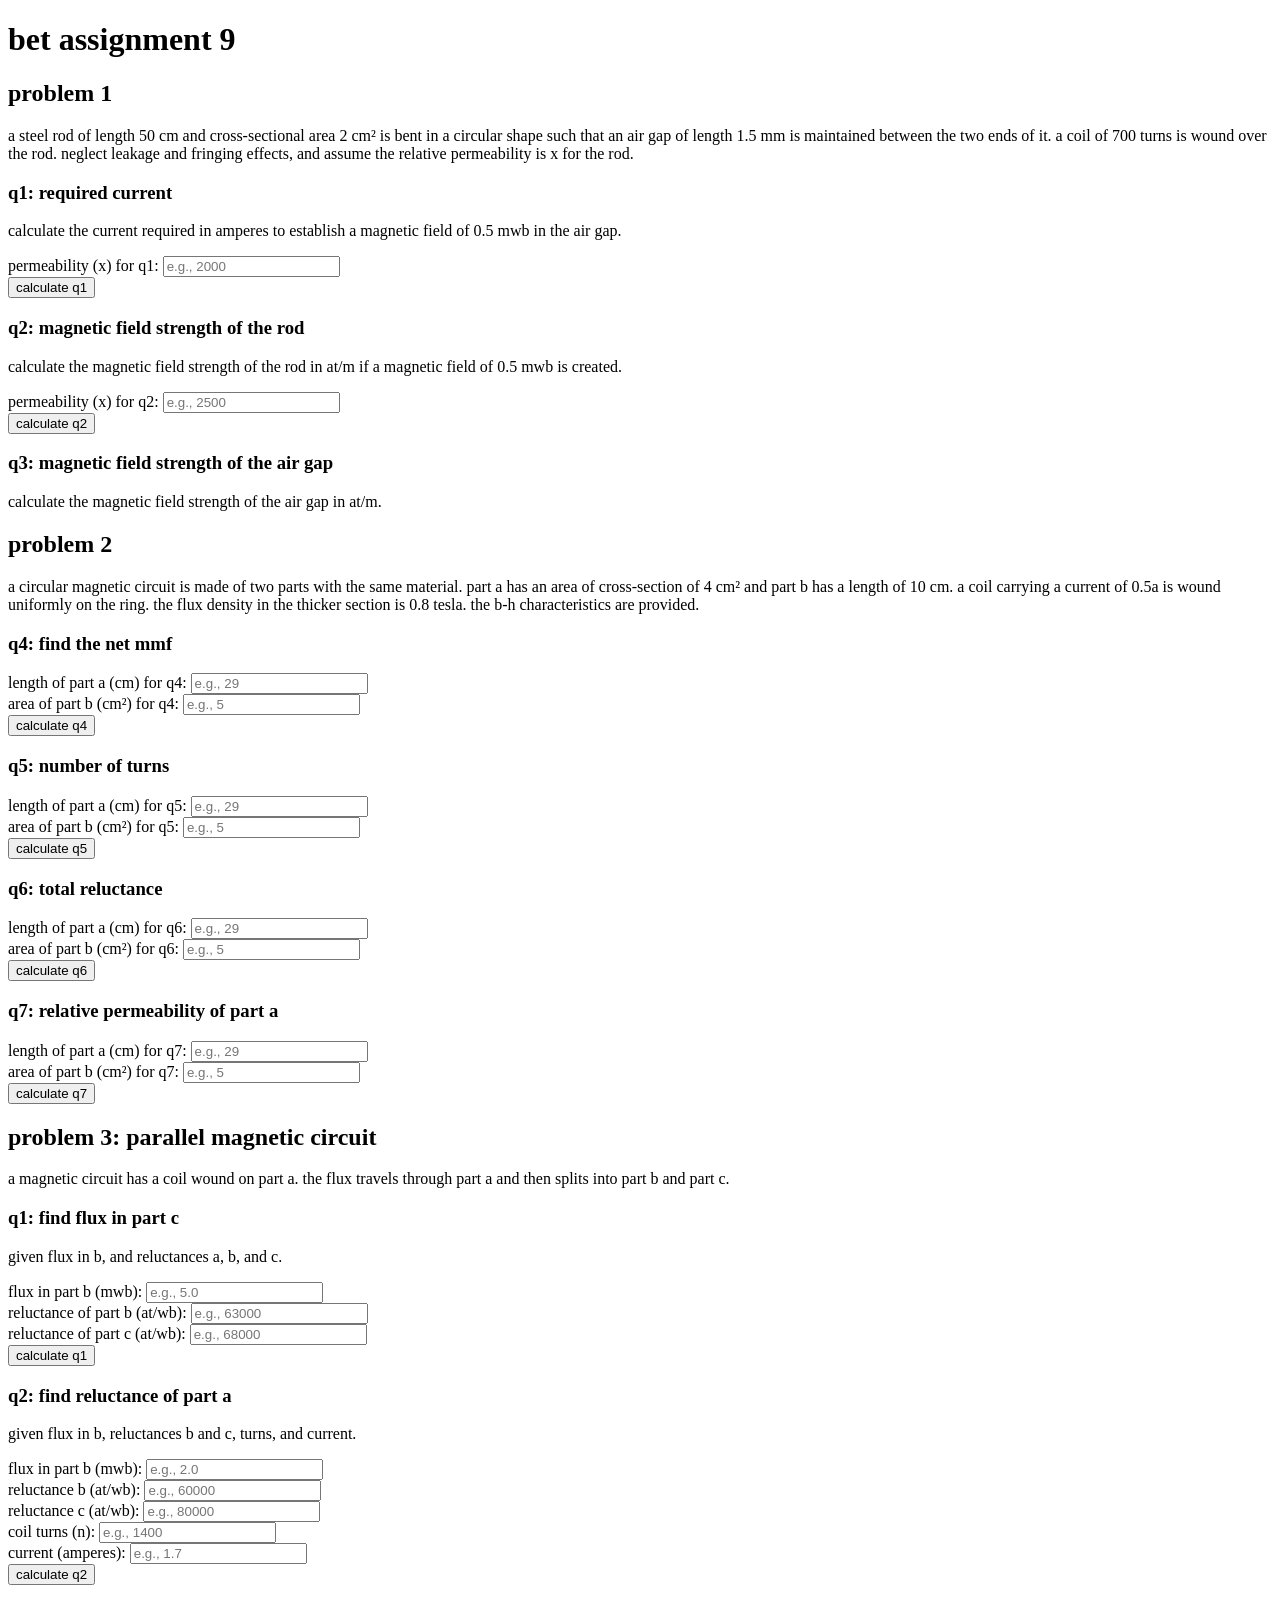
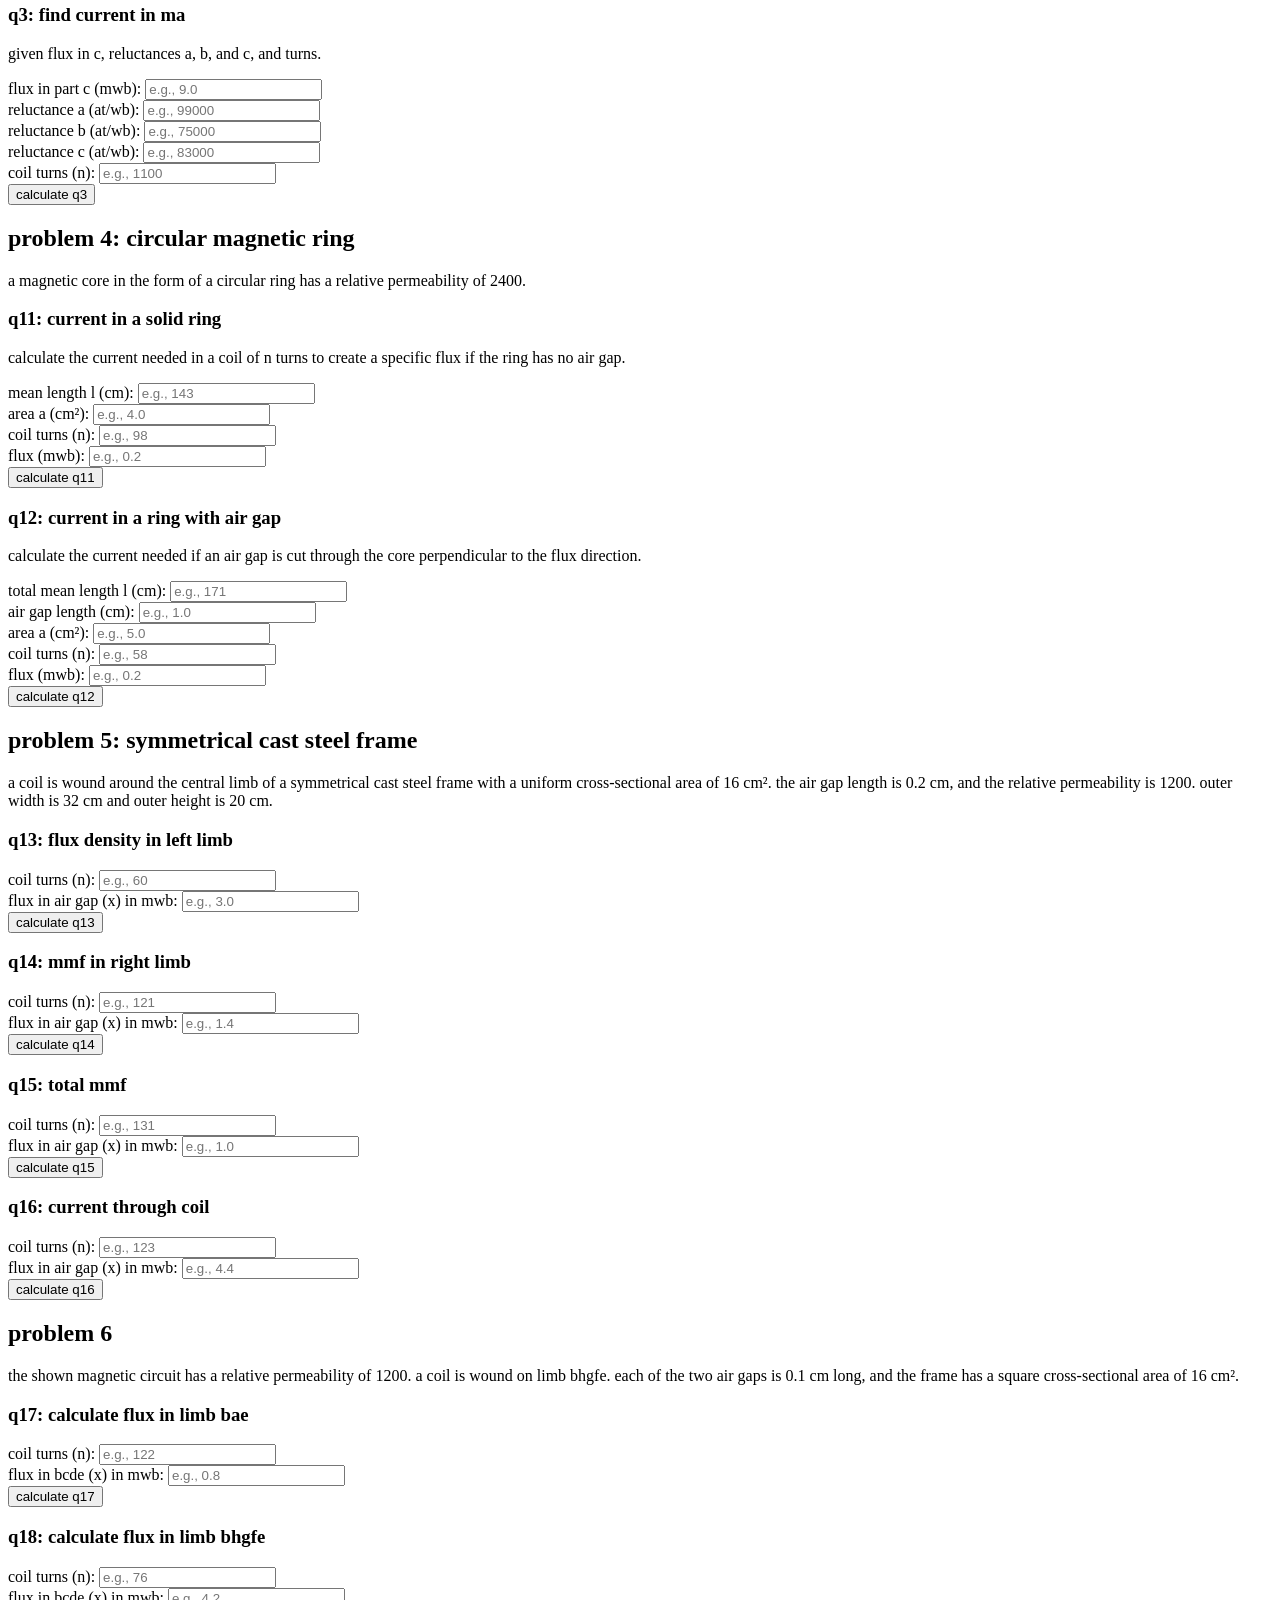
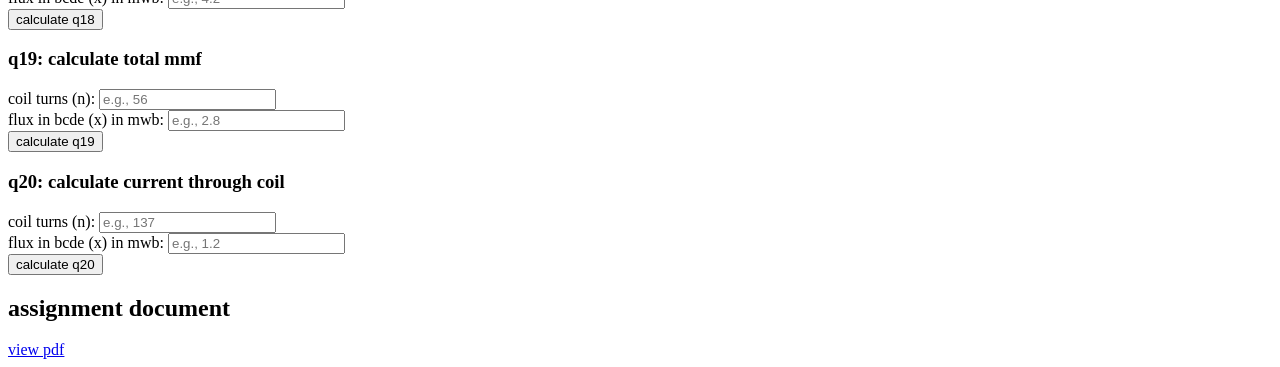
==== bet9/index.html @ fe2abc00 "Create index.html" ====
<!DOCTYPE html>
<html lang="en">
<head>
    <meta charset="UTF-8">
    <meta name="viewport" content="width=device-width, initial-scale=1.0">
    <title>bet assignment 9</title>
    <link rel="stylesheet" href="style.css">
</head>
<body>

    <h1>bet assignment 9</h1>

    <div class="question-block">
        <h2>problem 1</h2>
        <div class="problem-text">
            a steel rod of length 50 cm and cross-sectional area 2 cm² is bent in a circular shape such that an air gap of length 1.5 mm is maintained between the two ends of it. a coil of 700 turns is wound over the rod. neglect leakage and fringing effects, and assume the relative permeability is x for the rod.
        </div>

        <div class="sub-question">
            <h3>q1: required current</h3>
            <p>calculate the current required in amperes to establish a magnetic field of 0.5 mwb in the air gap.</p>
            <div class="input-group">
                <label>permeability (x) for q1:</label>
                <input type="number" id="p1q1-x" placeholder="e.g., 2000">
            </div>
            <button onclick="calcP1Q1()">calculate q1</button>
            <div class="result" id="p1q1-result"></div>
        </div>

        <div class="sub-question">
            <h3>q2: magnetic field strength of the rod</h3>
            <p>calculate the magnetic field strength of the rod in at/m if a magnetic field of 0.5 mwb is created.</p>
            <div class="input-group">
                <label>permeability (x) for q2:</label>
                <input type="number" id="p1q2-x" placeholder="e.g., 2500">
            </div>
            <button onclick="calcP1Q2()">calculate q2</button>
            <div class="result" id="p1q2-result"></div>
        </div>

        <div class="sub-question">
            <h3>q3: magnetic field strength of the air gap</h3>
            <p>calculate the magnetic field strength of the air gap in at/m.</p>
            <div class="result" id="p1q3-result"></div>
        </div>
    </div>

    <div class="question-block">
        <h2>problem 2</h2>
        <div class="problem-text">
            a circular magnetic circuit is made of two parts with the same material. part a has an area of cross-section of 4 cm² and part b has a length of 10 cm. a coil carrying a current of 0.5a is wound uniformly on the ring. the flux density in the thicker section is 0.8 tesla. the b-h characteristics are provided.
        </div>

        <div class="sub-question">
            <h3>q4: find the net mmf</h3>
            <div class="input-group">
                <label>length of part a (cm) for q4:</label>
                <input type="number" id="p2q4-len" placeholder="e.g., 29">
            </div>
            <div class="input-group">
                <label>area of part b (cm²) for q4:</label>
                <input type="number" id="p2q4-area" placeholder="e.g., 5">
            </div>
            <button onclick="calcP2Q4()">calculate q4</button>
            <div class="result" id="p2q4-result"></div>
        </div>

        <div class="sub-question">
            <h3>q5: number of turns</h3>
            <div class="input-group">
                <label>length of part a (cm) for q5:</label>
                <input type="number" id="p2q5-len" placeholder="e.g., 29">
            </div>
            <div class="input-group">
                <label>area of part b (cm²) for q5:</label>
                <input type="number" id="p2q5-area" placeholder="e.g., 5">
            </div>
            <button onclick="calcP2Q5()">calculate q5</button>
            <div class="result" id="p2q5-result"></div>
        </div>

        <div class="sub-question">
            <h3>q6: total reluctance</h3>
            <div class="input-group">
                <label>length of part a (cm) for q6:</label>
                <input type="number" id="p2q6-len" placeholder="e.g., 29">
            </div>
            <div class="input-group">
                <label>area of part b (cm²) for q6:</label>
                <input type="number" id="p2q6-area" placeholder="e.g., 5">
            </div>
            <button onclick="calcP2Q6()">calculate q6</button>
            <div class="result" id="p2q6-result"></div>
        </div>

        <div class="sub-question">
            <h3>q7: relative permeability of part a</h3>
            <div class="input-group">
                <label>length of part a (cm) for q7:</label>
                <input type="number" id="p2q7-len" placeholder="e.g., 29">
            </div>
            <div class="input-group">
                <label>area of part b (cm²) for q7:</label>
                <input type="number" id="p2q7-area" placeholder="e.g., 5">
            </div>
            <button onclick="calcP2Q7()">calculate q7</button>
            <div class="result" id="p2q7-result"></div>
        </div>
    </div>

    <div class="question-block">
        <h2>problem 3: parallel magnetic circuit</h2>
        <div class="problem-text">
            a magnetic circuit has a coil wound on part a. the flux travels through part a and then splits into part b and part c.
        </div>

        <div class="sub-question">
            <h3>q1: find flux in part c</h3>
            <p>given flux in b, and reluctances a, b, and c.</p>
            <div class="input-group">
                <label>flux in part b (mwb):</label>
                <input type="number" id="p3q1-flux-b" placeholder="e.g., 5.0">
            </div>
            <div class="input-group">
                <label>reluctance of part b (at/wb):</label>
                <input type="number" id="p3q1-rel-b" placeholder="e.g., 63000">
            </div>
            <div class="input-group">
                <label>reluctance of part c (at/wb):</label>
                <input type="number" id="p3q1-rel-c" placeholder="e.g., 68000">
            </div>
            <button onclick="calcP3Q1()">calculate q1</button>
            <div class="result" id="p3q1-result"></div>
        </div>

        <div class="sub-question">
            <h3>q2: find reluctance of part a</h3>
            <p>given flux in b, reluctances b and c, turns, and current.</p>
            <div class="input-group">
                <label>flux in part b (mwb):</label>
                <input type="number" id="p3q2-flux-b" placeholder="e.g., 2.0">
            </div>
            <div class="input-group">
                <label>reluctance b (at/wb):</label>
                <input type="number" id="p3q2-rel-b" placeholder="e.g., 60000">
            </div>
            <div class="input-group">
                <label>reluctance c (at/wb):</label>
                <input type="number" id="p3q2-rel-c" placeholder="e.g., 80000">
            </div>
            <div class="input-group">
                <label>coil turns (n):</label>
                <input type="number" id="p3q2-turns" placeholder="e.g., 1400">
            </div>
            <div class="input-group">
                <label>current (amperes):</label>
                <input type="number" id="p3q2-current" placeholder="e.g., 1.7">
            </div>
            <button onclick="calcP3Q2()">calculate q2</button>
            <div class="result" id="p3q2-result"></div>
        </div>

        <div class="sub-question">
            <h3>q3: find current in ma</h3>
            <p>given flux in c, reluctances a, b, and c, and turns.</p>
            <div class="input-group">
                <label>flux in part c (mwb):</label>
                <input type="number" id="p3q3-flux-c" placeholder="e.g., 9.0">
            </div>
            <div class="input-group">
                <label>reluctance a (at/wb):</label>
                <input type="number" id="p3q3-rel-a" placeholder="e.g., 99000">
            </div>
            <div class="input-group">
                <label>reluctance b (at/wb):</label>
                <input type="number" id="p3q3-rel-b" placeholder="e.g., 75000">
            </div>
            <div class="input-group">
                <label>reluctance c (at/wb):</label>
                <input type="number" id="p3q3-rel-c" placeholder="e.g., 83000">
            </div>
            <div class="input-group">
                <label>coil turns (n):</label>
                <input type="number" id="p3q3-turns" placeholder="e.g., 1100">
            </div>
            <button onclick="calcP3Q3()">calculate q3</button>
            <div class="result" id="p3q3-result"></div>
        </div>
    </div>

    <div class="question-block">
        <h2>problem 4: circular magnetic ring</h2>
        <div class="problem-text">
            a magnetic core in the form of a circular ring has a relative permeability of 2400. 
        </div>

        <div class="sub-question">
            <h3>q11: current in a solid ring</h3>
            <p>calculate the current needed in a coil of n turns to create a specific flux if the ring has no air gap.</p>
            <div class="input-group">
                <label>mean length l (cm):</label>
                <input type="number" id="p4q11-len" placeholder="e.g., 143">
            </div>
            <div class="input-group">
                <label>area a (cm²):</label>
                <input type="number" id="p4q11-area" placeholder="e.g., 4.0">
            </div>
            <div class="input-group">
                <label>coil turns (n):</label>
                <input type="number" id="p4q11-turns" placeholder="e.g., 98">
            </div>
            <div class="input-group">
                <label>flux (mwb):</label>
                <input type="number" id="p4q11-flux" placeholder="e.g., 0.2">
            </div>
            <button onclick="calcP4Q11()">calculate q11</button>
            <div class="result" id="p4q11-result"></div>
        </div>

        <div class="sub-question">
            <h3>q12: current in a ring with air gap</h3>
            <p>calculate the current needed if an air gap is cut through the core perpendicular to the flux direction.</p>
            <div class="input-group">
                <label>total mean length l (cm):</label>
                <input type="number" id="p4q12-len" placeholder="e.g., 171">
            </div>
            <div class="input-group">
                <label>air gap length (cm):</label>
                <input type="number" id="p4q12-gap" placeholder="e.g., 1.0">
            </div>
            <div class="input-group">
                <label>area a (cm²):</label>
                <input type="number" id="p4q12-area" placeholder="e.g., 5.0">
            </div>
            <div class="input-group">
                <label>coil turns (n):</label>
                <input type="number" id="p4q12-turns" placeholder="e.g., 58">
            </div>
            <div class="input-group">
                <label>flux (mwb):</label>
                <input type="number" id="p4q12-flux" placeholder="e.g., 0.2">
            </div>
            <button onclick="calcP4Q12()">calculate q12</button>
            <div class="result" id="p4q12-result"></div>
        </div>
    </div>

    <div class="question-block">
        <h2>problem 5: symmetrical cast steel frame</h2>
        <div class="problem-text">
            a coil is wound around the central limb of a symmetrical cast steel frame with a uniform cross-sectional area of 16 cm². the air gap length is 0.2 cm, and the relative permeability is 1200. outer width is 32 cm and outer height is 20 cm.
        </div>

        <div class="sub-question">
            <h3>q13: flux density in left limb</h3>
            <div class="input-group">
                <label>coil turns (n):</label>
                <input type="number" id="p5q13-turns" placeholder="e.g., 60">
            </div>
            <div class="input-group">
                <label>flux in air gap (x) in mwb:</label>
                <input type="number" id="p5q13-flux" placeholder="e.g., 3.0">
            </div>
            <button onclick="calcP5Q13()">calculate q13</button>
            <div class="result" id="p5q13-result"></div>
        </div>

        <div class="sub-question">
            <h3>q14: mmf in right limb</h3>
            <div class="input-group">
                <label>coil turns (n):</label>
                <input type="number" id="p5q14-turns" placeholder="e.g., 121">
            </div>
            <div class="input-group">
                <label>flux in air gap (x) in mwb:</label>
                <input type="number" id="p5q14-flux" placeholder="e.g., 1.4">
            </div>
            <button onclick="calcP5Q14()">calculate q14</button>
            <div class="result" id="p5q14-result"></div>
        </div>

        <div class="sub-question">
            <h3>q15: total mmf</h3>
            <div class="input-group">
                <label>coil turns (n):</label>
                <input type="number" id="p5q15-turns" placeholder="e.g., 131">
            </div>
            <div class="input-group">
                <label>flux in air gap (x) in mwb:</label>
                <input type="number" id="p5q15-flux" placeholder="e.g., 1.0">
            </div>
            <button onclick="calcP5Q15()">calculate q15</button>
            <div class="result" id="p5q15-result"></div>
        </div>

        <div class="sub-question">
            <h3>q16: current through coil</h3>
            <div class="input-group">
                <label>coil turns (n):</label>
                <input type="number" id="p5q16-turns" placeholder="e.g., 123">
            </div>
            <div class="input-group">
                <label>flux in air gap (x) in mwb:</label>
                <input type="number" id="p5q16-flux" placeholder="e.g., 4.4">
            </div>
            <button onclick="calcP5Q16()">calculate q16</button>
            <div class="result" id="p5q16-result"></div>
        </div>
    </div>

    <div class="question-block">
        <h2>problem 6</h2>
        <div class="problem-text">
            the shown magnetic circuit has a relative permeability of 1200. a coil is wound on limb bhgfe. each of the two air gaps is 0.1 cm long, and the frame has a square cross-sectional area of 16 cm². 
        </div>

        <div class="sub-question">
            <h3>q17: calculate flux in limb bae</h3>
            <div class="input-group">
                <label>coil turns (n):</label>
                <input type="number" id="p6q17-turns" placeholder="e.g., 122">
            </div>
            <div class="input-group">
                <label>flux in bcde (x) in mwb:</label>
                <input type="number" id="p6q17-flux" placeholder="e.g., 0.8">
            </div>
            <button onclick="calcP6Q17()">calculate q17</button>
            <div class="result" id="p6q17-result"></div>
        </div>

        <div class="sub-question">
            <h3>q18: calculate flux in limb bhgfe</h3>
            <div class="input-group">
                <label>coil turns (n):</label>
                <input type="number" id="p6q18-turns" placeholder="e.g., 76">
            </div>
            <div class="input-group">
                <label>flux in bcde (x) in mwb:</label>
                <input type="number" id="p6q18-flux" placeholder="e.g., 4.2">
            </div>
            <button onclick="calcP6Q18()">calculate q18</button>
            <div class="result" id="p6q18-result"></div>
        </div>

        <div class="sub-question">
            <h3>q19: calculate total mmf</h3>
            <div class="input-group">
                <label>coil turns (n):</label>
                <input type="number" id="p6q19-turns" placeholder="e.g., 56">
            </div>
            <div class="input-group">
                <label>flux in bcde (x) in mwb:</label>
                <input type="number" id="p6q19-flux" placeholder="e.g., 2.8">
            </div>
            <button onclick="calcP6Q19()">calculate q19</button>
            <div class="result" id="p6q19-result"></div>
        </div>

        <div class="sub-question">
            <h3>q20: calculate current through coil</h3>
            <div class="input-group">
                <label>coil turns (n):</label>
                <input type="number" id="p6q20-turns" placeholder="e.g., 137">
            </div>
            <div class="input-group">
                <label>flux in bcde (x) in mwb:</label>
                <input type="number" id="p6q20-flux" placeholder="e.g., 1.2">
            </div>
            <button onclick="calcP6Q20()">calculate q20</button>
            <div class="result" id="p6q20-result"></div>
        </div>
    </div>

    <div class="pdf-section">
        <h2>assignment document</h2>
        <a href="assignment.pdf" target="_blank">view pdf</a>
    </div>

    <script src="script.js"></script>
</body>
</html>
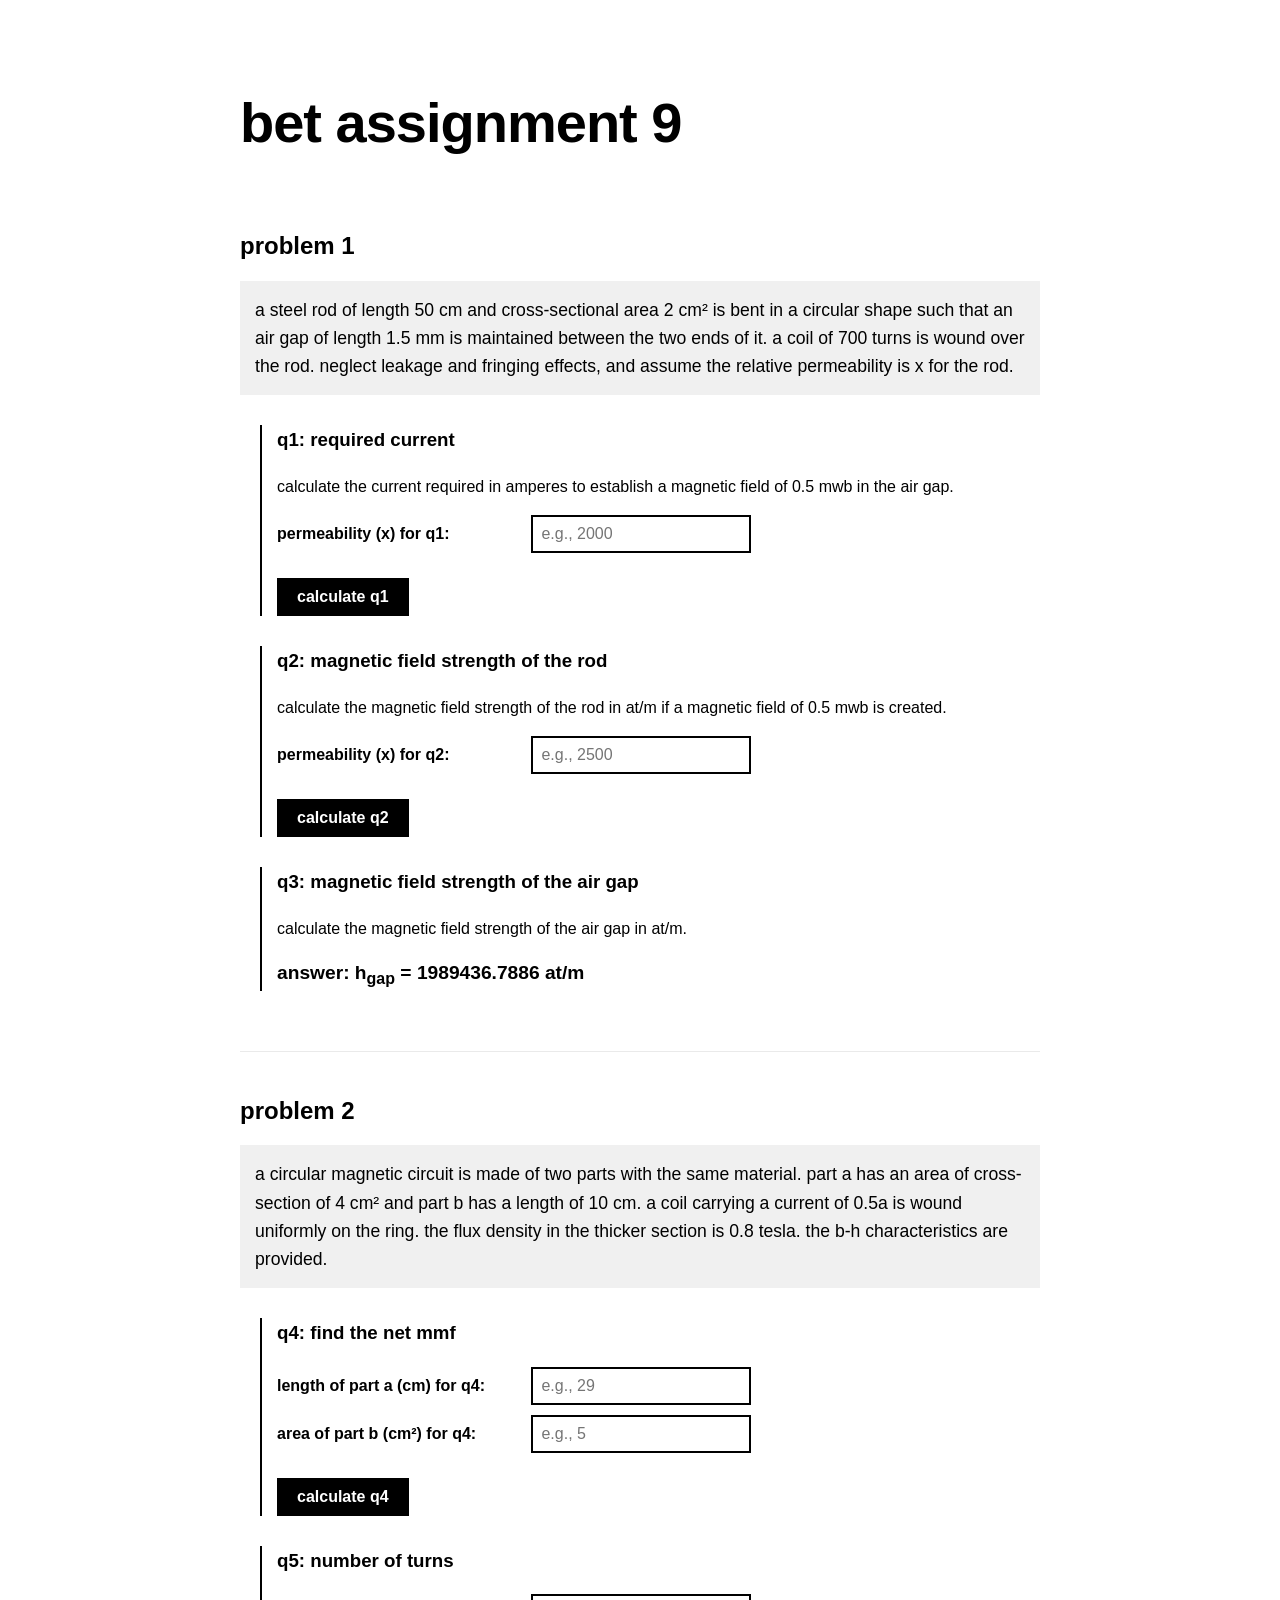
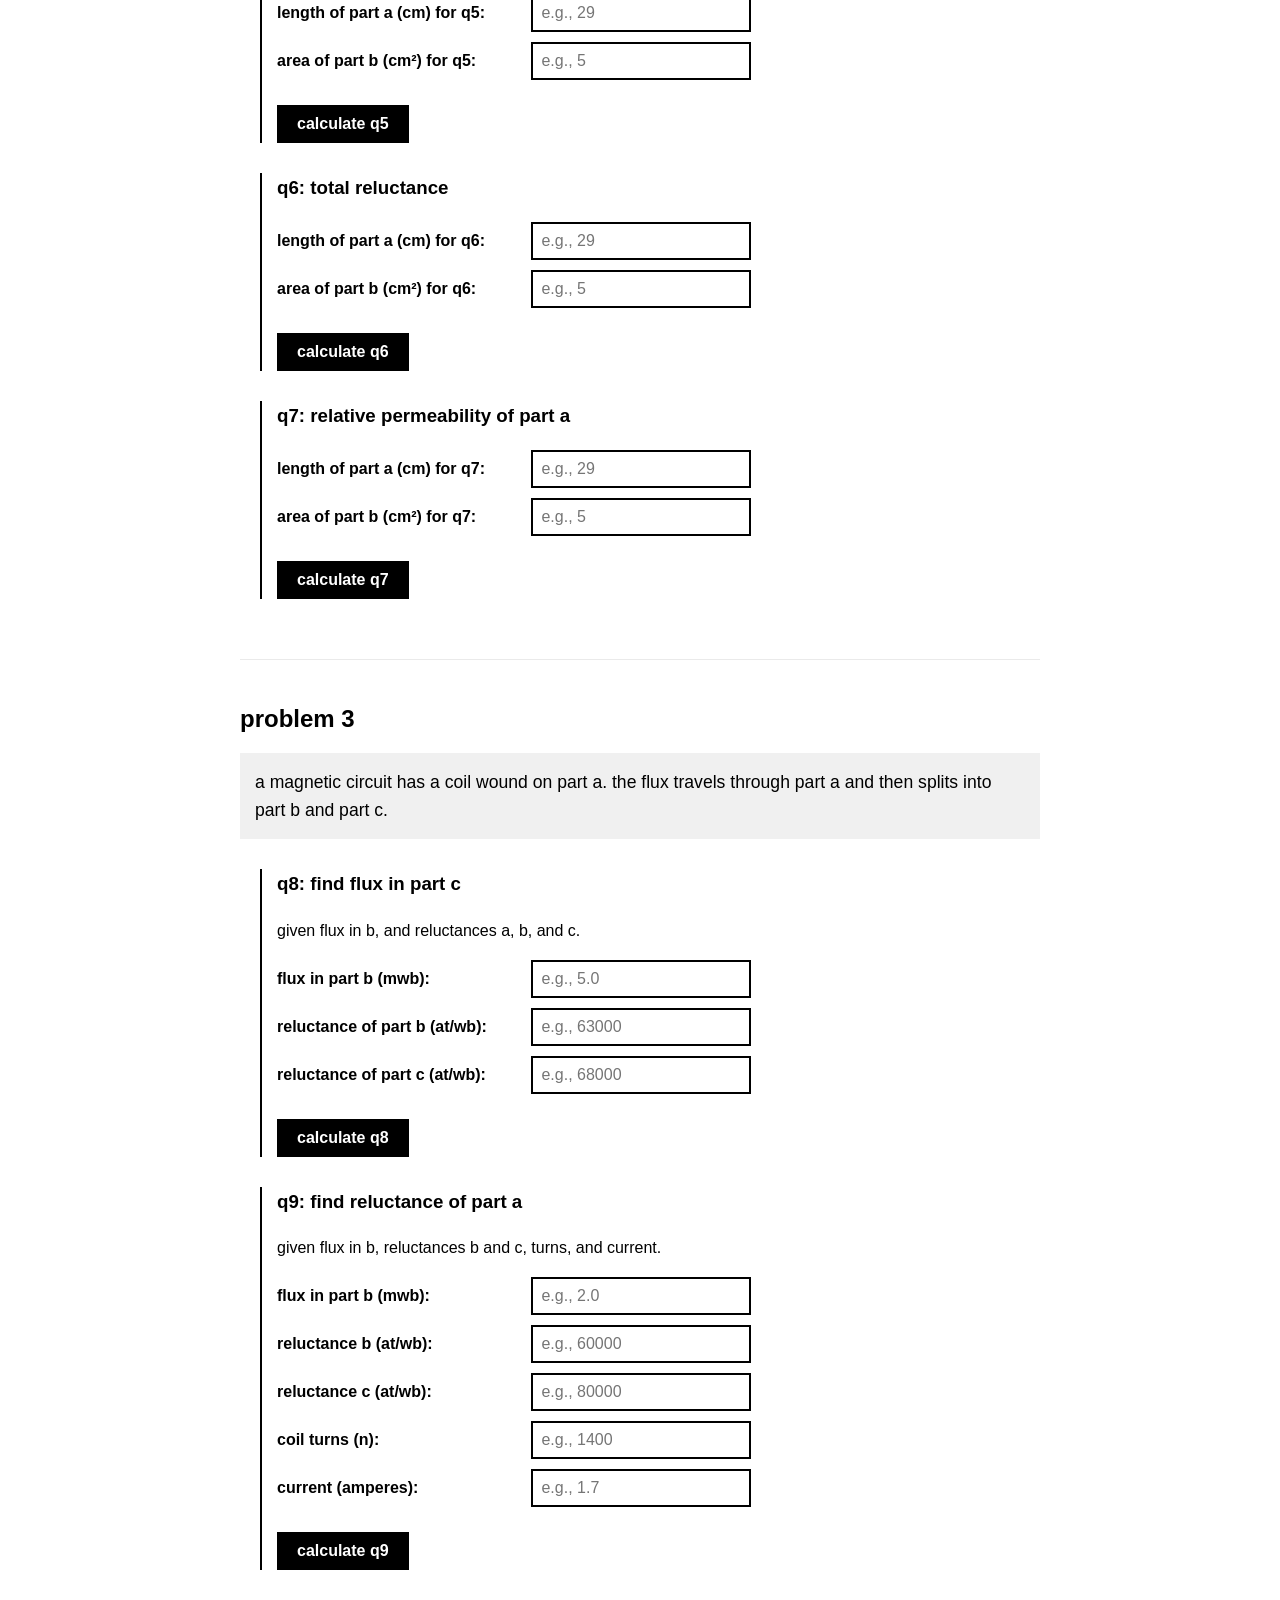
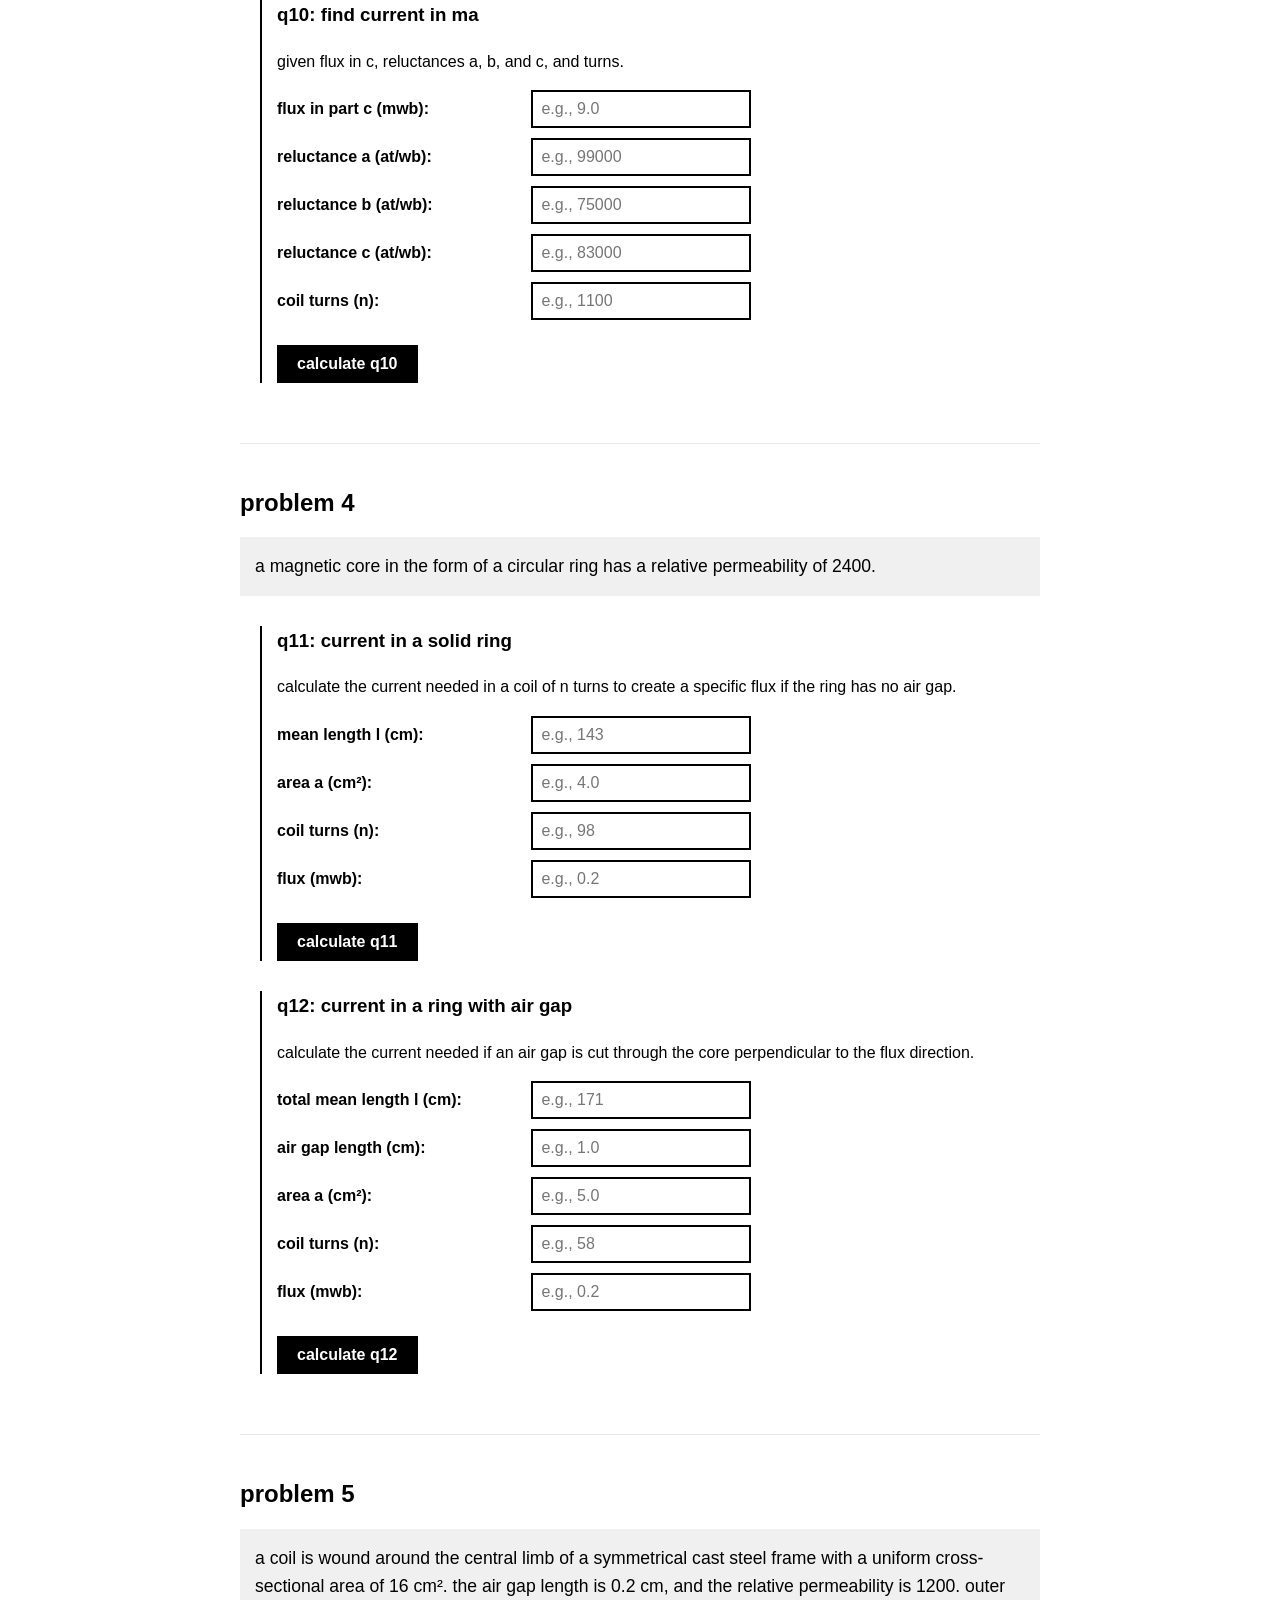
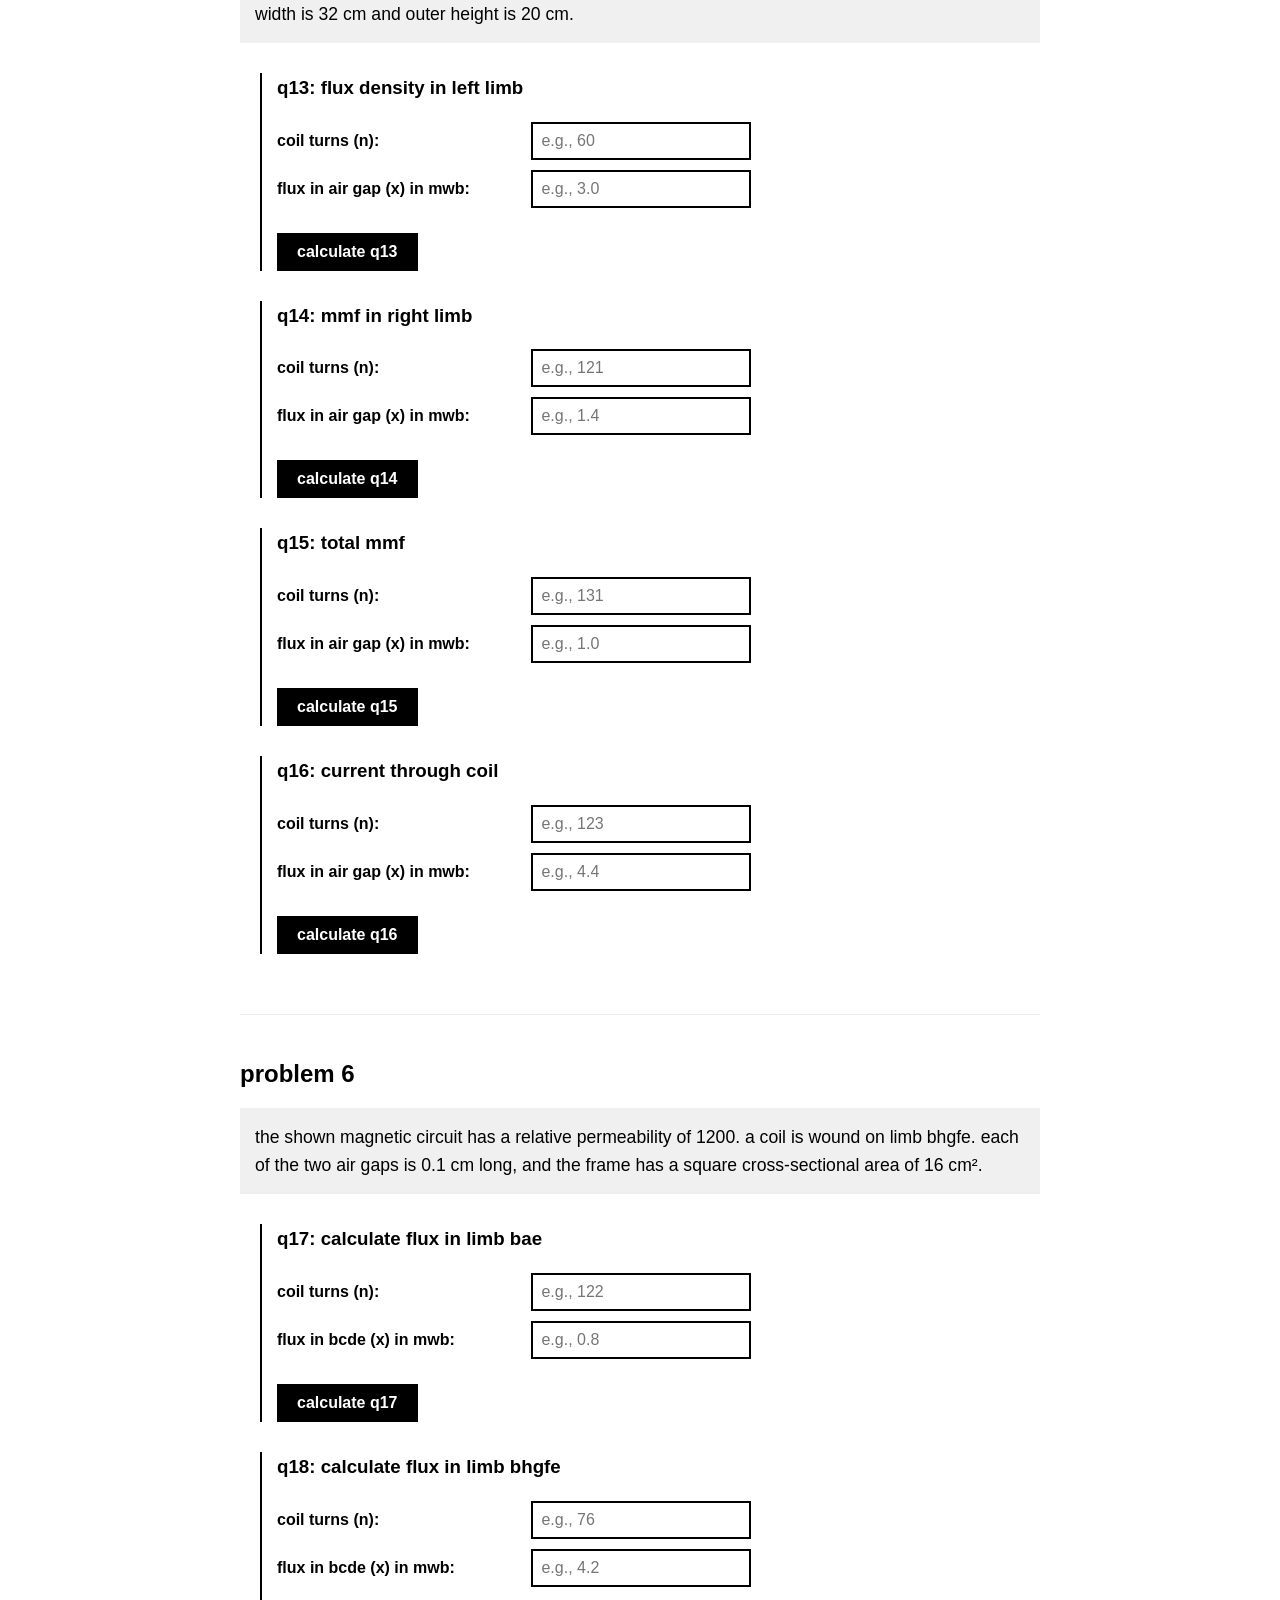
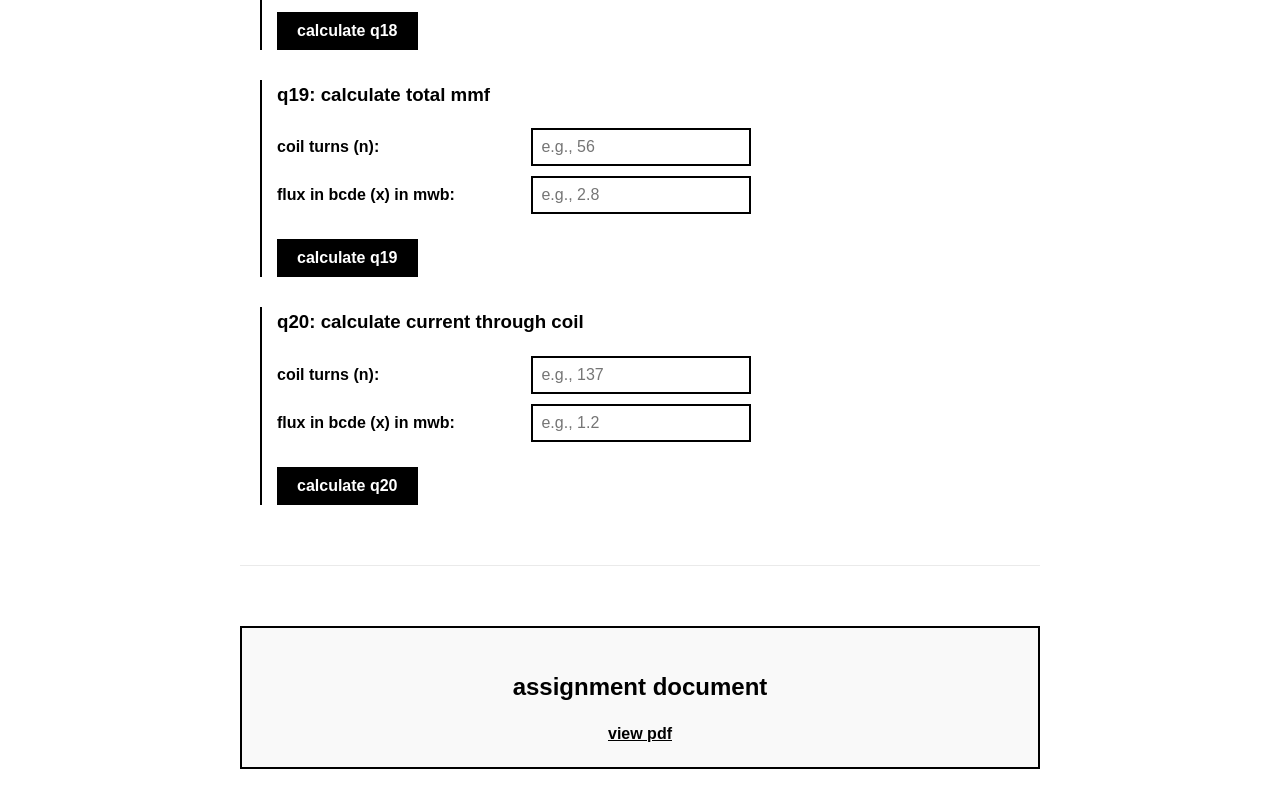
==== commit 10988edd: "Update index.html" ====
--- a/bet9/index.html
+++ b/bet9/index.html
@@ -109,13 +109,13 @@
     </div>
 
     <div class="question-block">
-        <h2>problem 3: parallel magnetic circuit</h2>
+        <h2>problem 3</h2>
         <div class="problem-text">
             a magnetic circuit has a coil wound on part a. the flux travels through part a and then splits into part b and part c.
         </div>
 
         <div class="sub-question">
-            <h3>q1: find flux in part c</h3>
+            <h3>q8: find flux in part c</h3>
             <p>given flux in b, and reluctances a, b, and c.</p>
             <div class="input-group">
                 <label>flux in part b (mwb):</label>
@@ -129,12 +129,12 @@
                 <label>reluctance of part c (at/wb):</label>
                 <input type="number" id="p3q1-rel-c" placeholder="e.g., 68000">
             </div>
-            <button onclick="calcP3Q1()">calculate q1</button>
+            <button onclick="calcP3Q1()">calculate q8</button>
             <div class="result" id="p3q1-result"></div>
         </div>
 
         <div class="sub-question">
-            <h3>q2: find reluctance of part a</h3>
+            <h3>q9: find reluctance of part a</h3>
             <p>given flux in b, reluctances b and c, turns, and current.</p>
             <div class="input-group">
                 <label>flux in part b (mwb):</label>
@@ -156,12 +156,12 @@
                 <label>current (amperes):</label>
                 <input type="number" id="p3q2-current" placeholder="e.g., 1.7">
             </div>
-            <button onclick="calcP3Q2()">calculate q2</button>
+            <button onclick="calcP3Q2()">calculate q9</button>
             <div class="result" id="p3q2-result"></div>
         </div>
 
         <div class="sub-question">
-            <h3>q3: find current in ma</h3>
+            <h3>q10: find current in ma</h3>
             <p>given flux in c, reluctances a, b, and c, and turns.</p>
             <div class="input-group">
                 <label>flux in part c (mwb):</label>
@@ -183,13 +183,13 @@
                 <label>coil turns (n):</label>
                 <input type="number" id="p3q3-turns" placeholder="e.g., 1100">
             </div>
-            <button onclick="calcP3Q3()">calculate q3</button>
+            <button onclick="calcP3Q3()">calculate q10</button>
             <div class="result" id="p3q3-result"></div>
         </div>
     </div>
 
     <div class="question-block">
-        <h2>problem 4: circular magnetic ring</h2>
+        <h2>problem 4</h2>
         <div class="problem-text">
             a magnetic core in the form of a circular ring has a relative permeability of 2400. 
         </div>
@@ -246,7 +246,7 @@
     </div>
 
     <div class="question-block">
-        <h2>problem 5: symmetrical cast steel frame</h2>
+        <h2>problem 5</h2>
         <div class="problem-text">
             a coil is wound around the central limb of a symmetrical cast steel frame with a uniform cross-sectional area of 16 cm². the air gap length is 0.2 cm, and the relative permeability is 1200. outer width is 32 cm and outer height is 20 cm.
         </div>
--- a/bet9/style.css
+++ b/bet9/style.css
@@ -0,0 +1,95 @@
+body {
+    font-family: 'Futura', 'Trebuchet MS', Arial, sans-serif;
+    background-color: #ffffff;
+    color: #000000;
+    max-width: 800px;
+    margin: 0 auto;
+    padding: 40px 20px;
+    line-height: 1.6;
+}
+
+h1 {
+    font-size: 3.5rem;
+    letter-spacing: -1px;
+    margin-bottom: 50px;
+    /*border-bottom: 4px solid #000;*/
+    padding-bottom: 10px;
+}
+
+.question-block {
+    margin-bottom: 40px;
+    padding-bottom: 30px;
+    border-bottom: 1px solid #eaeaea;
+}
+
+h2 {
+    font-size: 1.5rem;
+    margin-bottom: 15px;
+}
+
+.sub-question {
+    margin-left: 20px;
+    padding-left: 15px;
+    border-left: 2px solid #000;
+    margin-bottom: 30px;
+}
+.problem-text {
+    font-size: 1.1rem;
+    margin-bottom: 30px;
+    background-color: #f0f0f0;
+    padding: 15px;
+}
+
+.input-group {
+    margin-bottom: 10px;
+}
+
+label {
+    display: inline-block;
+    width: 250px;
+    font-weight: bold;
+}
+
+input {
+    padding: 8px;
+    font-size: 1rem;
+    border: 2px solid #000;
+    border-radius: 0;
+    font-family: inherit;
+}
+
+button {
+    margin-top: 15px;
+    padding: 10px 20px;
+    font-size: 1rem;
+    font-weight: bold;
+    background-color: #000;
+    color: #fff;
+    border: none;
+    cursor: pointer;
+    font-family: inherit;
+}
+
+button:hover {
+    background-color: #444;
+}
+
+.result {
+    margin-top: 15px;
+    font-size: 1.2rem;
+    font-weight: bold;
+}
+
+.pdf-section {
+    margin-top: 60px;
+    padding: 20px;
+    background-color: #f9f9f9;
+    border: 2px solid #000;
+    text-align: center;
+}
+
+.pdf-section a {
+    color: #000;
+    font-weight: bold;
+    text-decoration: underline;
+}
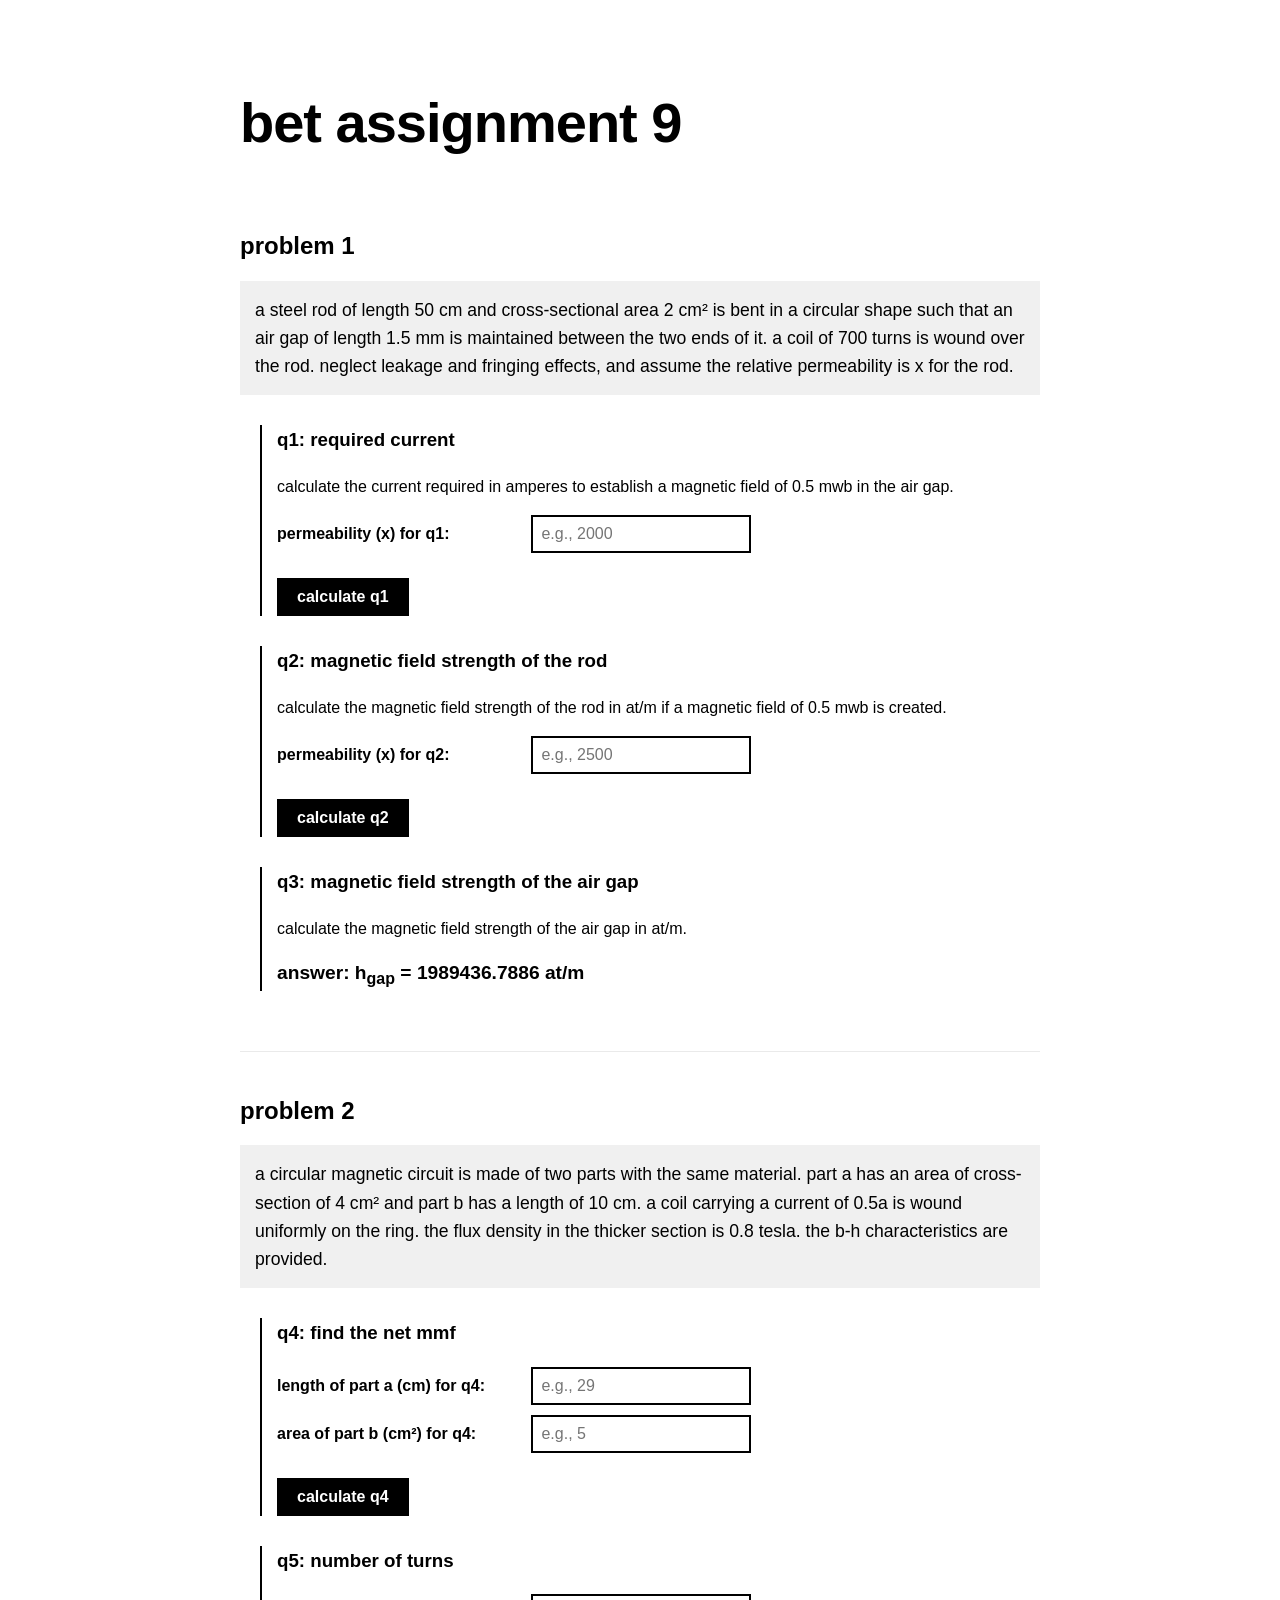
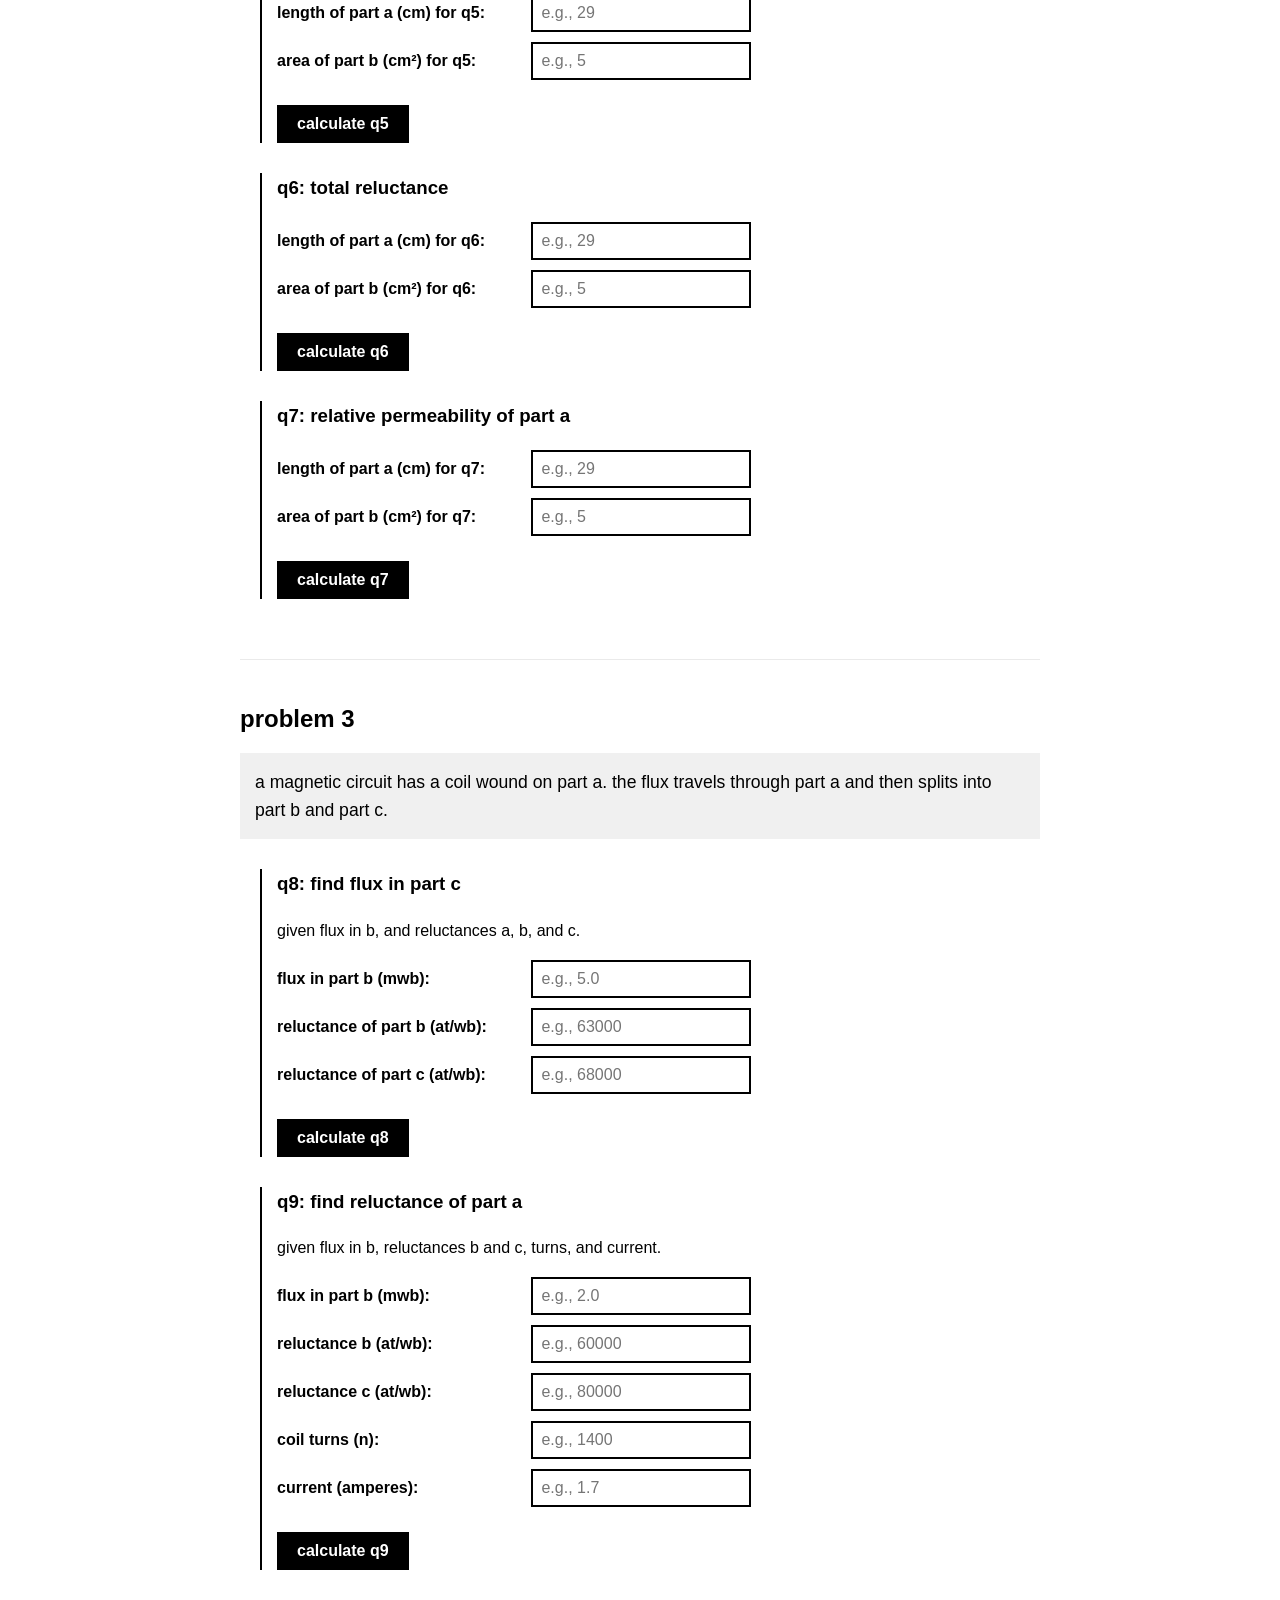
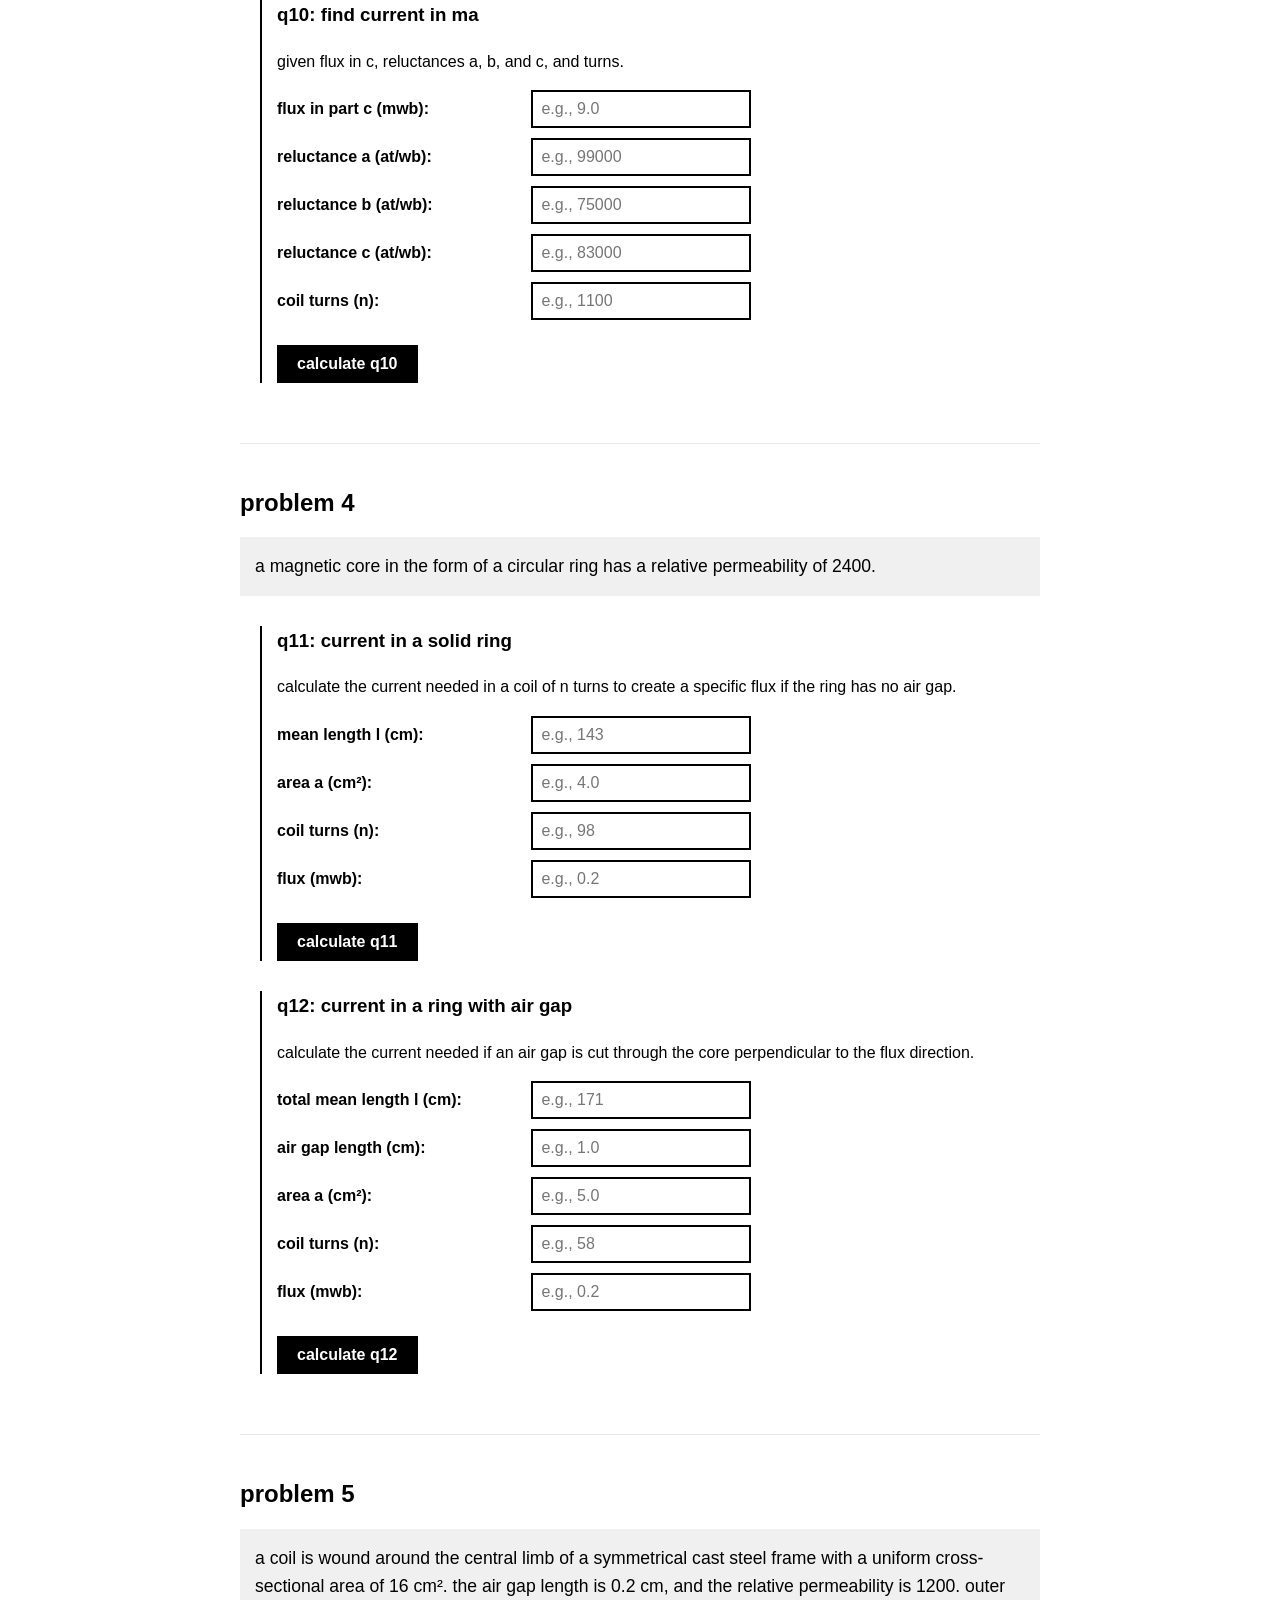
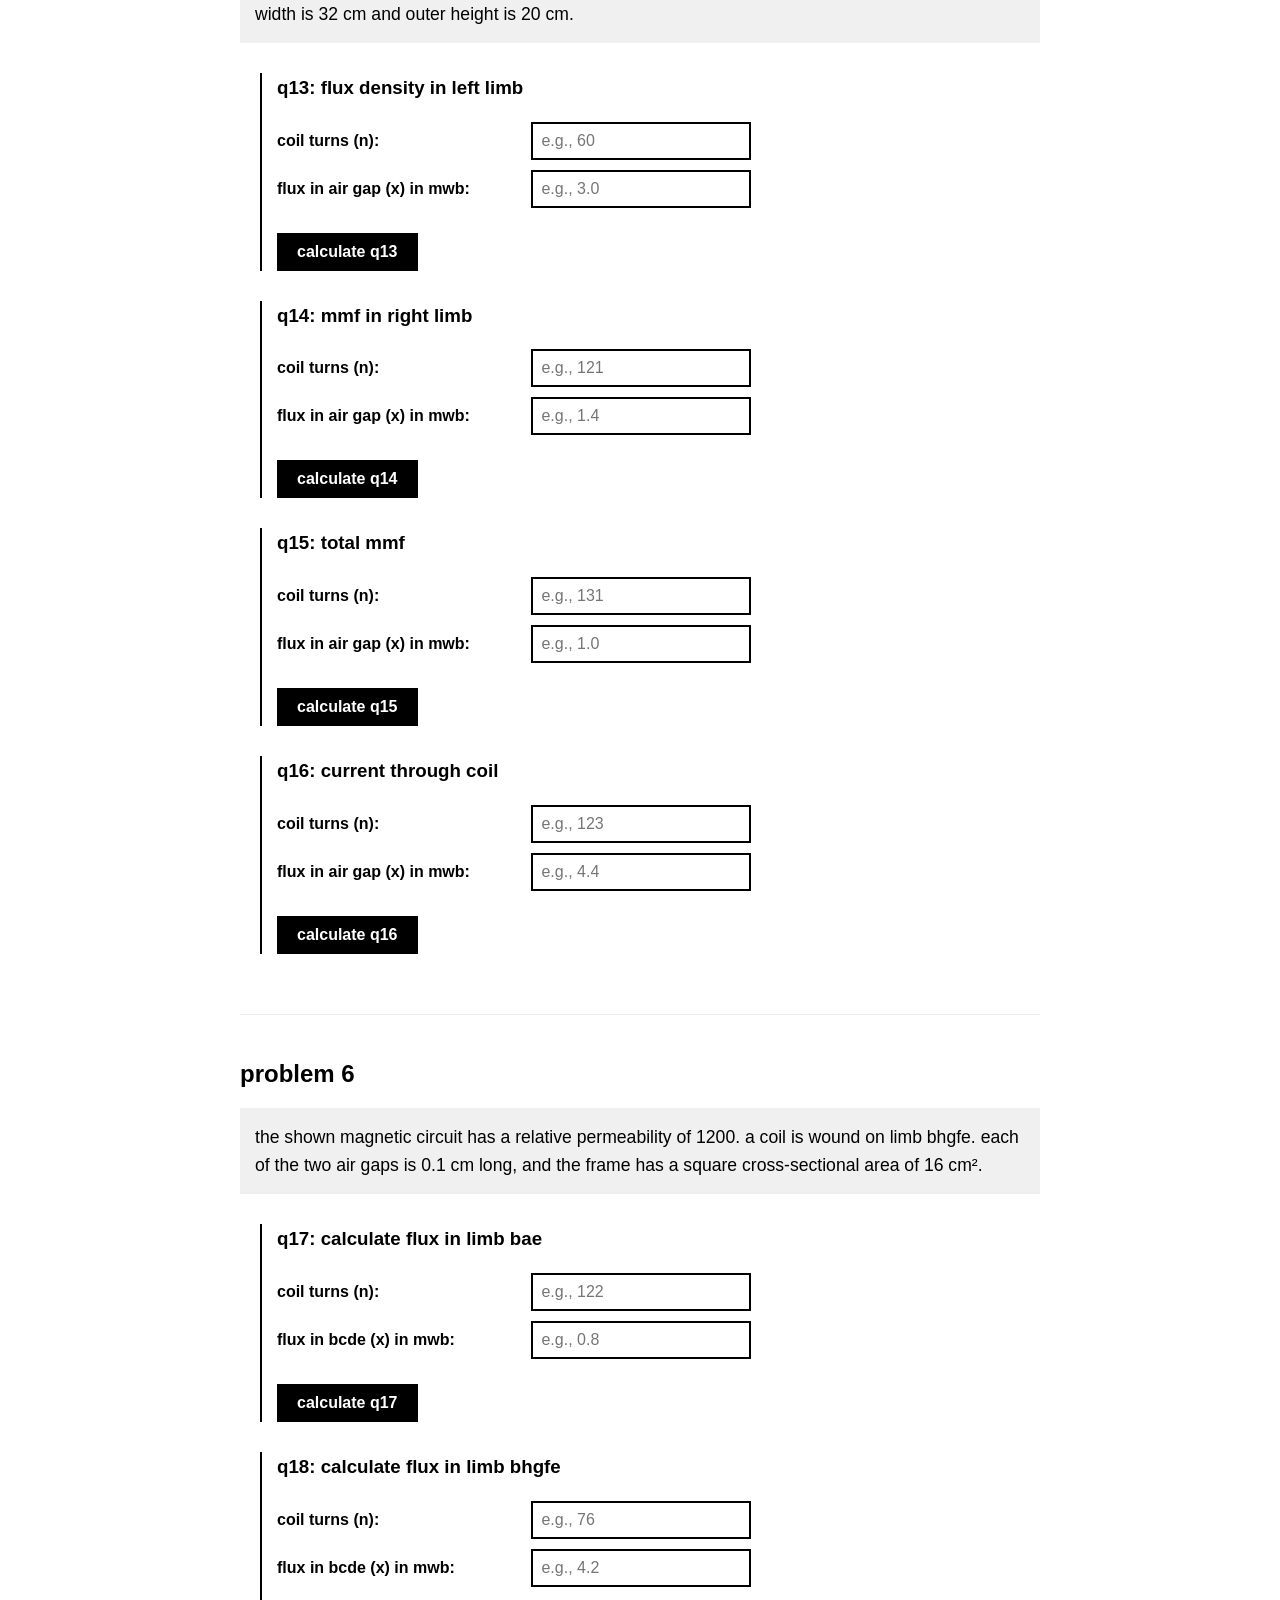
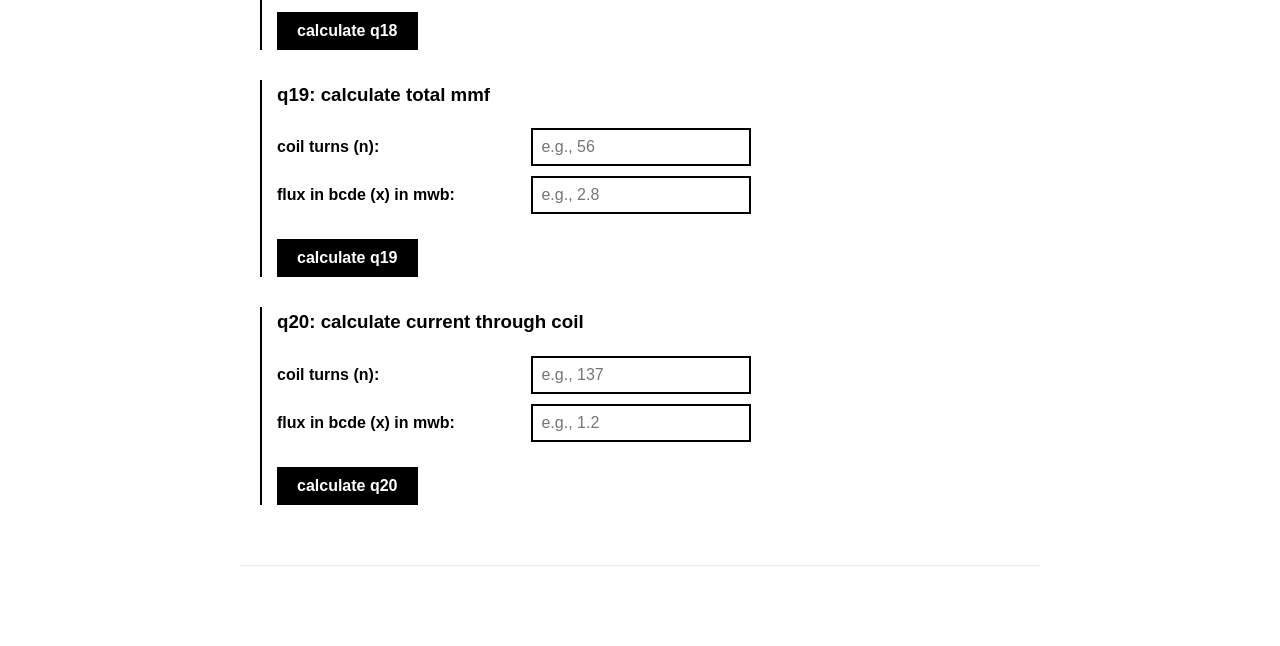
==== commit b88e7c2b: "Update index.html" ====
--- a/bet9/index.html
+++ b/bet9/index.html
@@ -371,11 +371,6 @@
         </div>
     </div>
 
-    <div class="pdf-section">
-        <h2>assignment document</h2>
-        <a href="assignment.pdf" target="_blank">view pdf</a>
-    </div>
-
     <script src="script.js"></script>
 </body>
 </html>
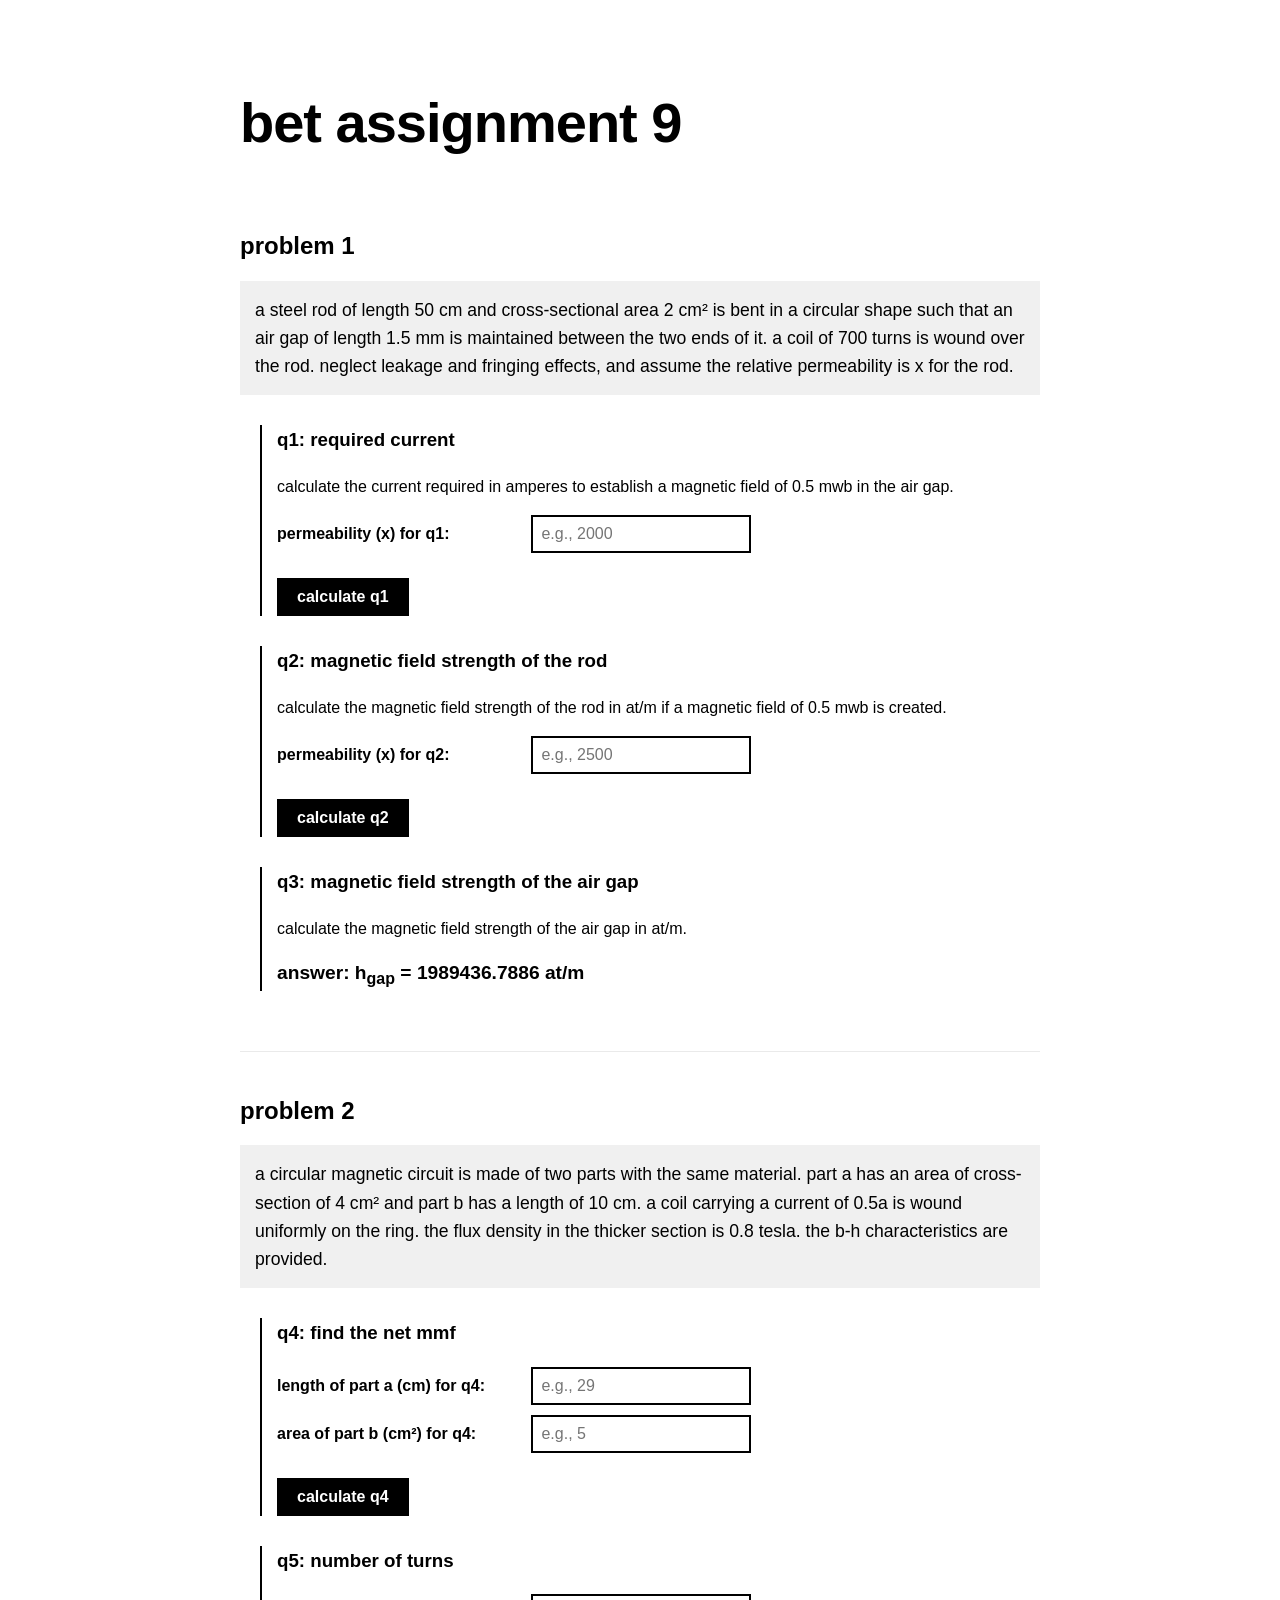
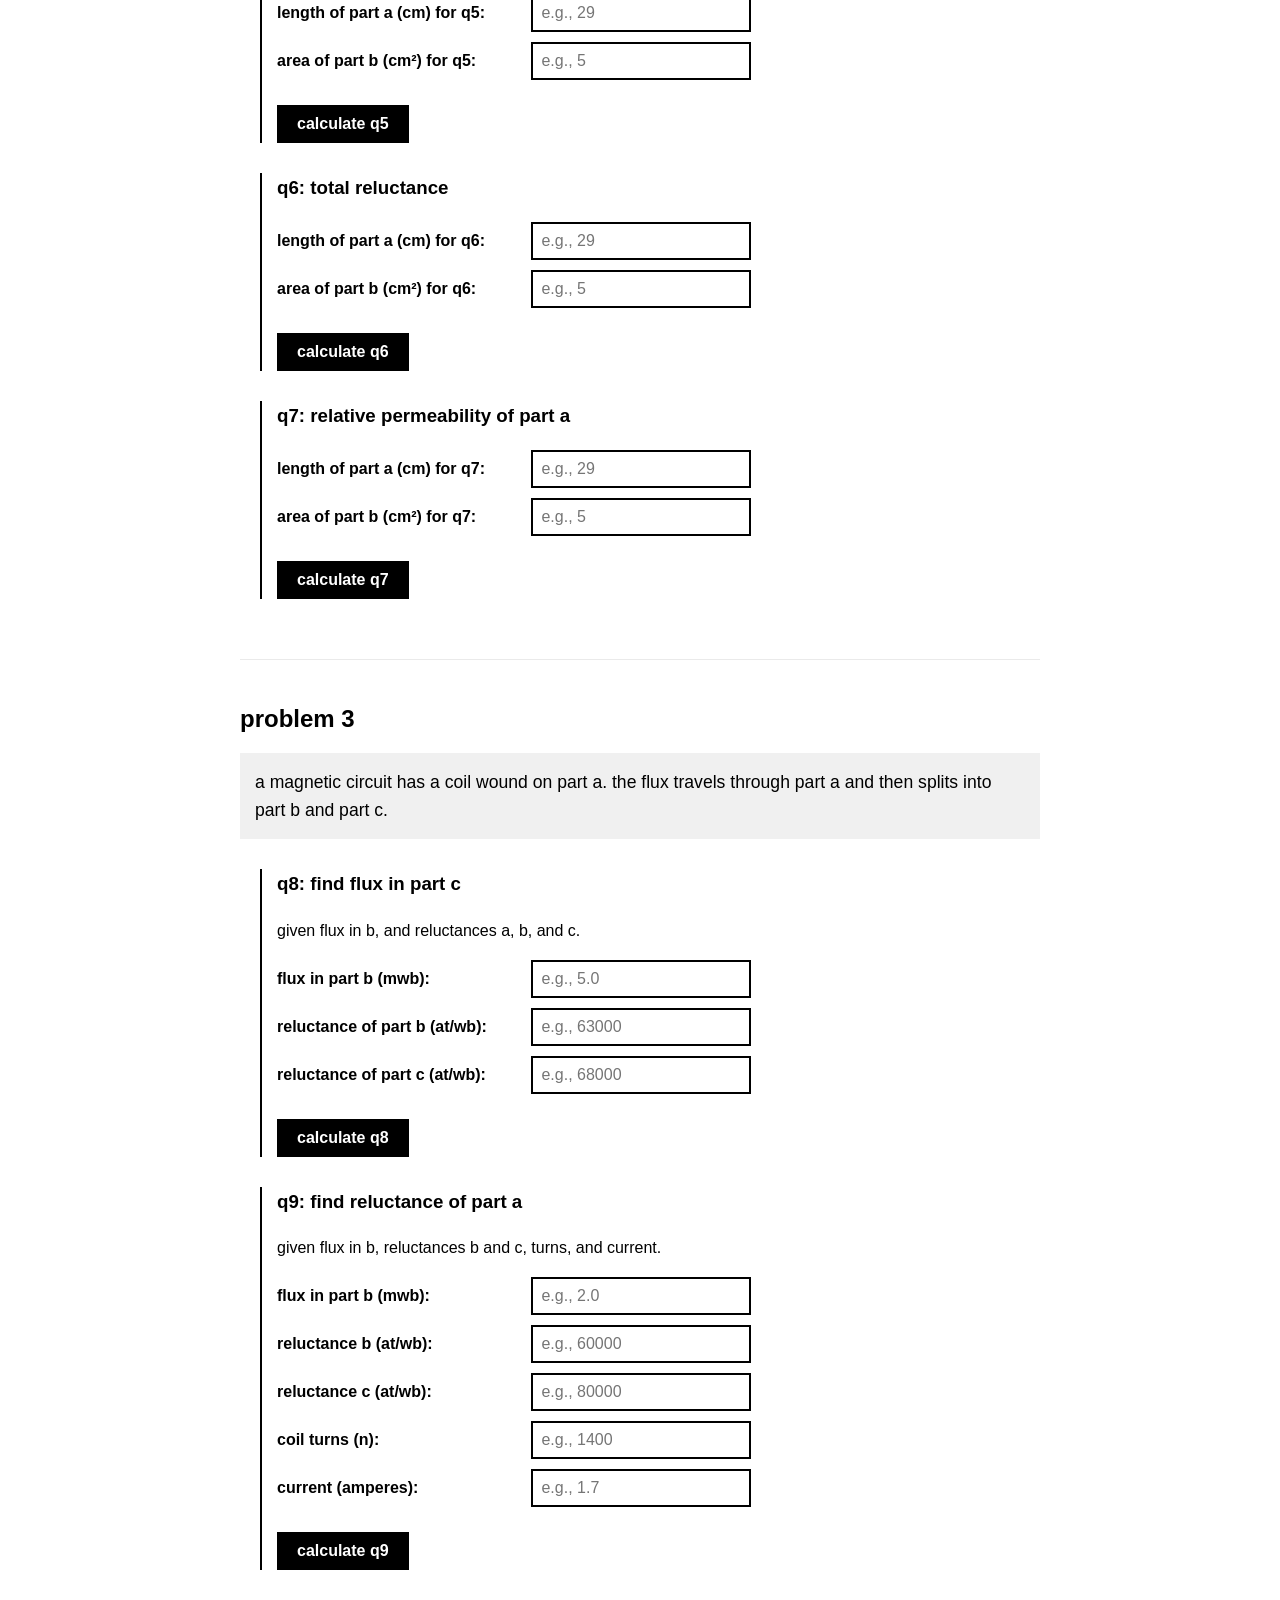
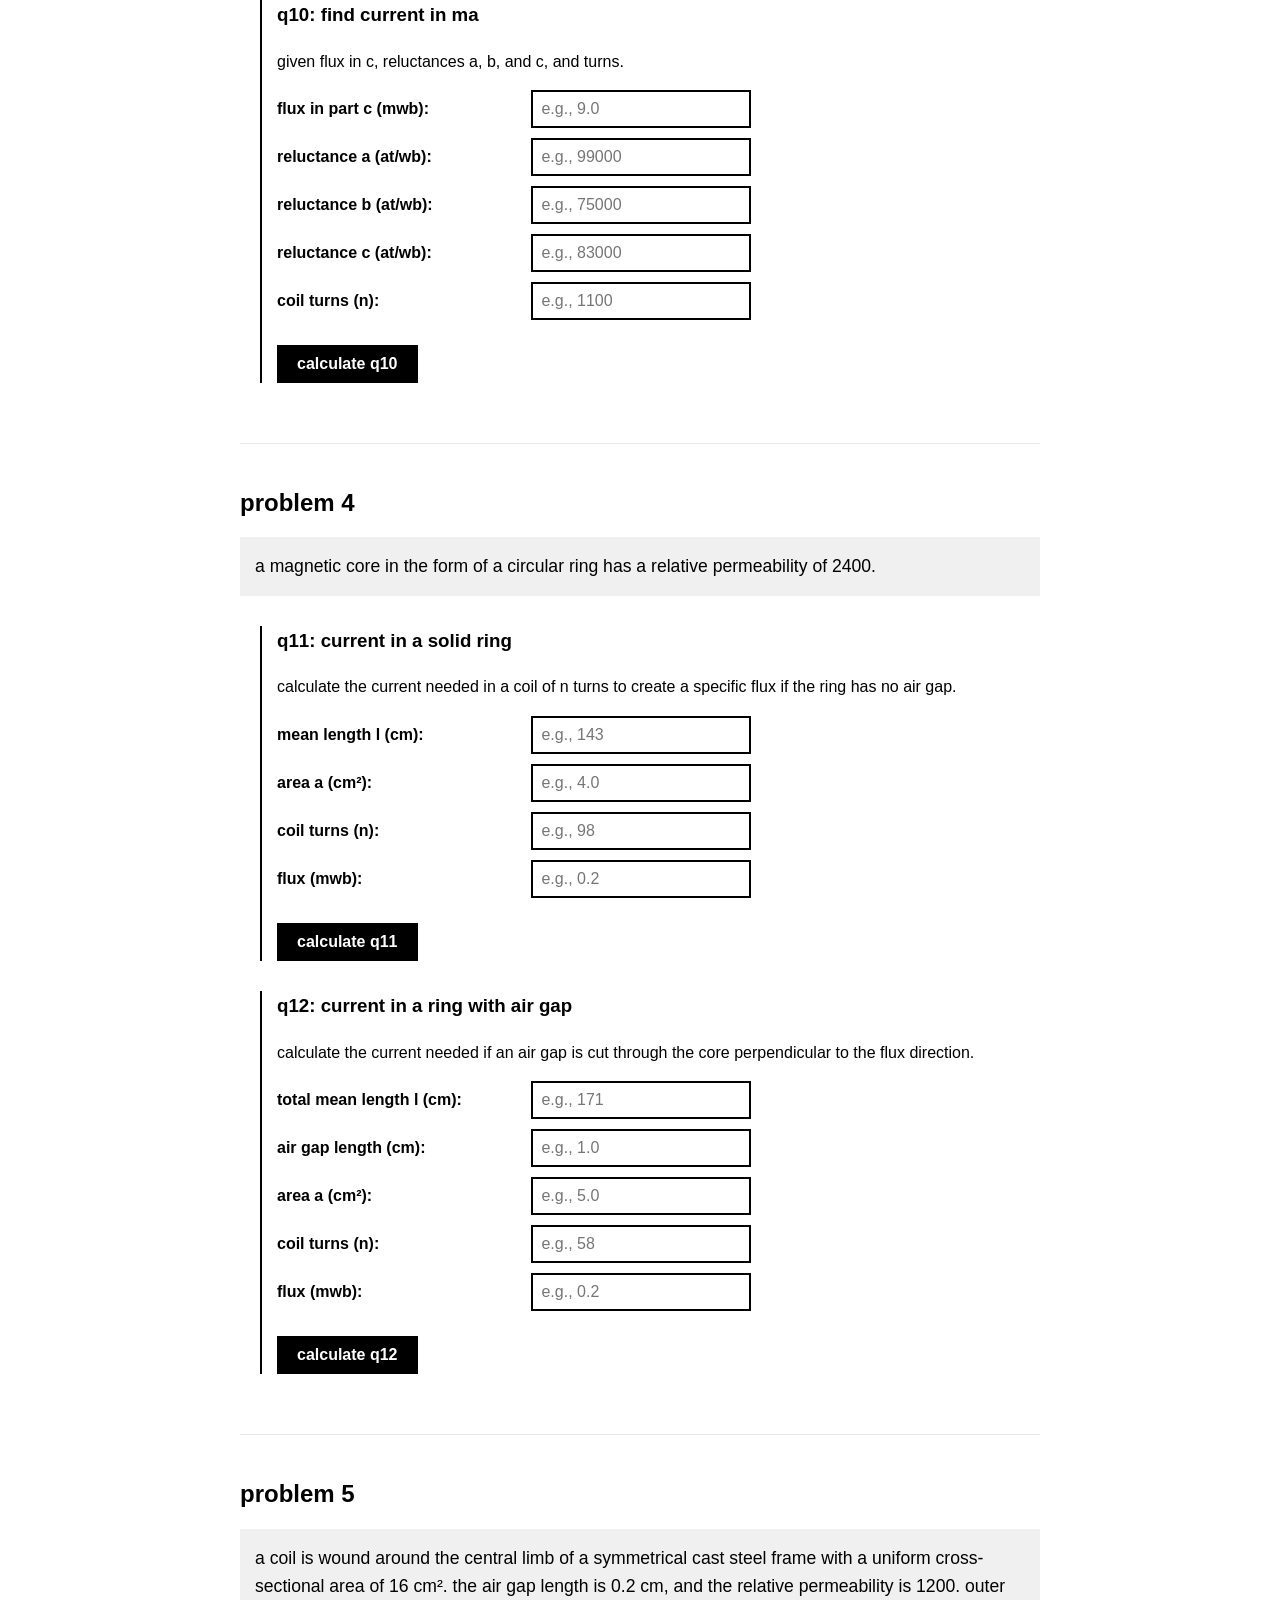
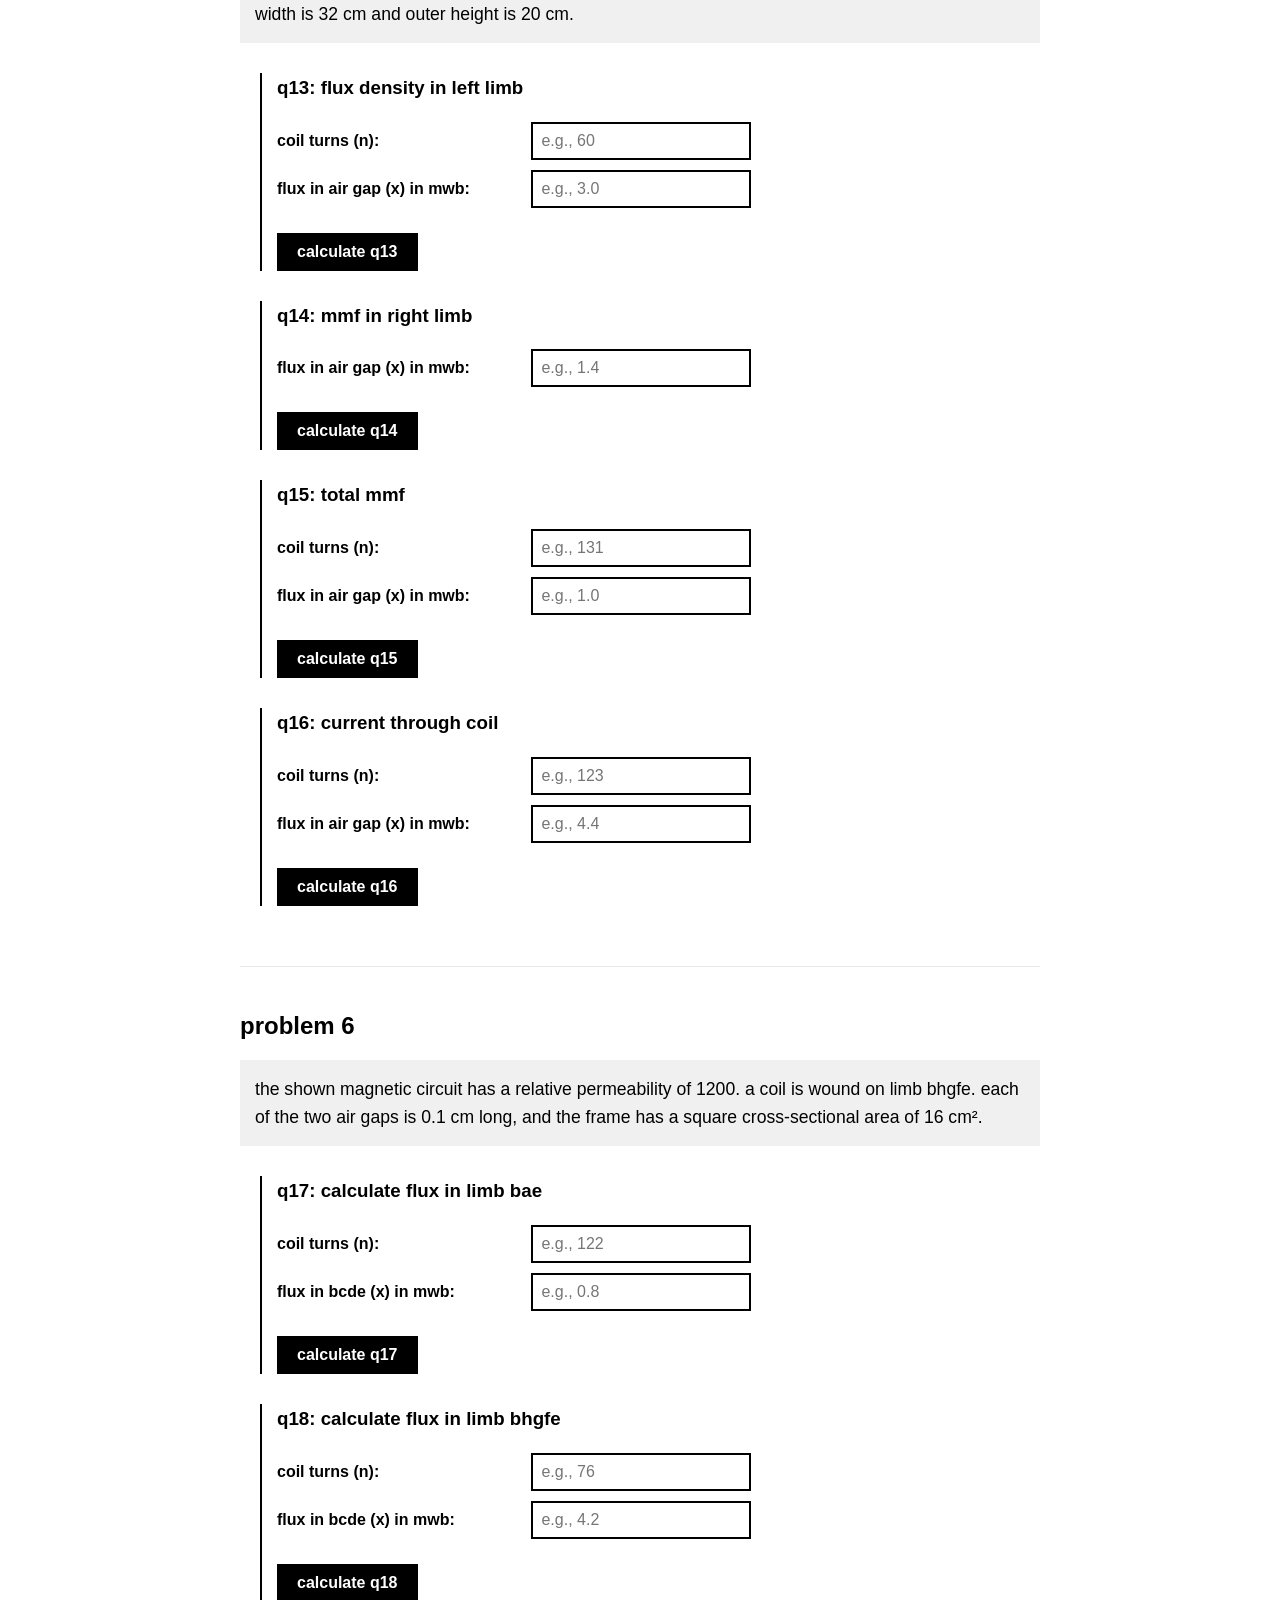
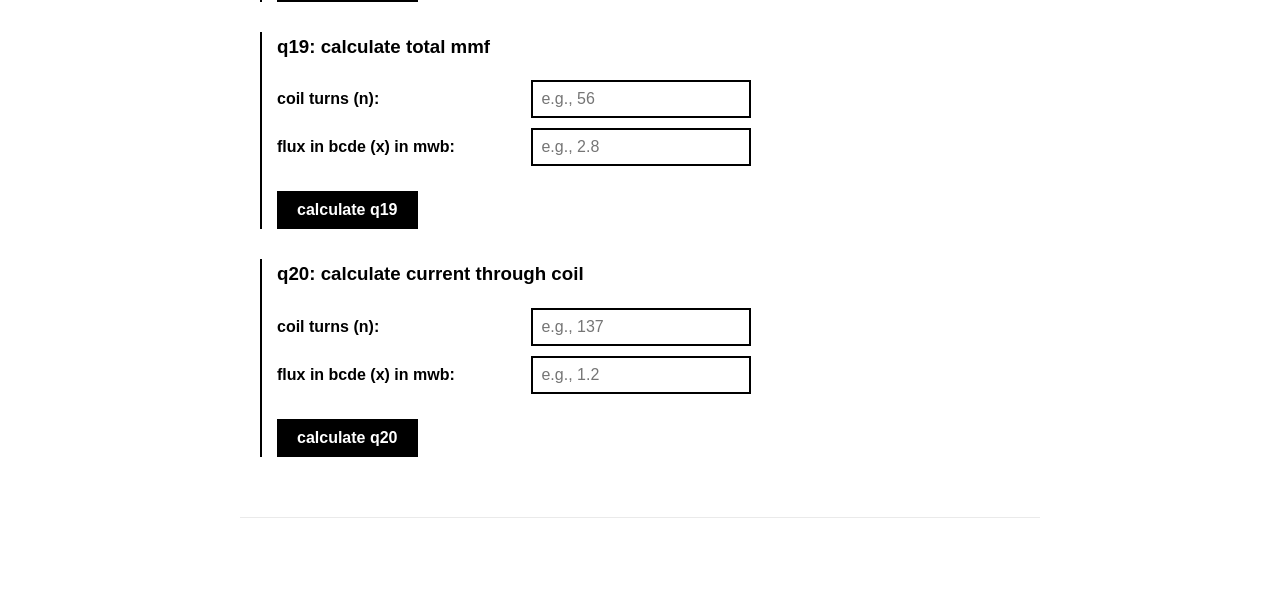
==== commit 3fed0dc0: "Update index.html" ====
--- a/bet9/index.html
+++ b/bet9/index.html
@@ -268,10 +268,6 @@
         <div class="sub-question">
             <h3>q14: mmf in right limb</h3>
             <div class="input-group">
-                <label>coil turns (n):</label>
-                <input type="number" id="p5q14-turns" placeholder="e.g., 121">
-            </div>
-            <div class="input-group">
                 <label>flux in air gap (x) in mwb:</label>
                 <input type="number" id="p5q14-flux" placeholder="e.g., 1.4">
             </div>
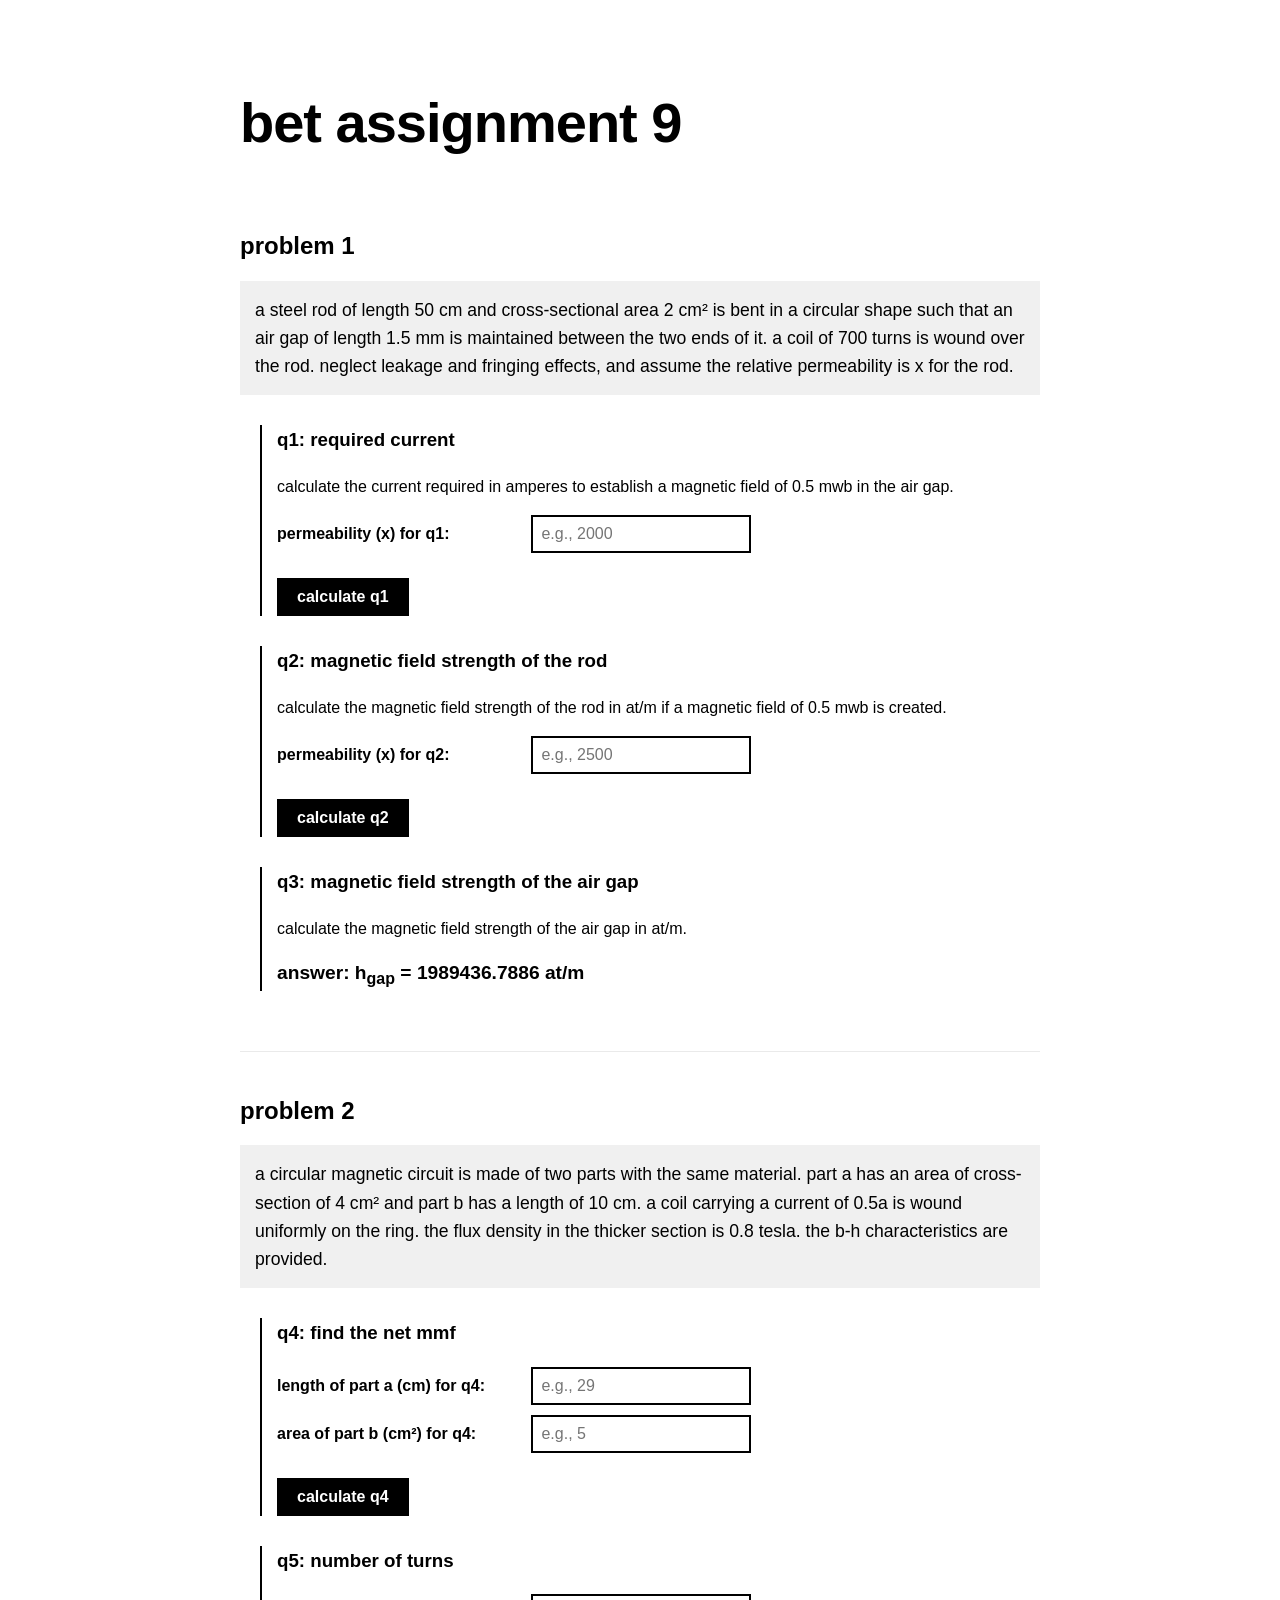
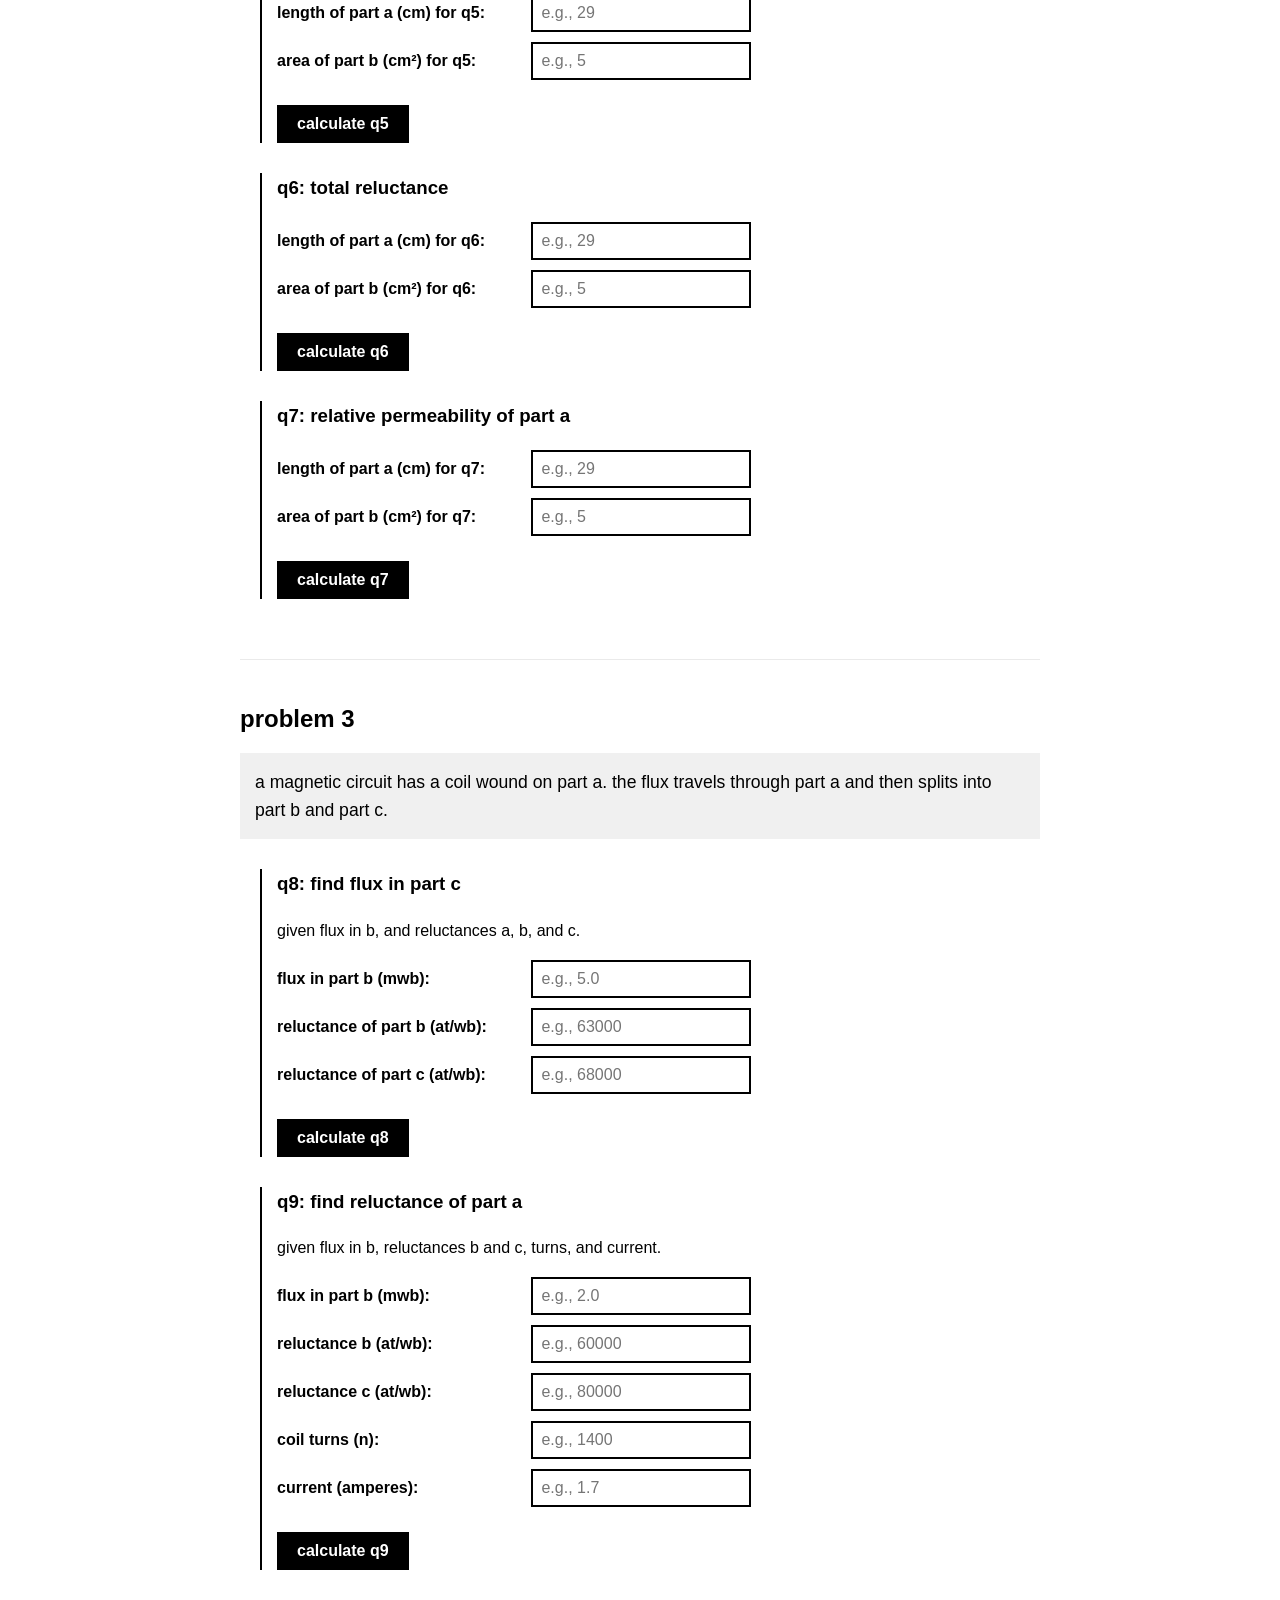
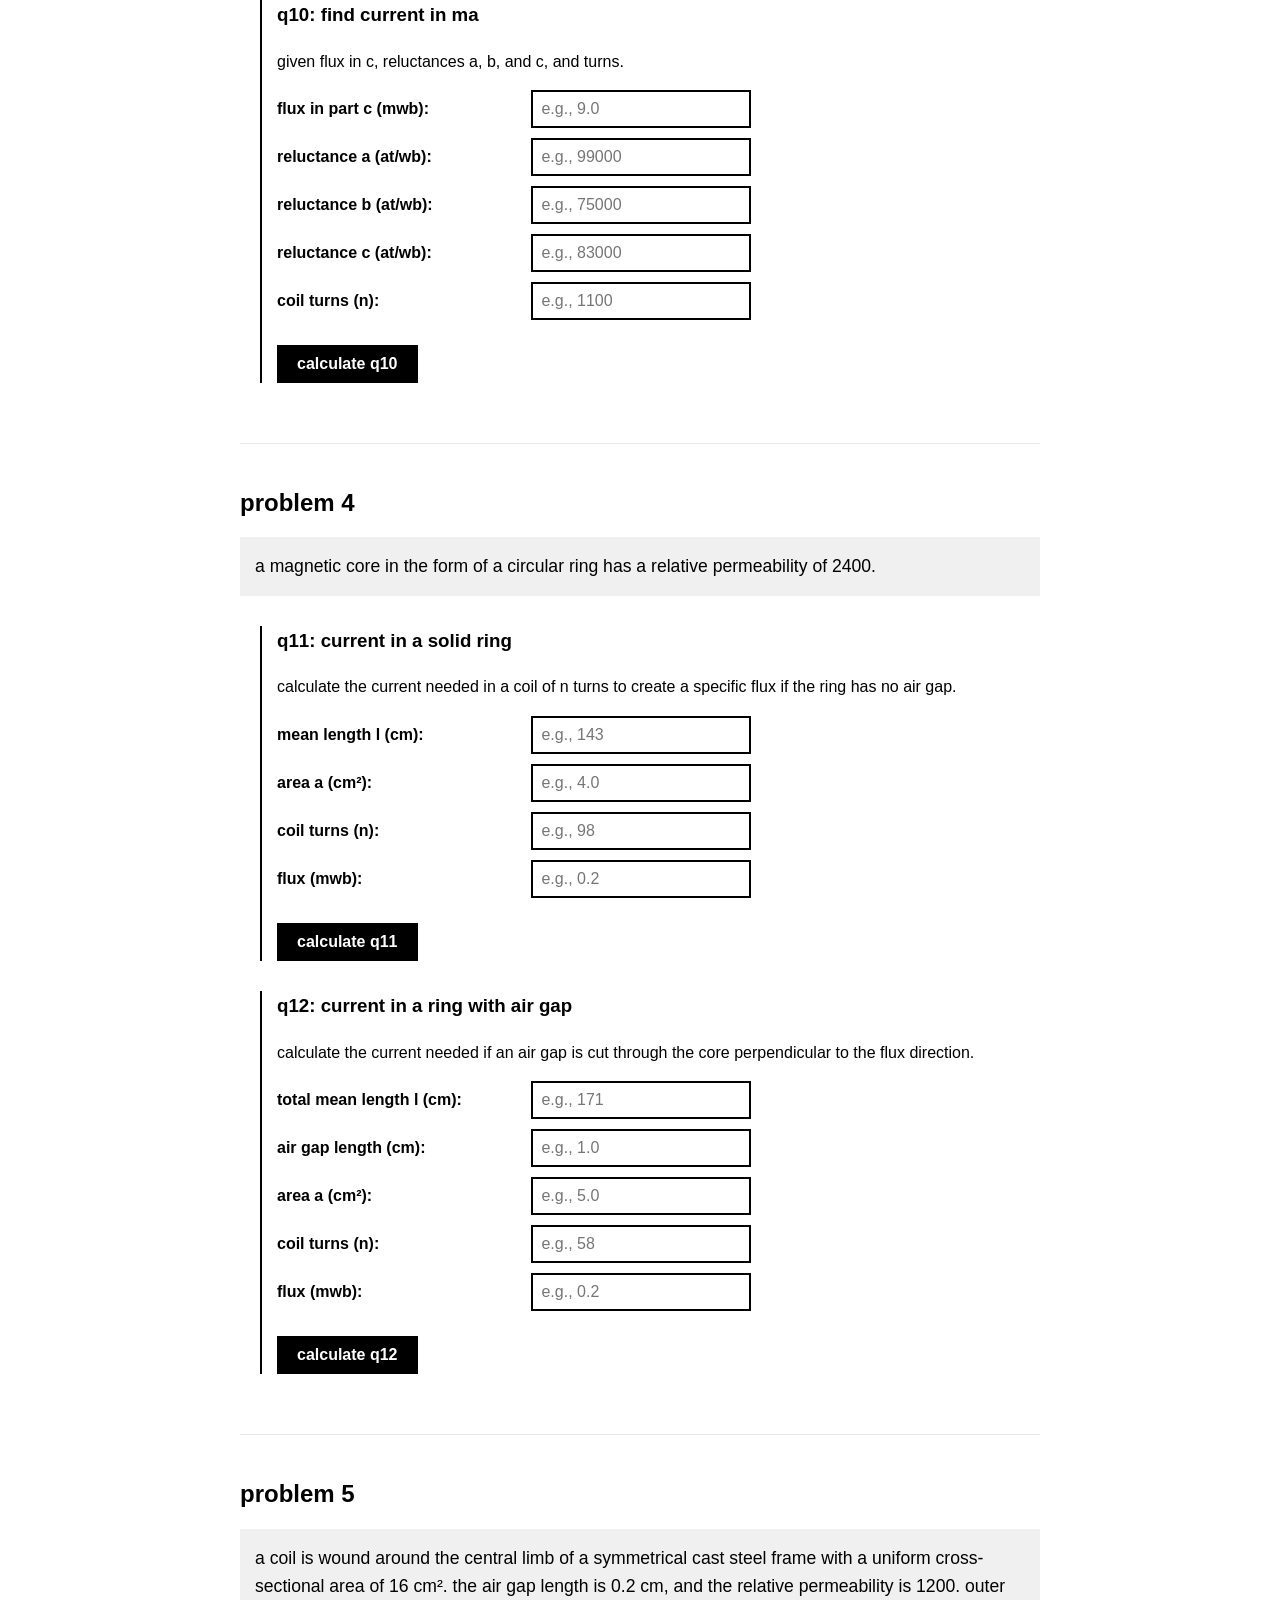
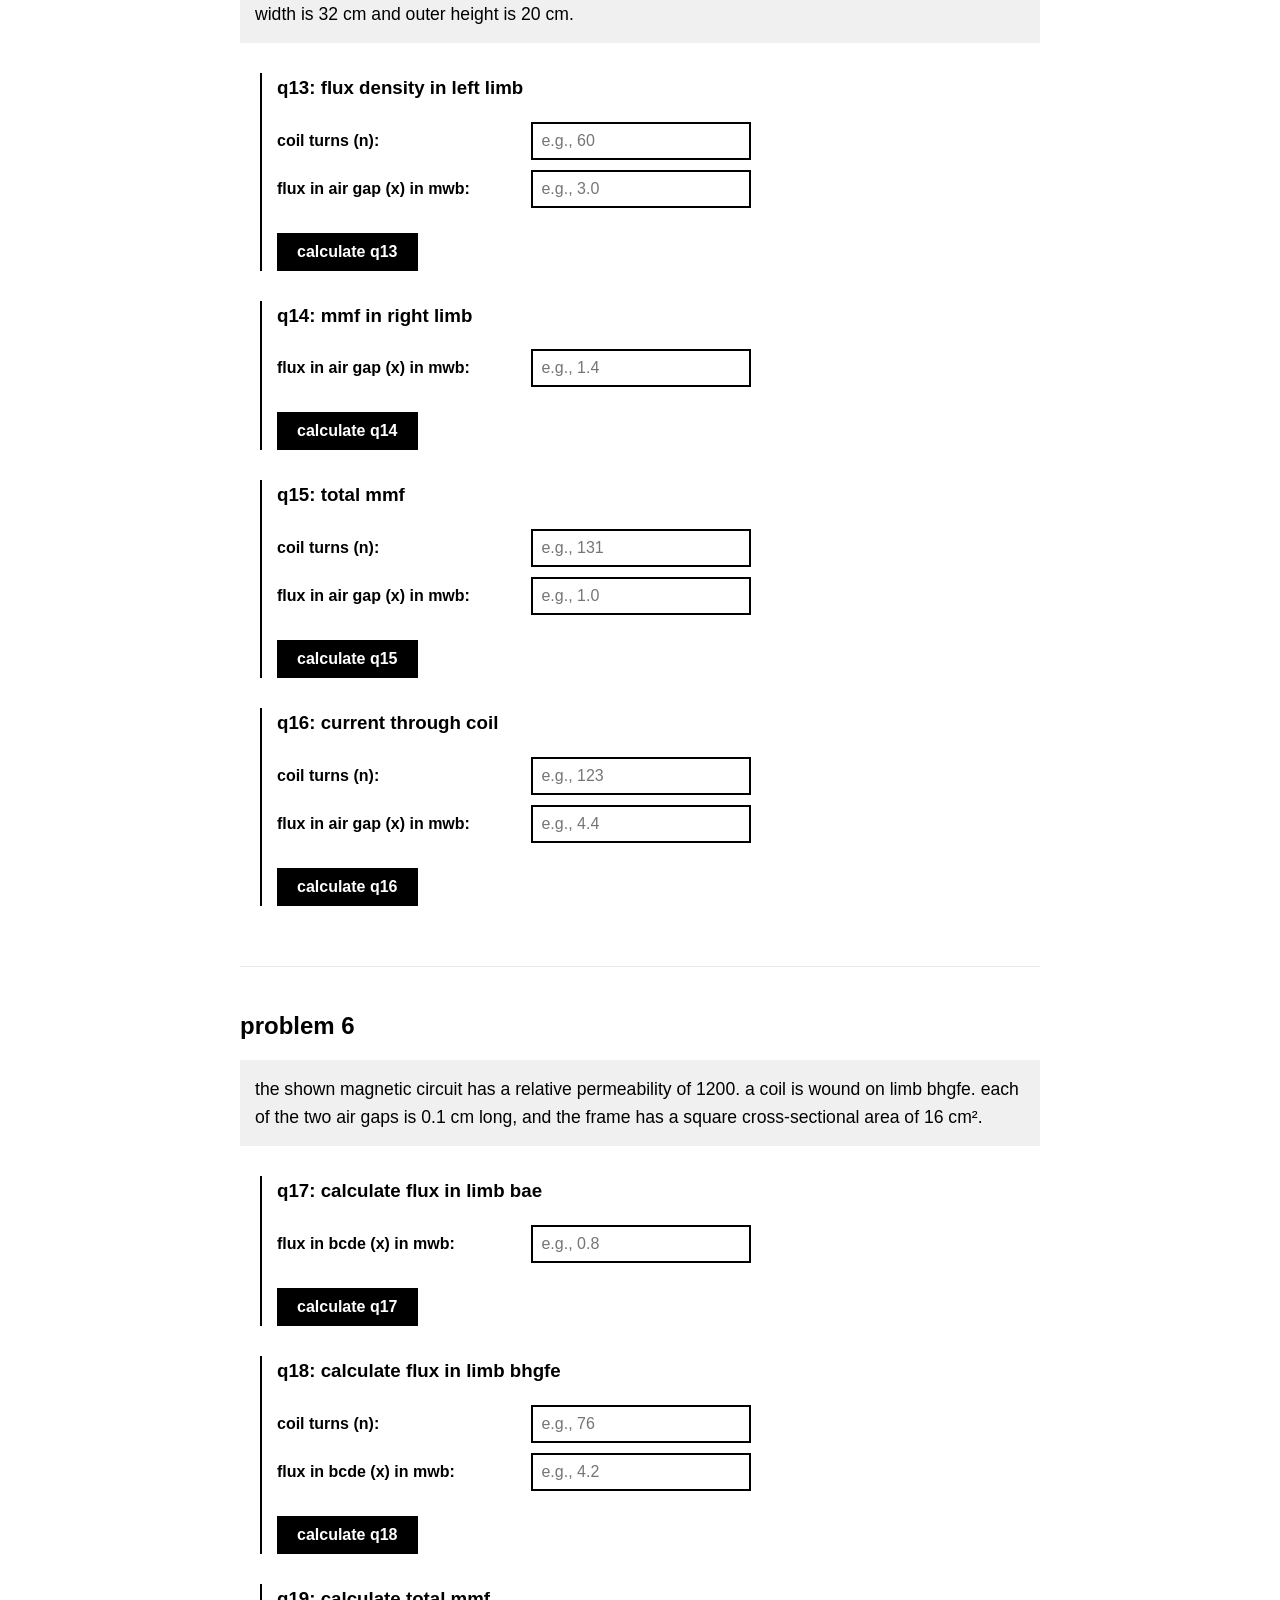
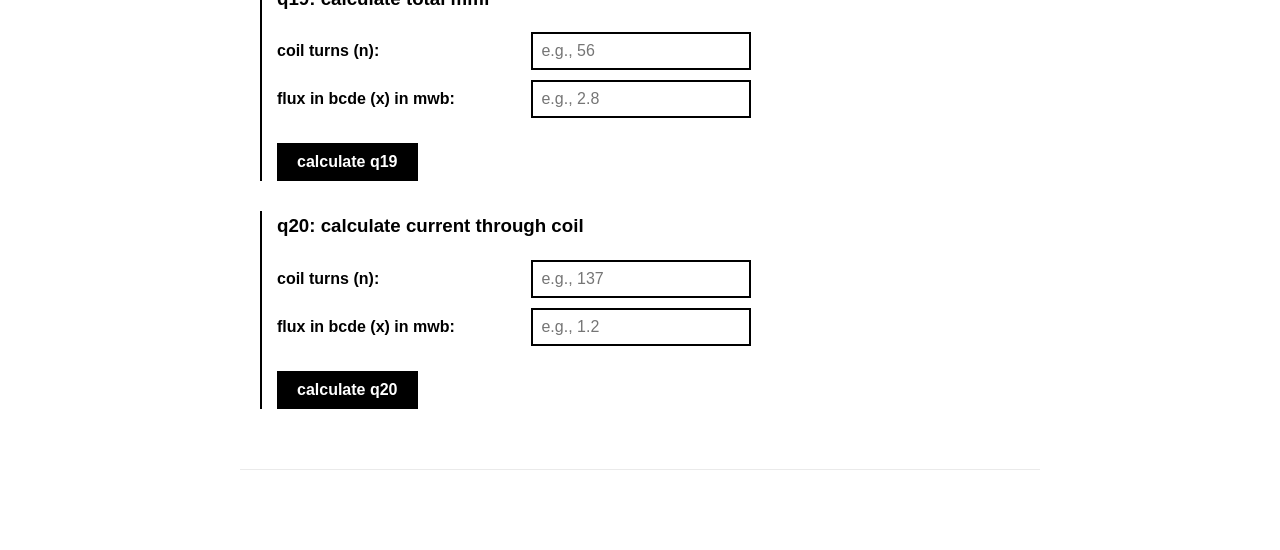
==== commit 0f1821bc: "Update index.html" ====
--- a/bet9/index.html
+++ b/bet9/index.html
@@ -313,10 +313,6 @@
         <div class="sub-question">
             <h3>q17: calculate flux in limb bae</h3>
             <div class="input-group">
-                <label>coil turns (n):</label>
-                <input type="number" id="p6q17-turns" placeholder="e.g., 122">
-            </div>
-            <div class="input-group">
                 <label>flux in bcde (x) in mwb:</label>
                 <input type="number" id="p6q17-flux" placeholder="e.g., 0.8">
             </div>
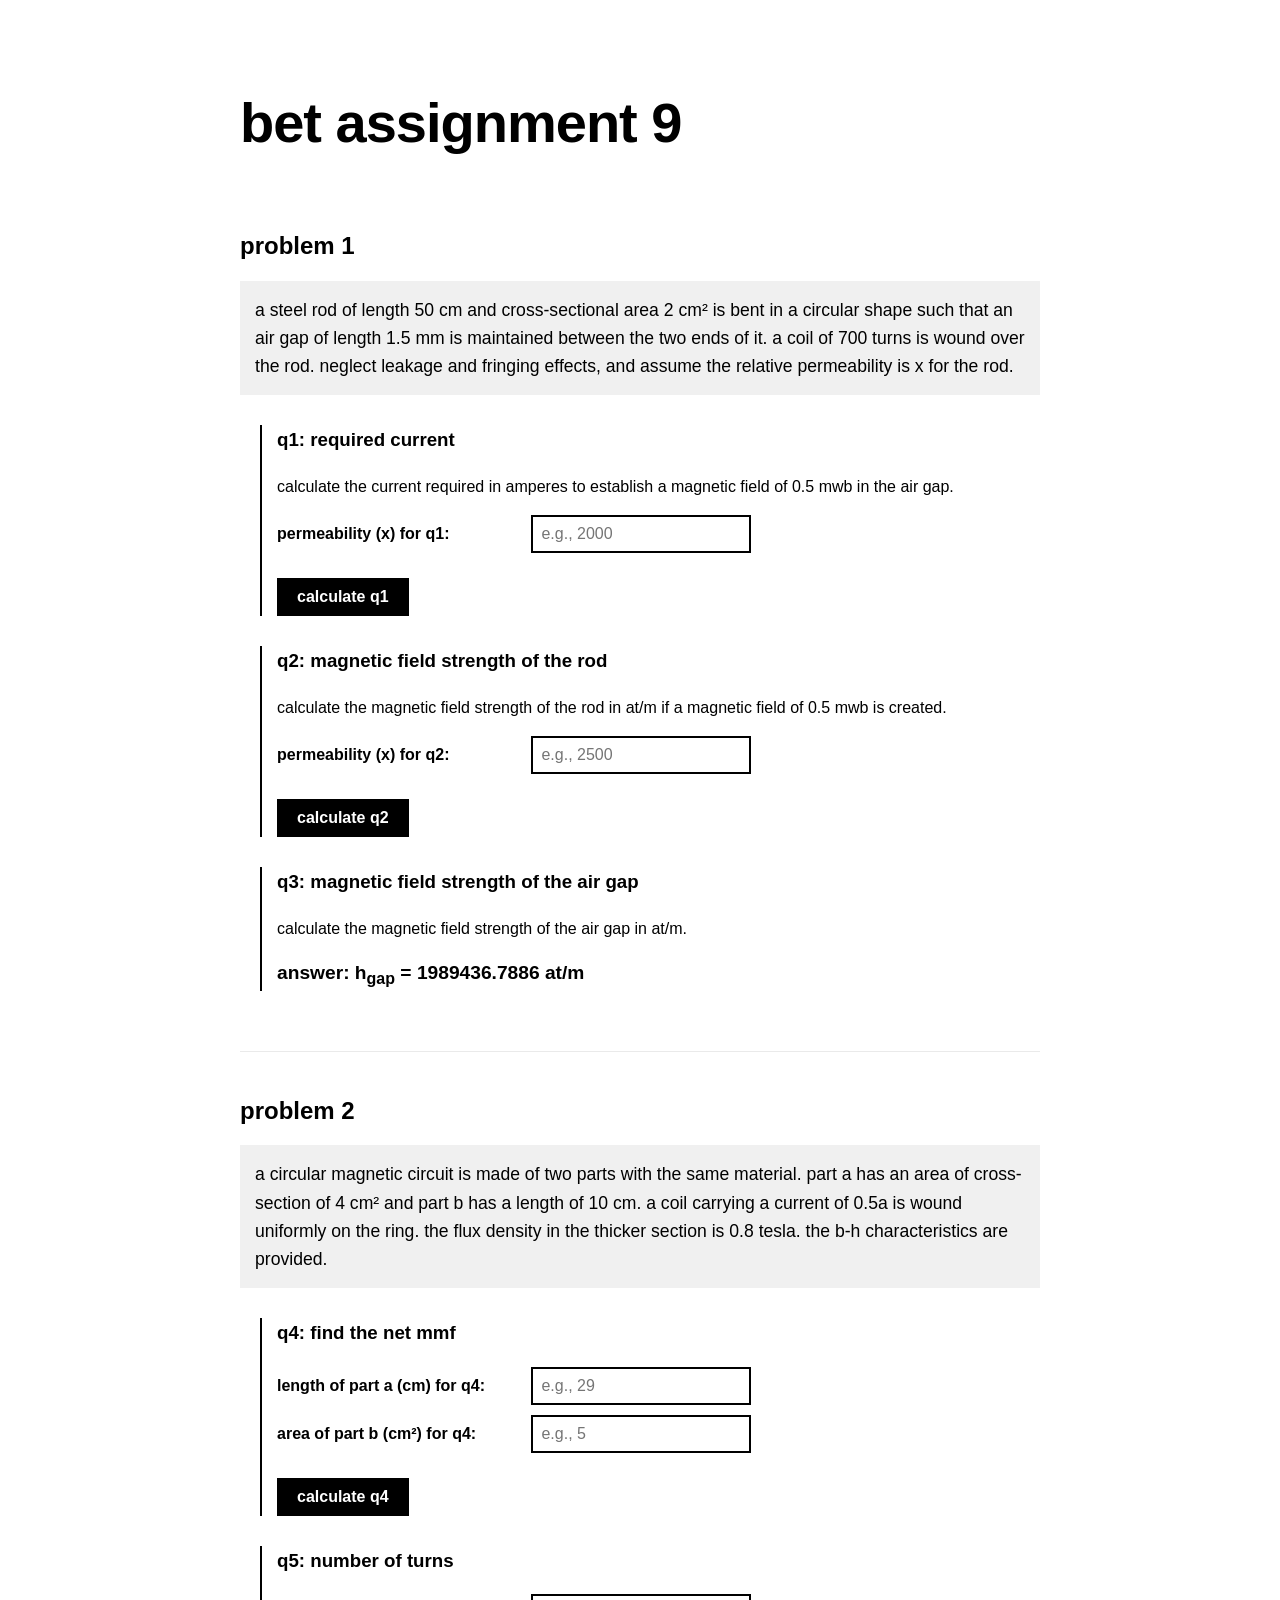
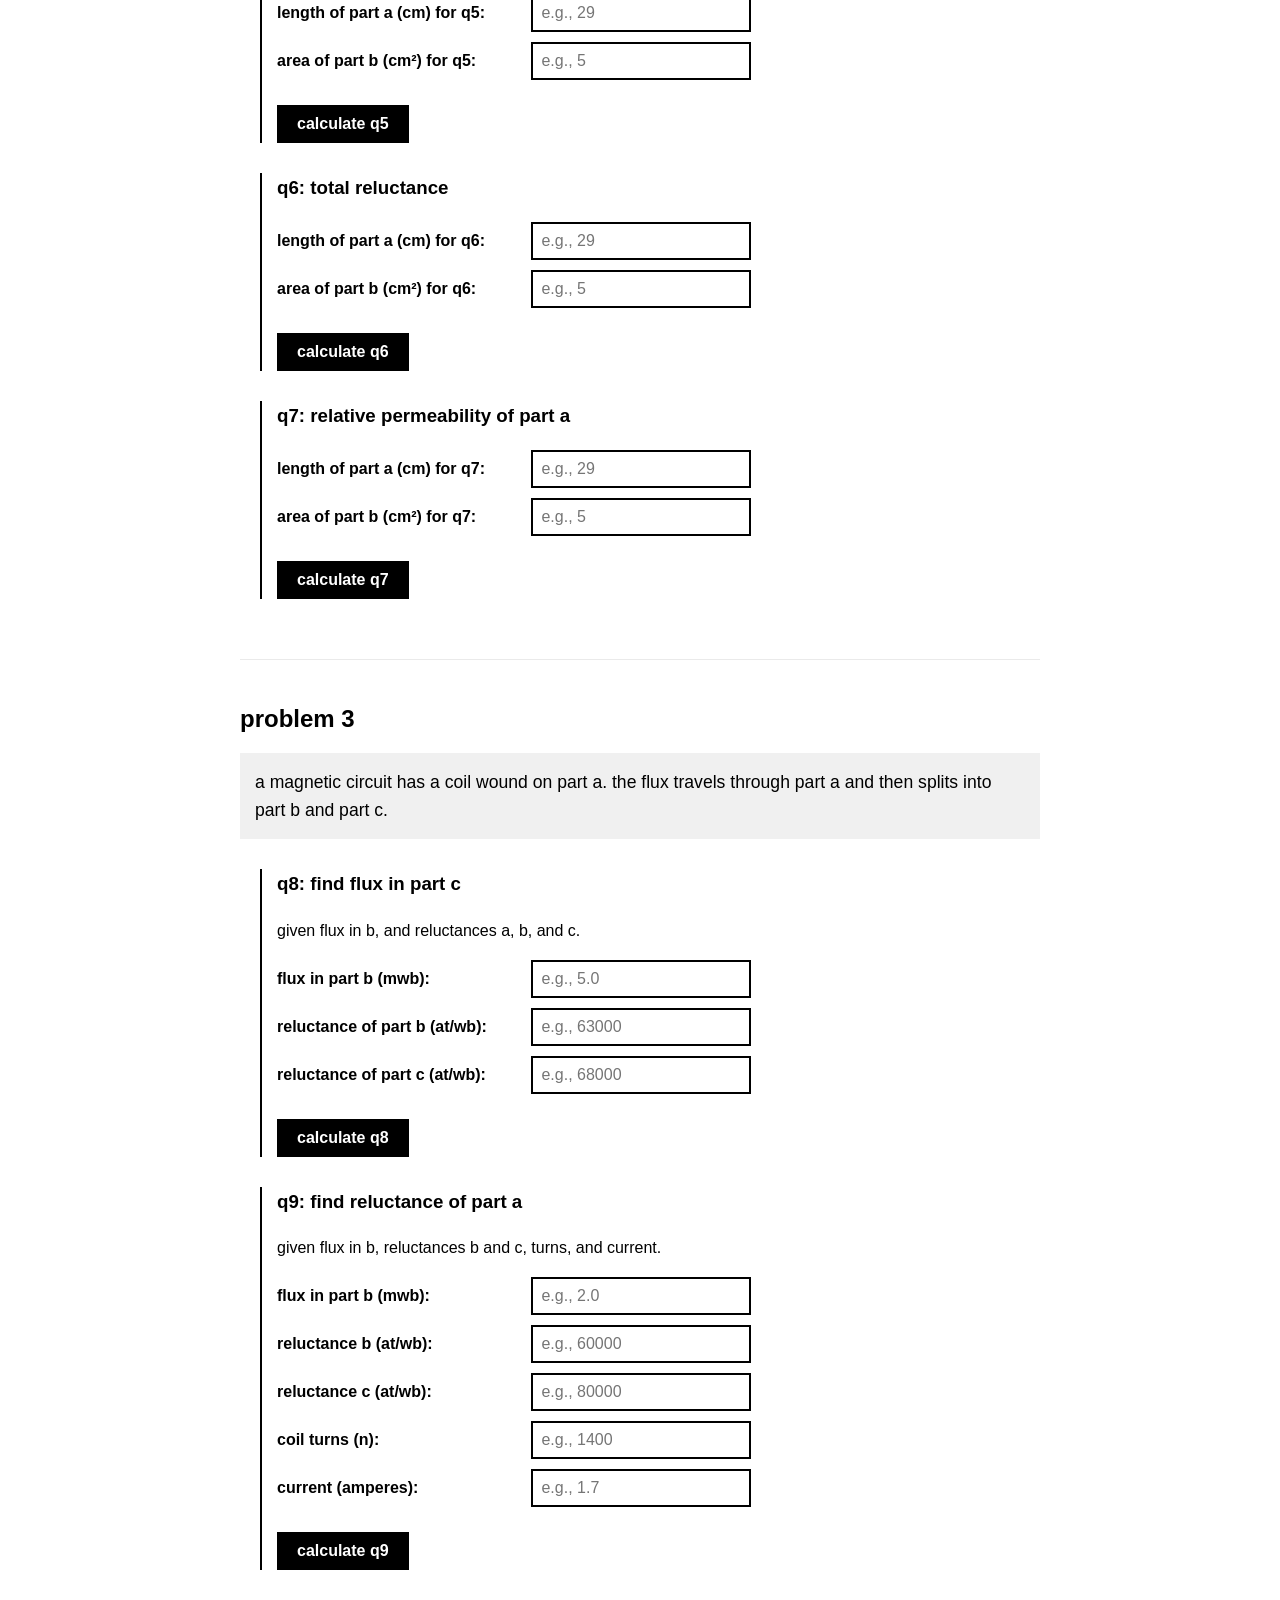
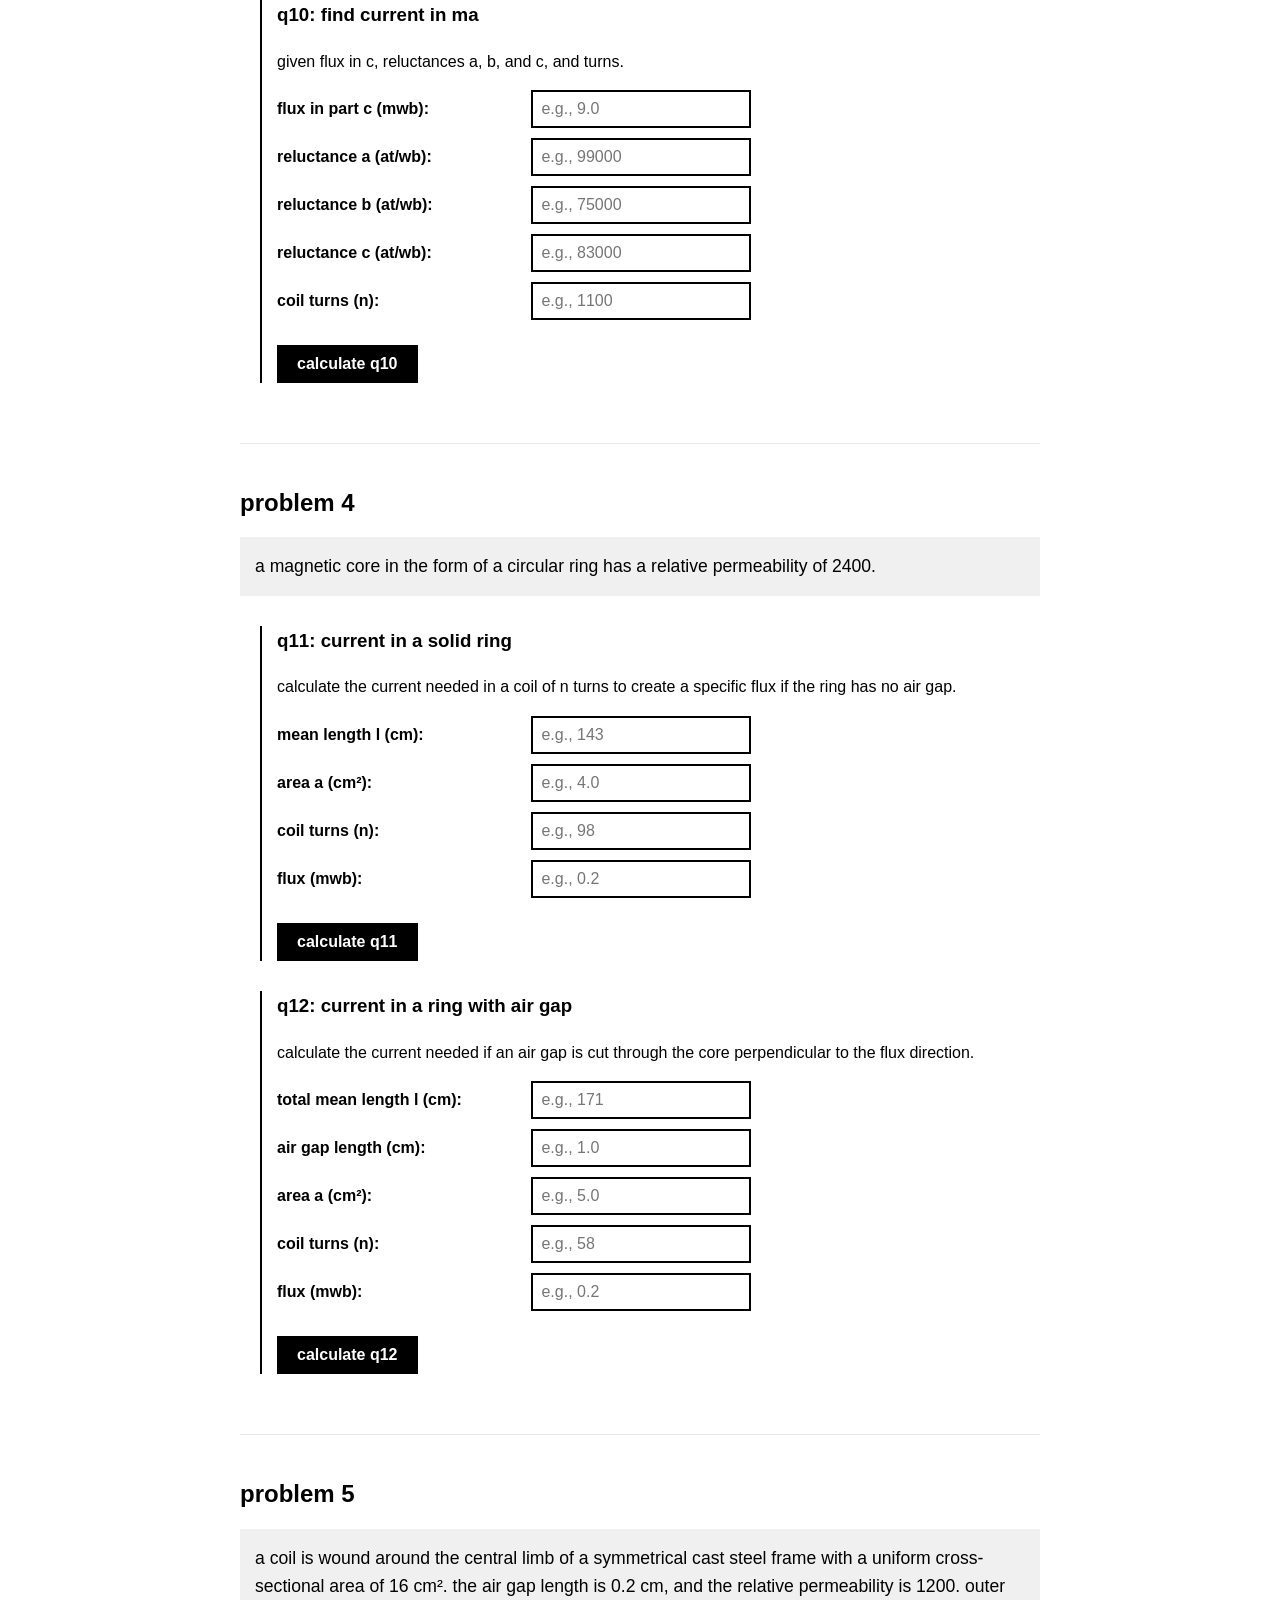
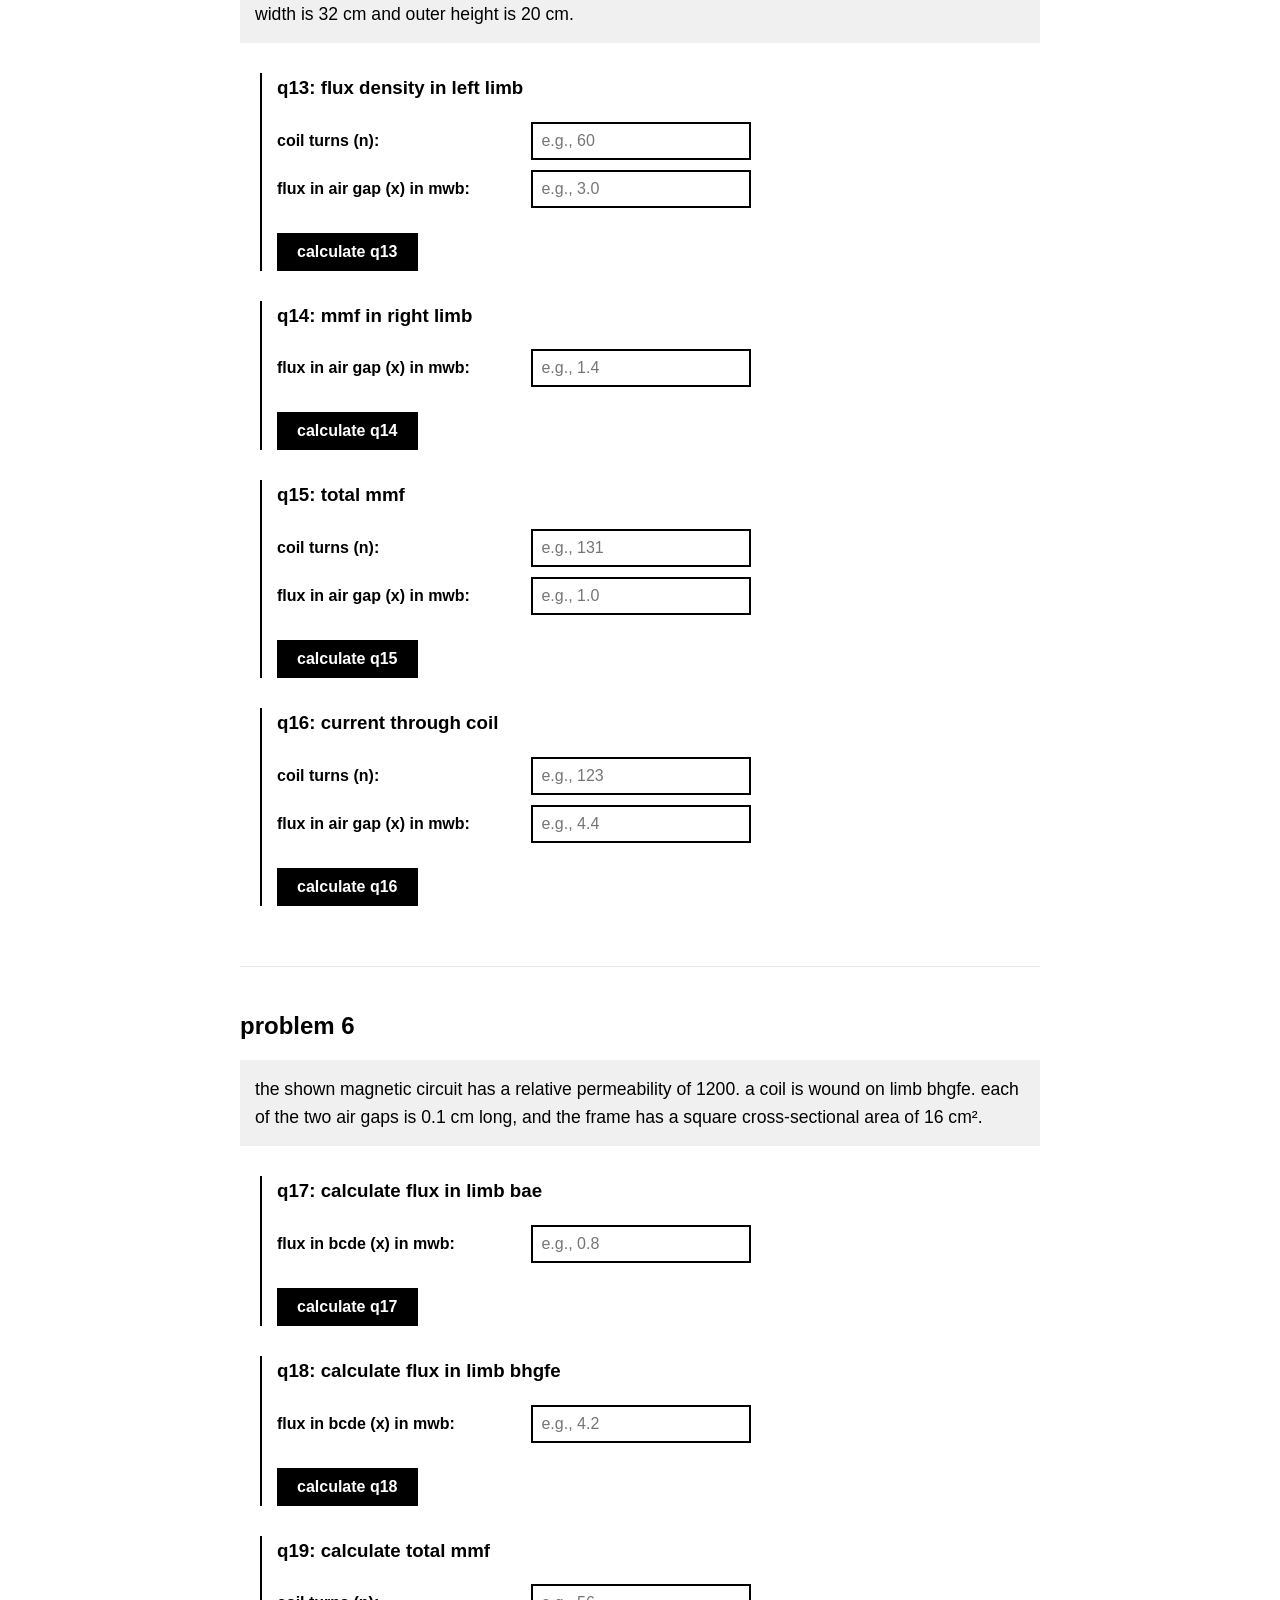
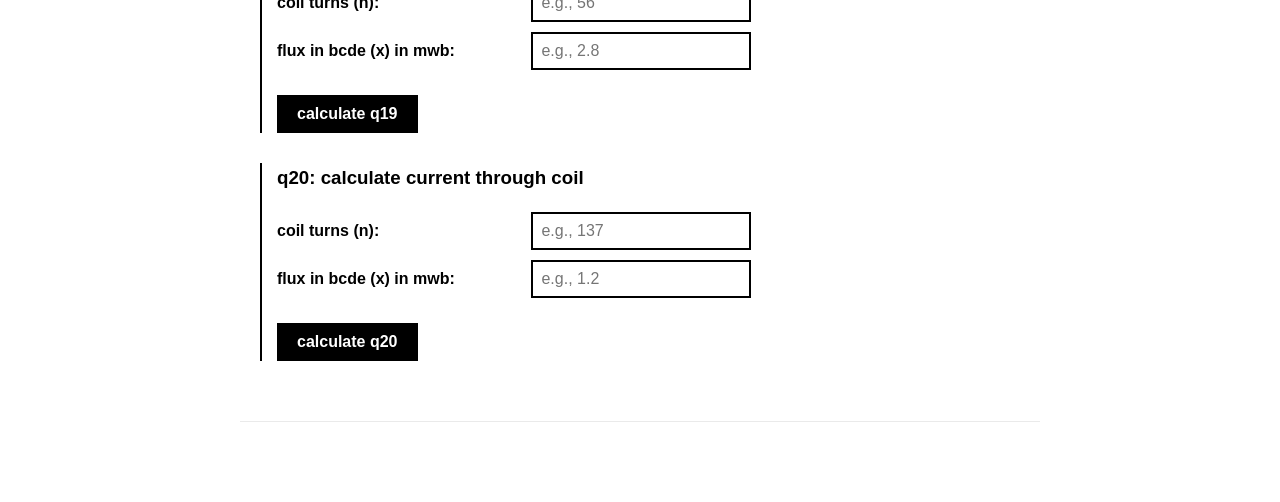
==== commit b091ab6e: "Update index.html" ====
--- a/bet9/index.html
+++ b/bet9/index.html
@@ -323,10 +323,6 @@
         <div class="sub-question">
             <h3>q18: calculate flux in limb bhgfe</h3>
             <div class="input-group">
-                <label>coil turns (n):</label>
-                <input type="number" id="p6q18-turns" placeholder="e.g., 76">
-            </div>
-            <div class="input-group">
                 <label>flux in bcde (x) in mwb:</label>
                 <input type="number" id="p6q18-flux" placeholder="e.g., 4.2">
             </div>
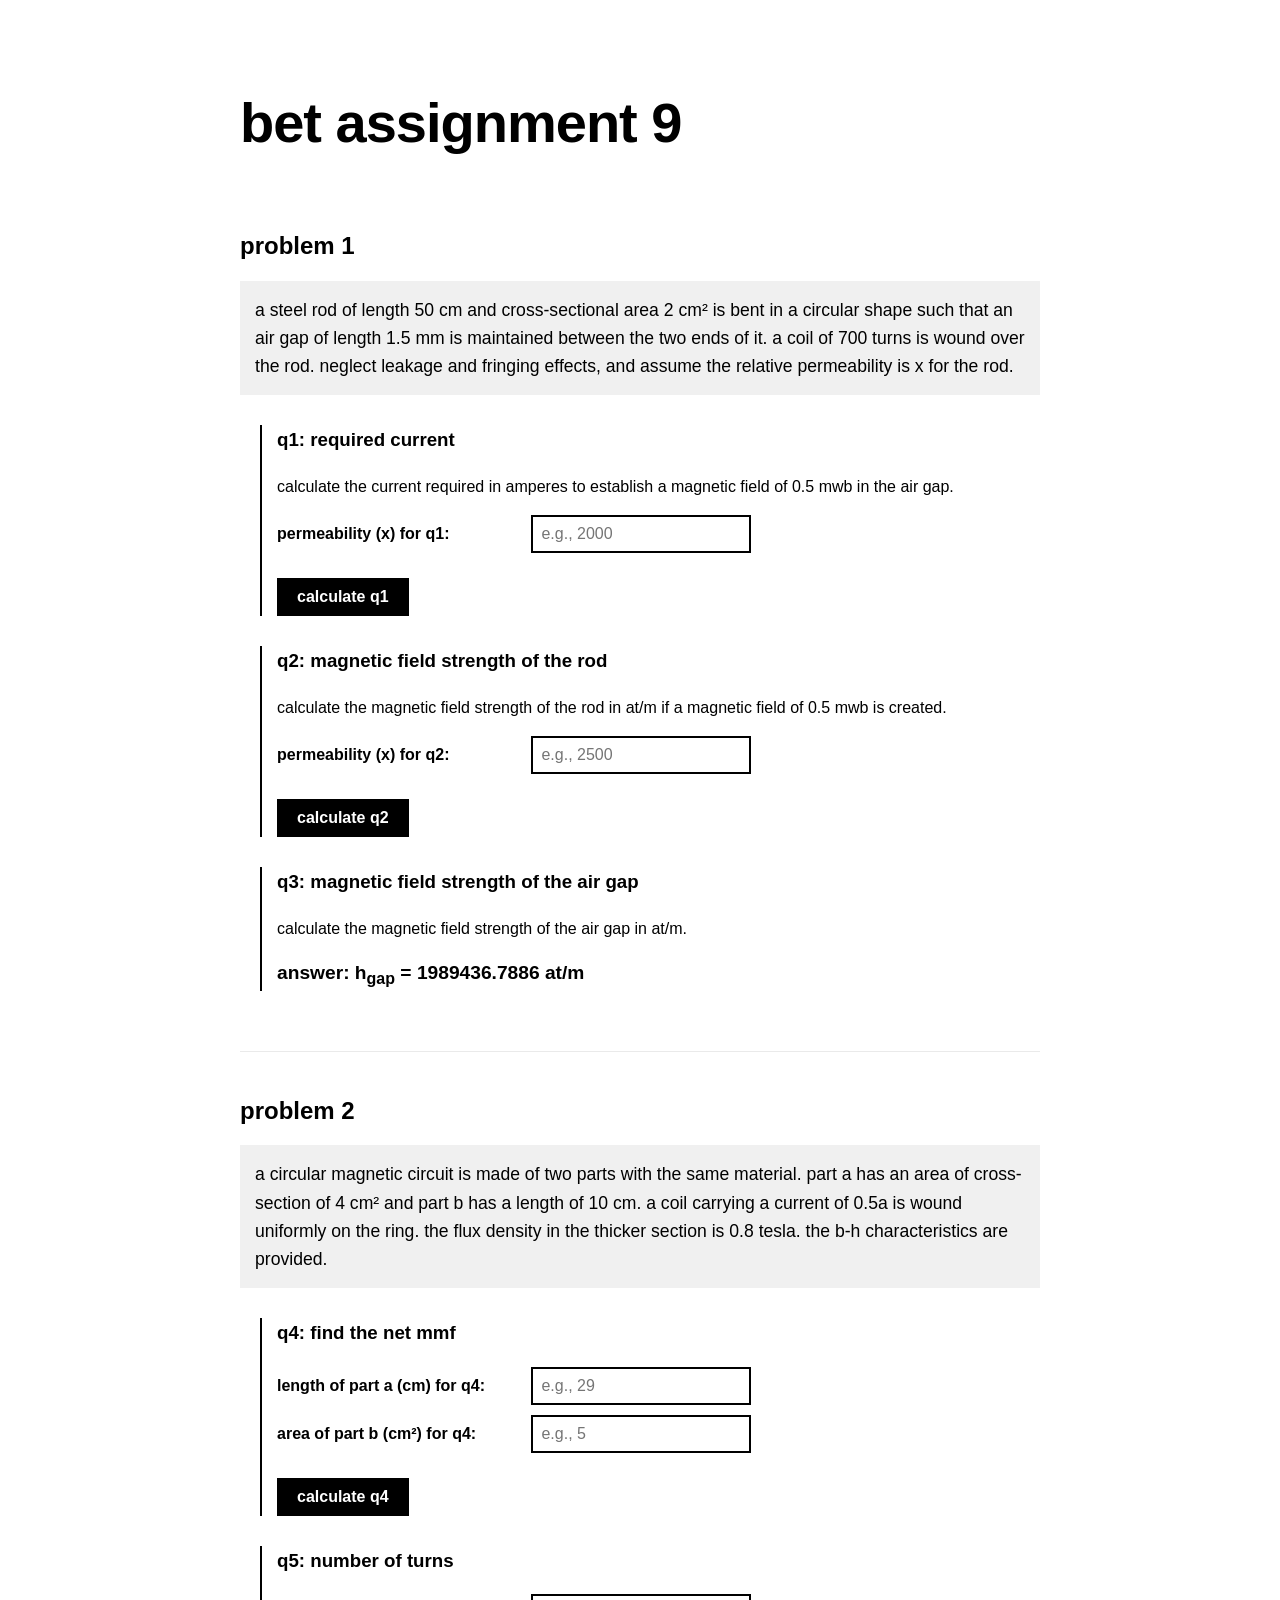
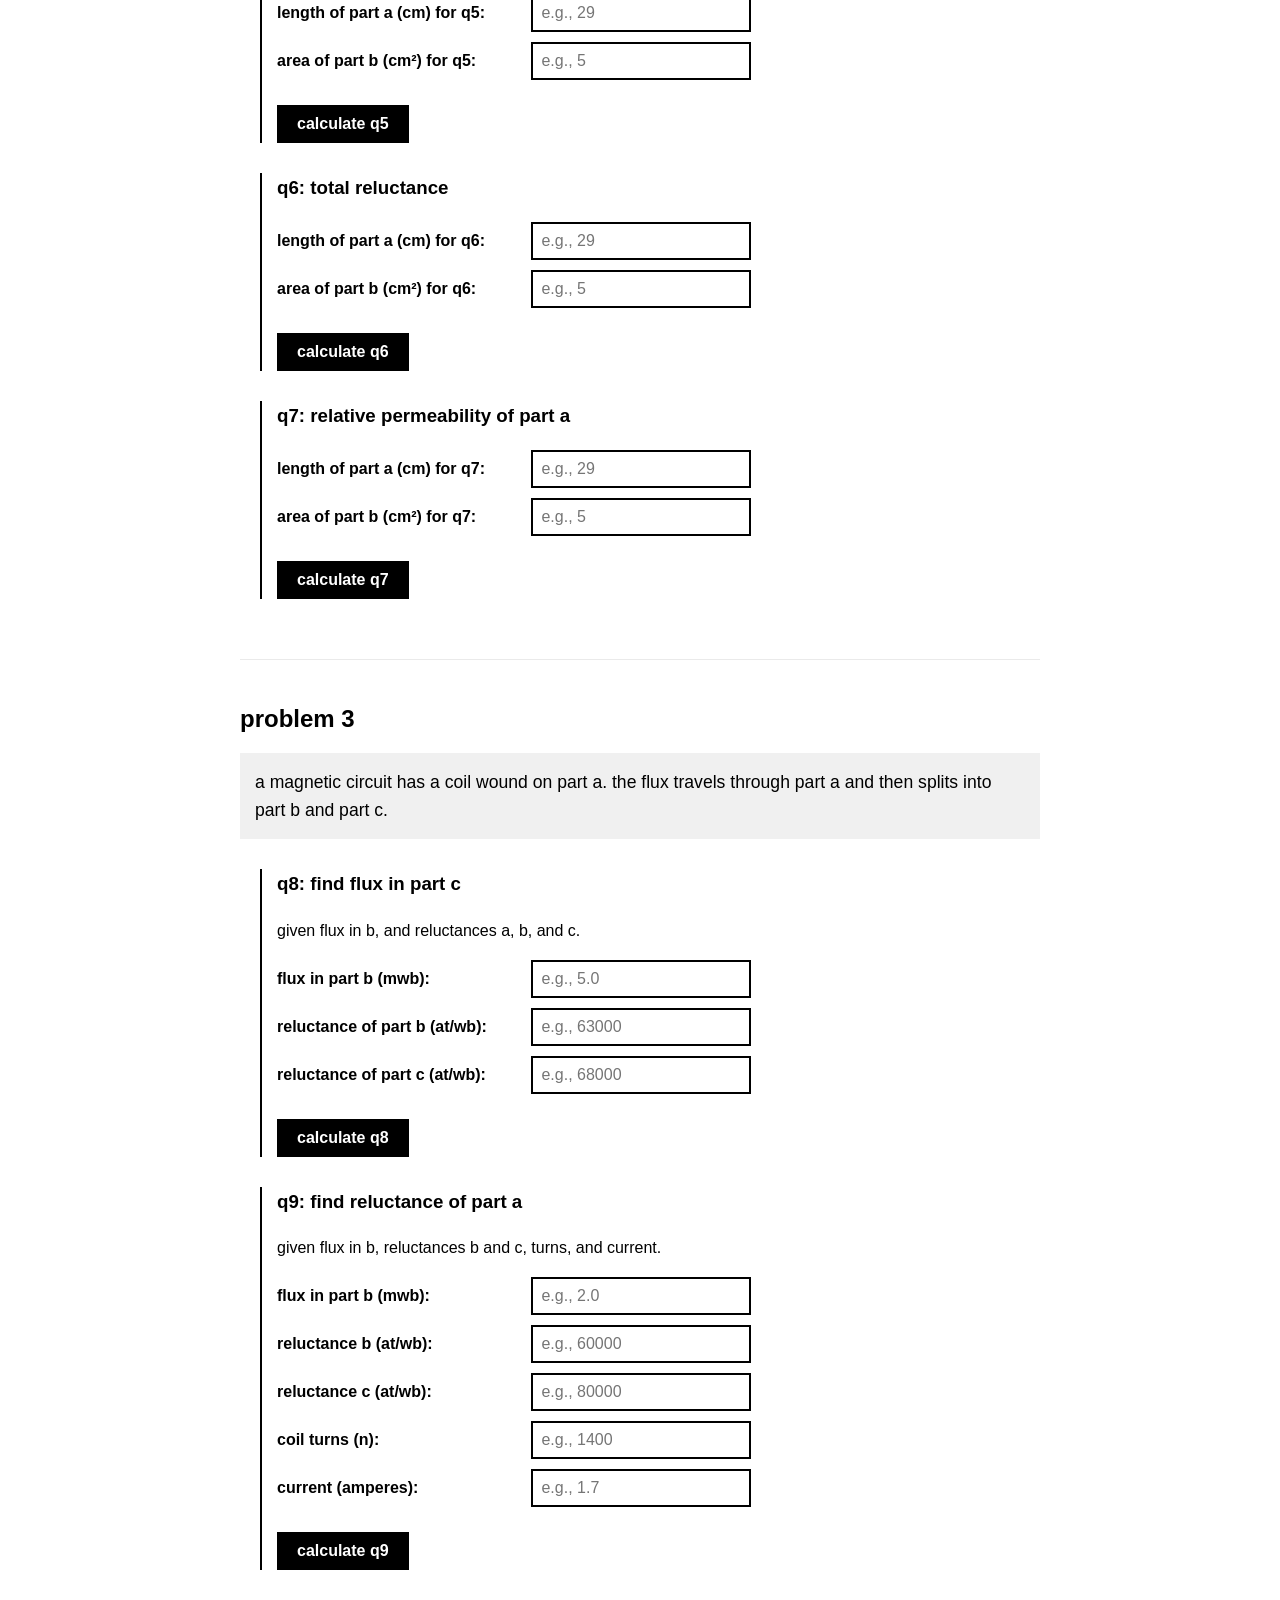
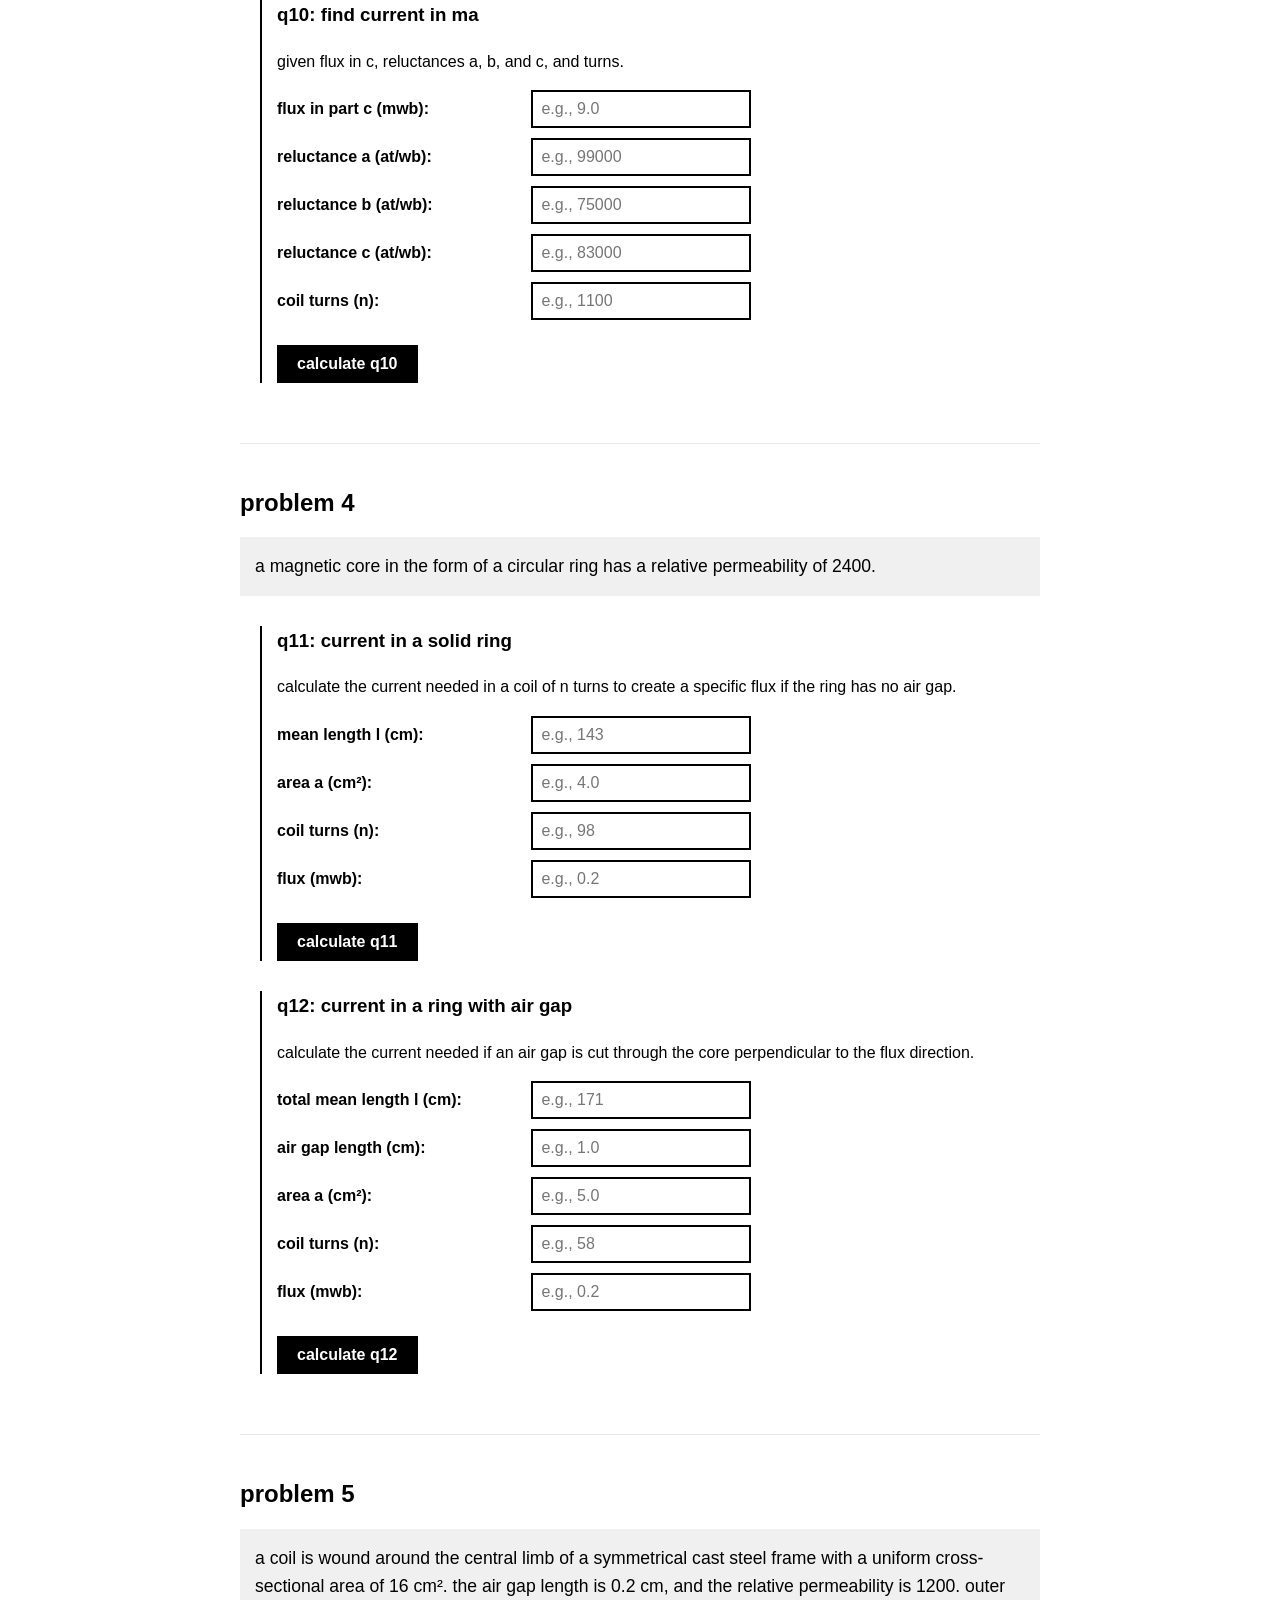
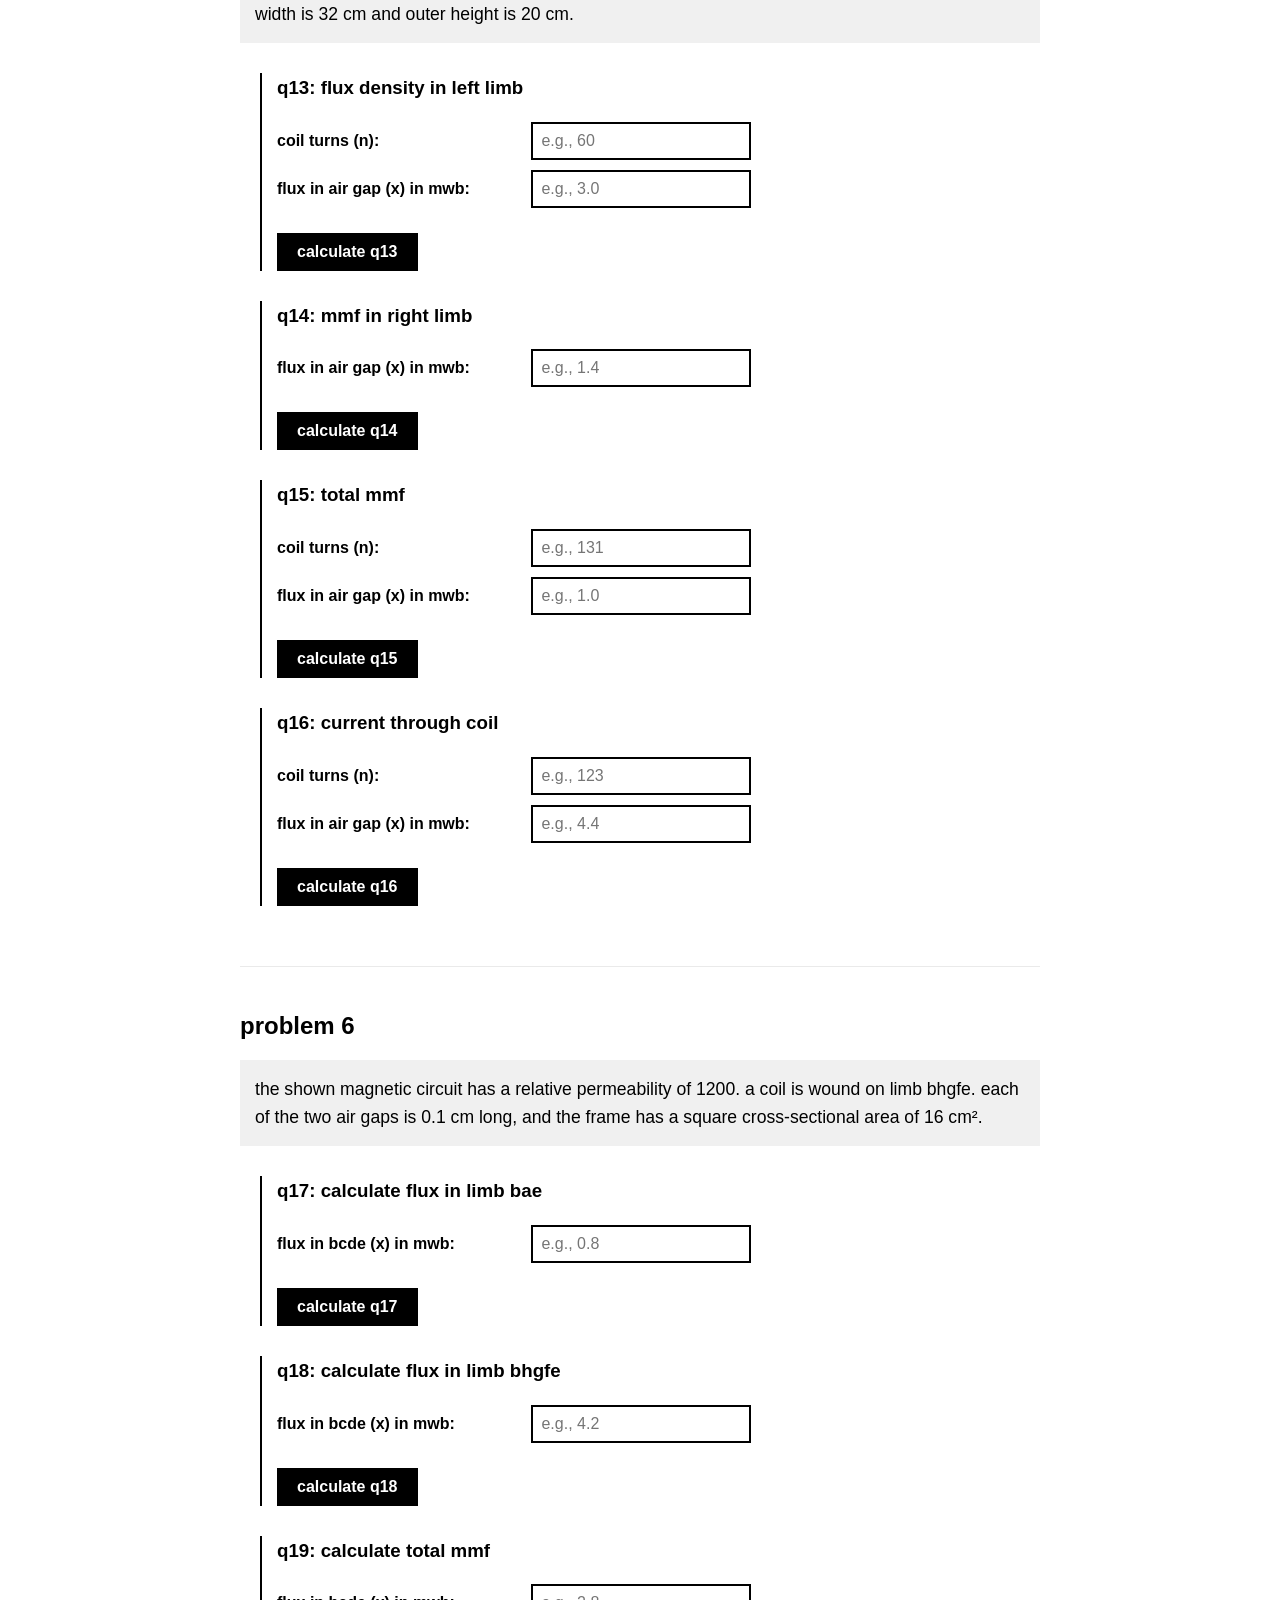
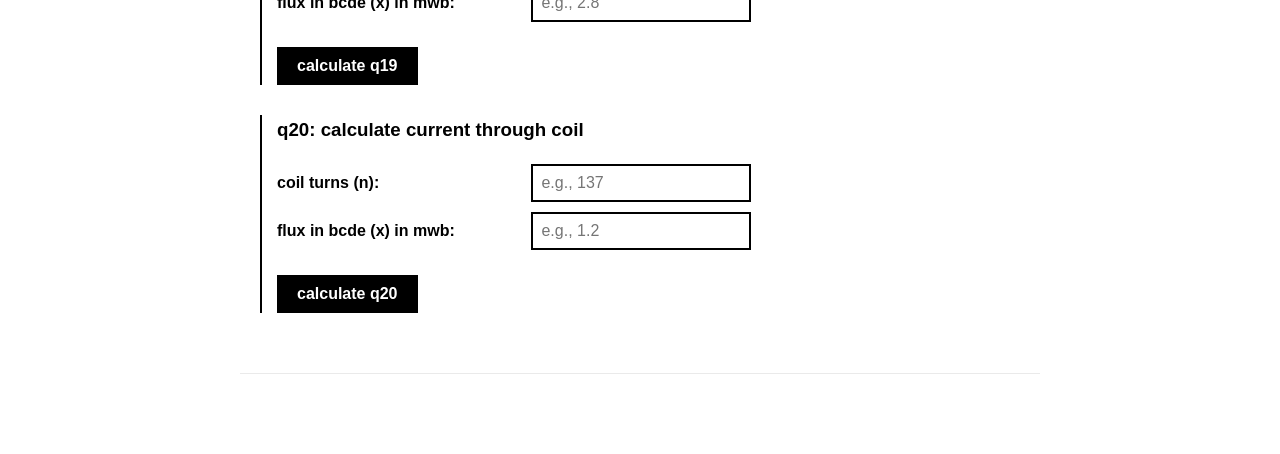
==== commit 0c9f0e4a: "Update index.html" ====
--- a/bet9/index.html
+++ b/bet9/index.html
@@ -333,10 +333,6 @@
         <div class="sub-question">
             <h3>q19: calculate total mmf</h3>
             <div class="input-group">
-                <label>coil turns (n):</label>
-                <input type="number" id="p6q19-turns" placeholder="e.g., 56">
-            </div>
-            <div class="input-group">
                 <label>flux in bcde (x) in mwb:</label>
                 <input type="number" id="p6q19-flux" placeholder="e.g., 2.8">
             </div>
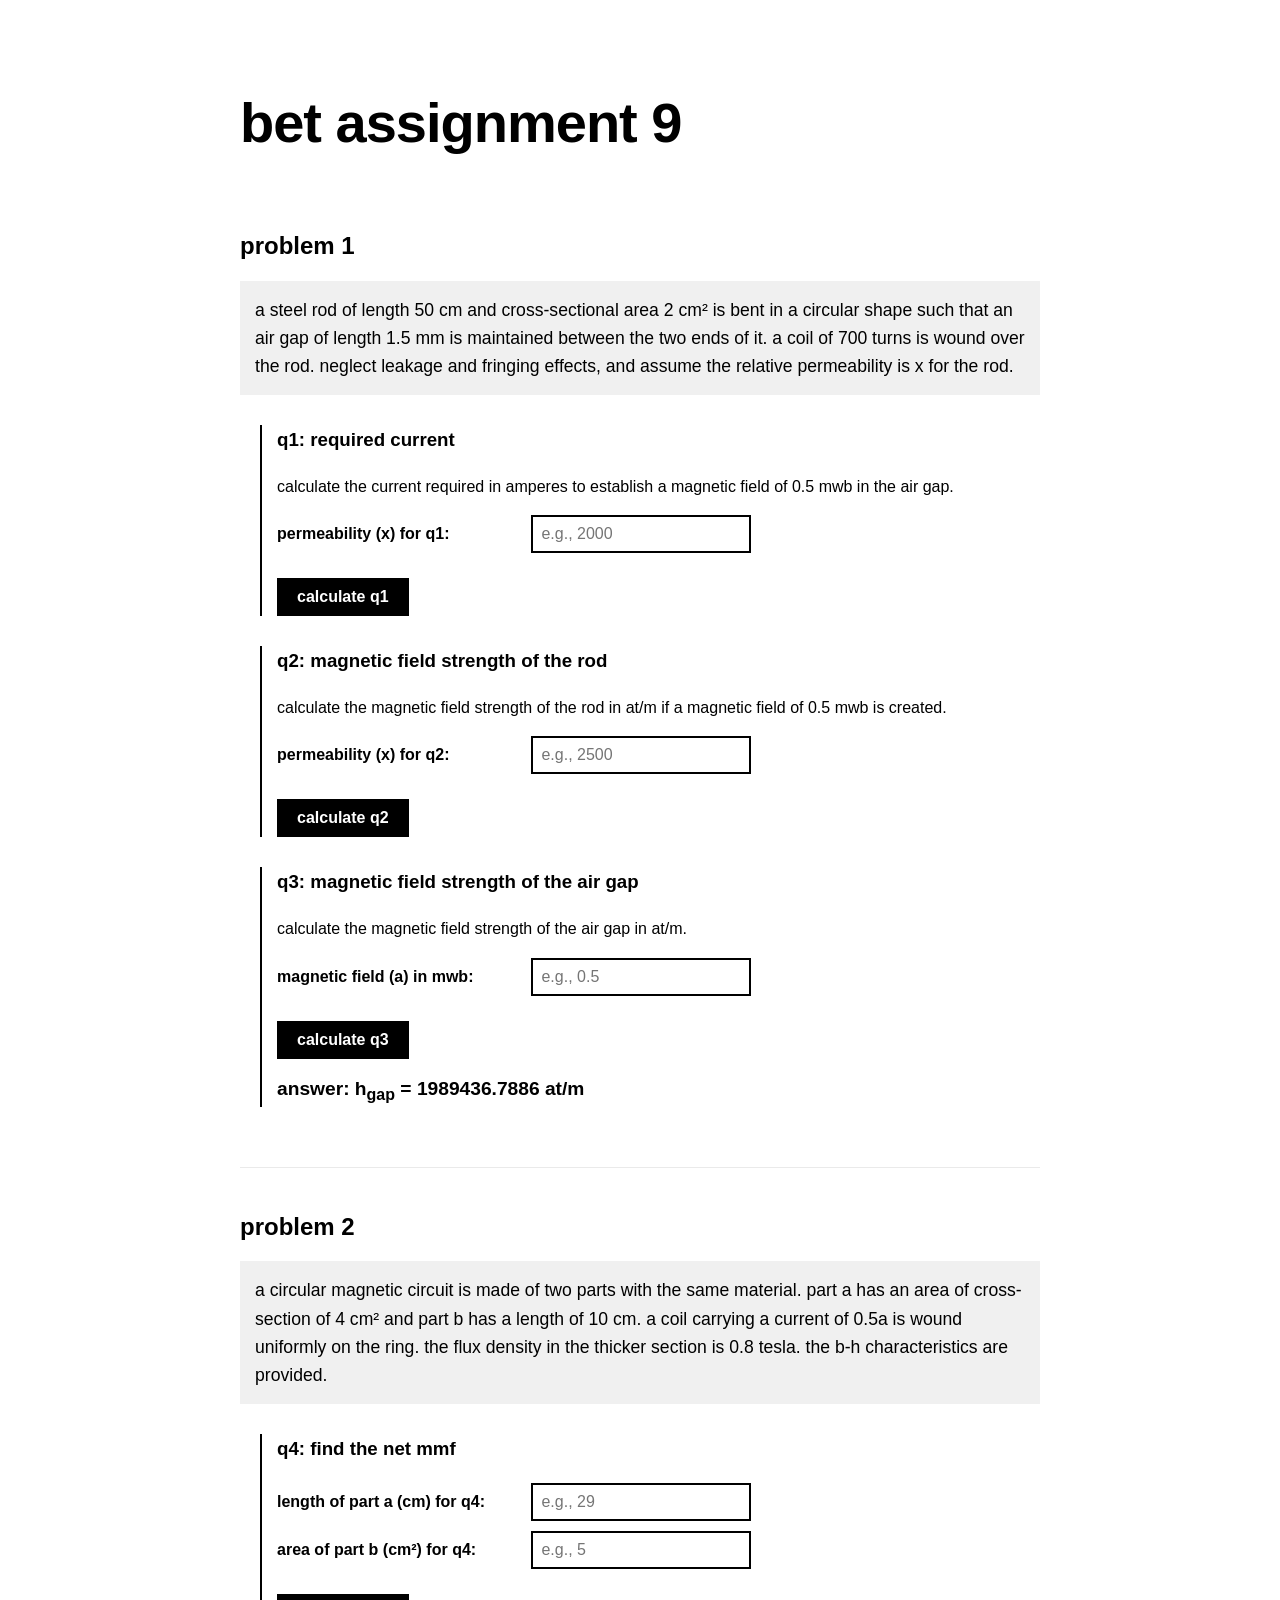
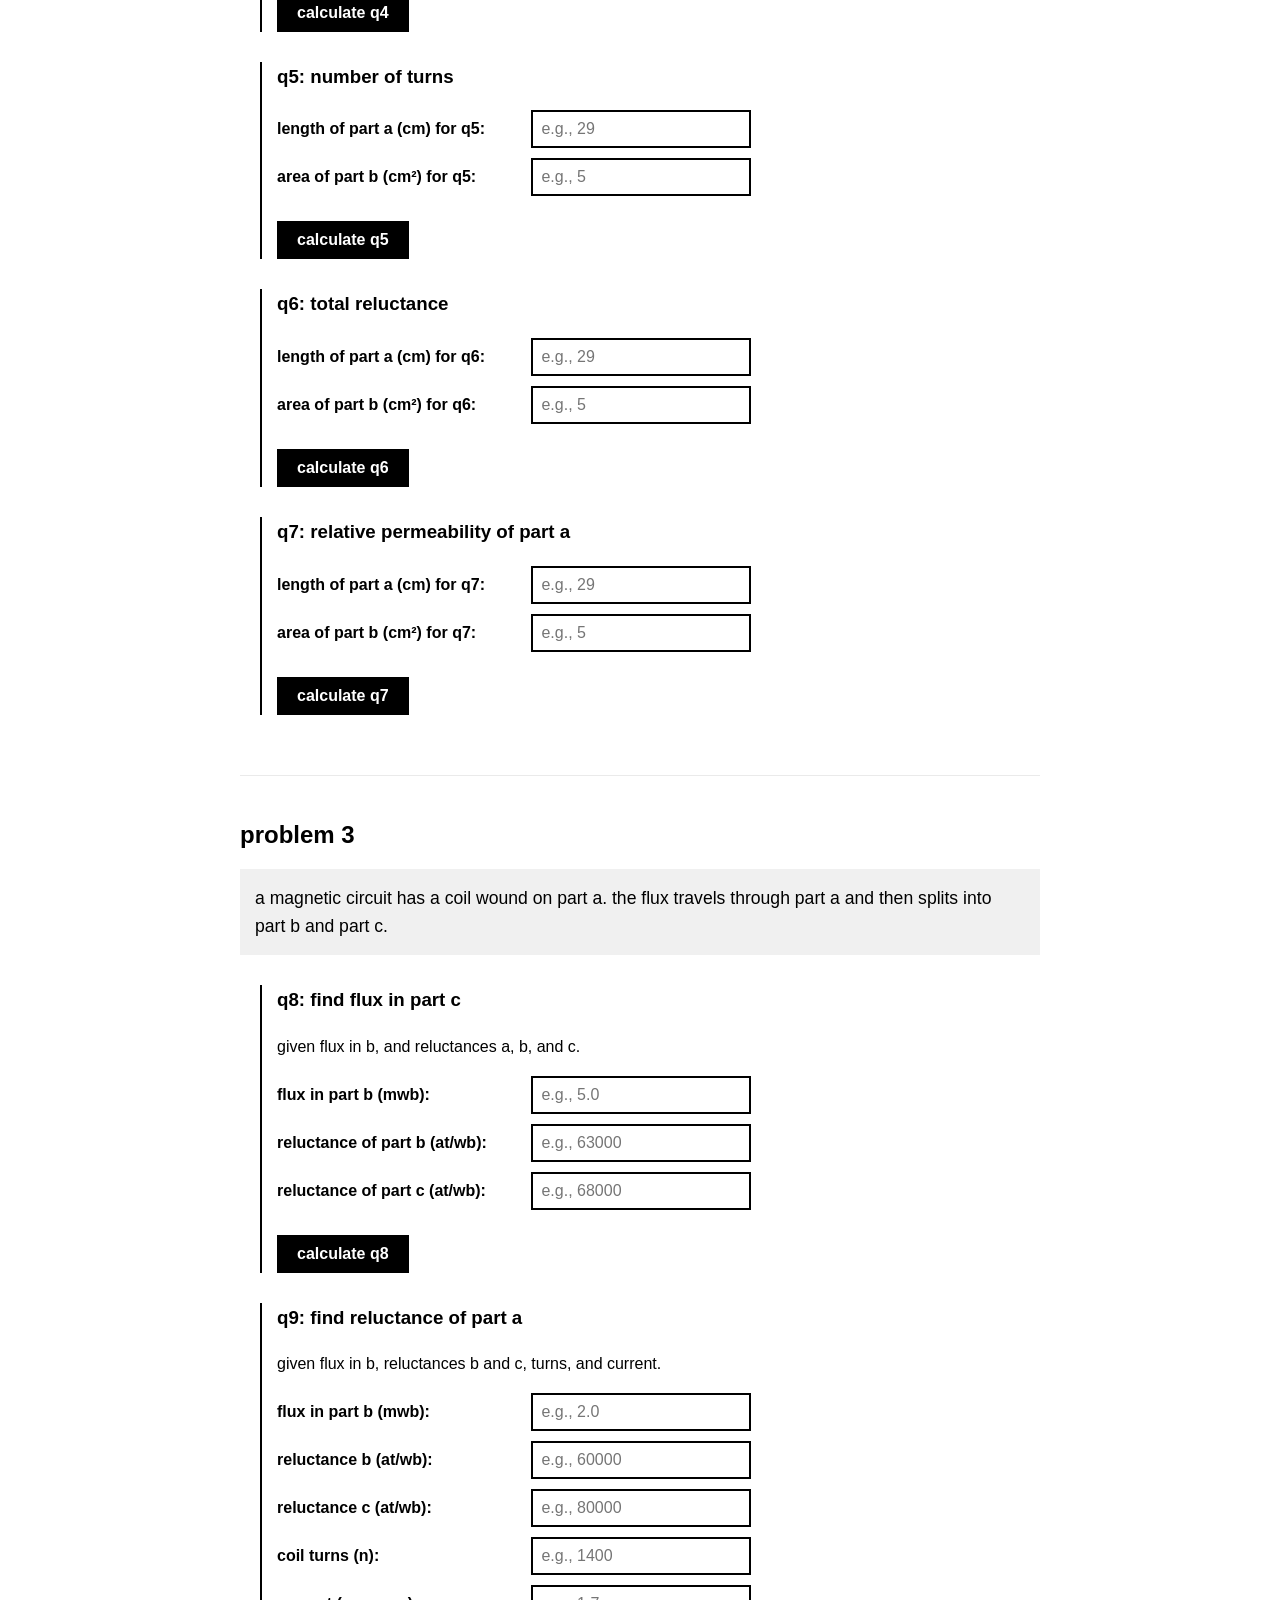
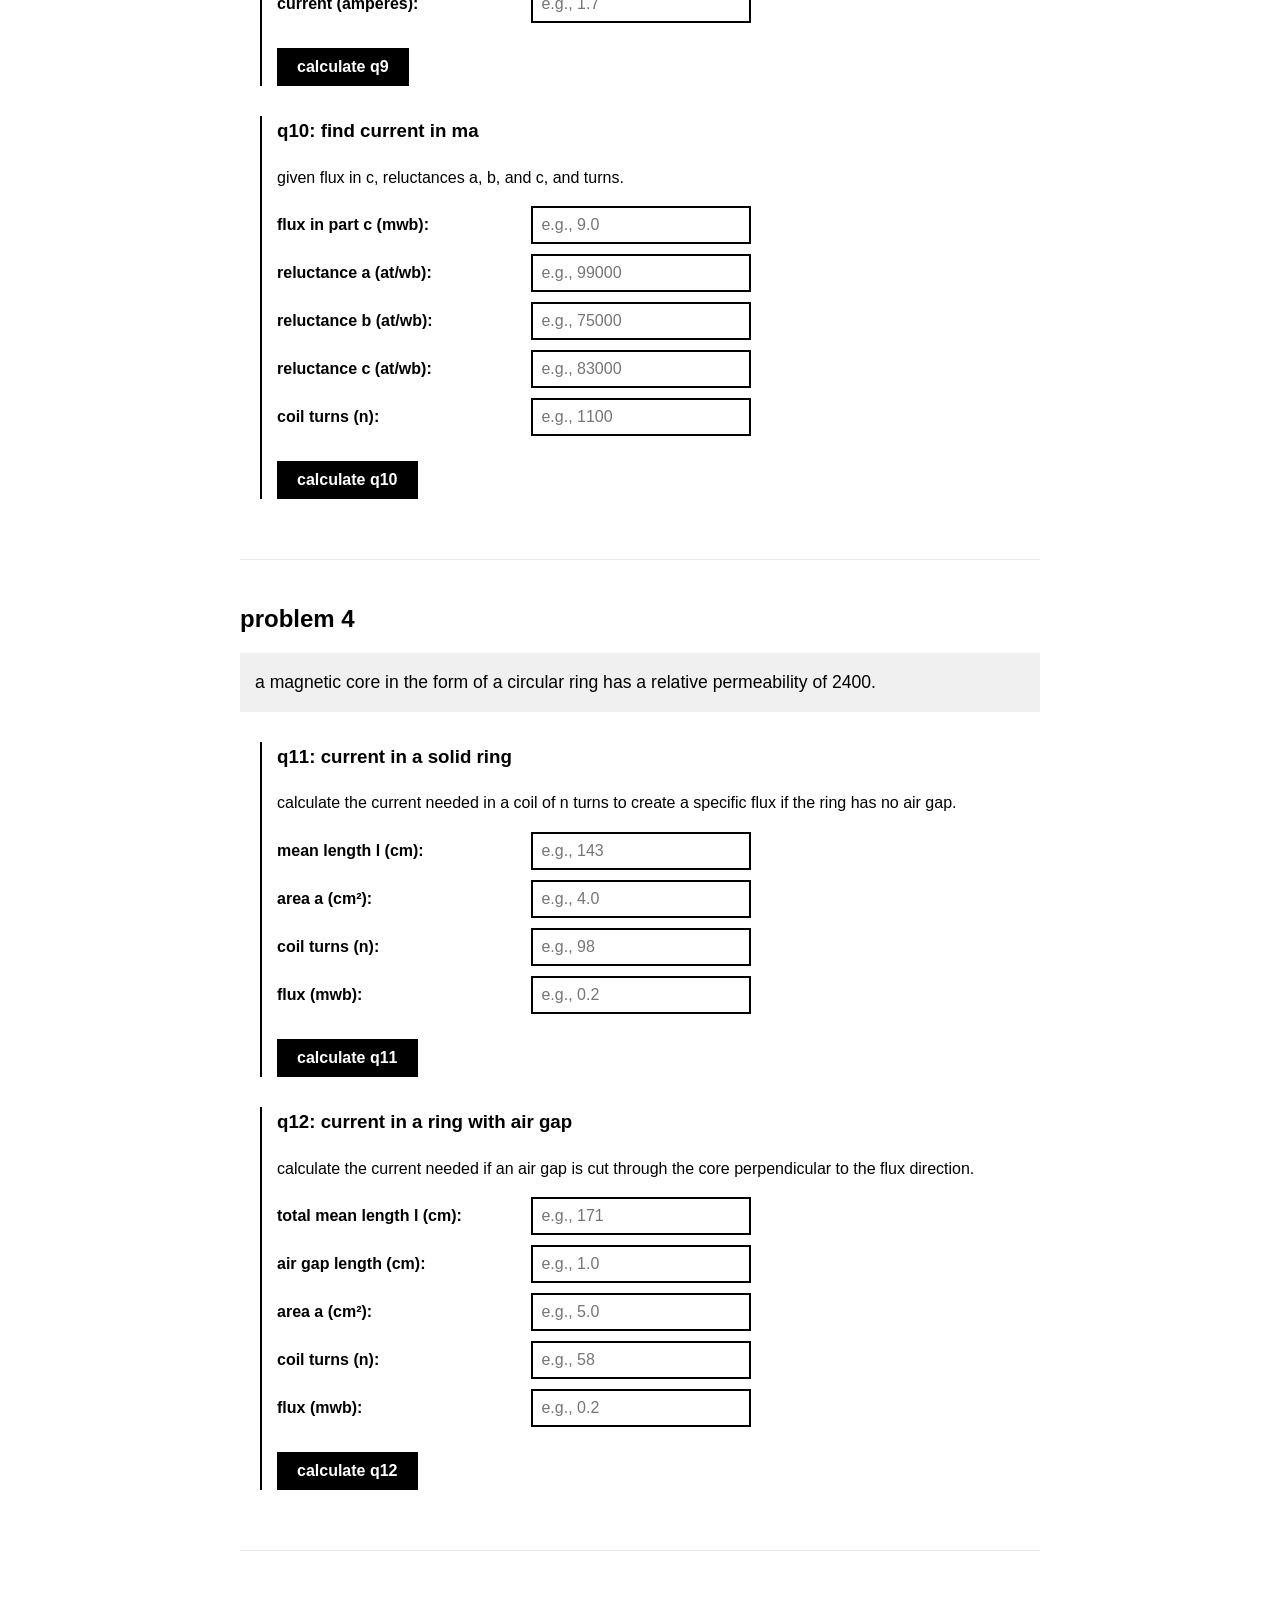
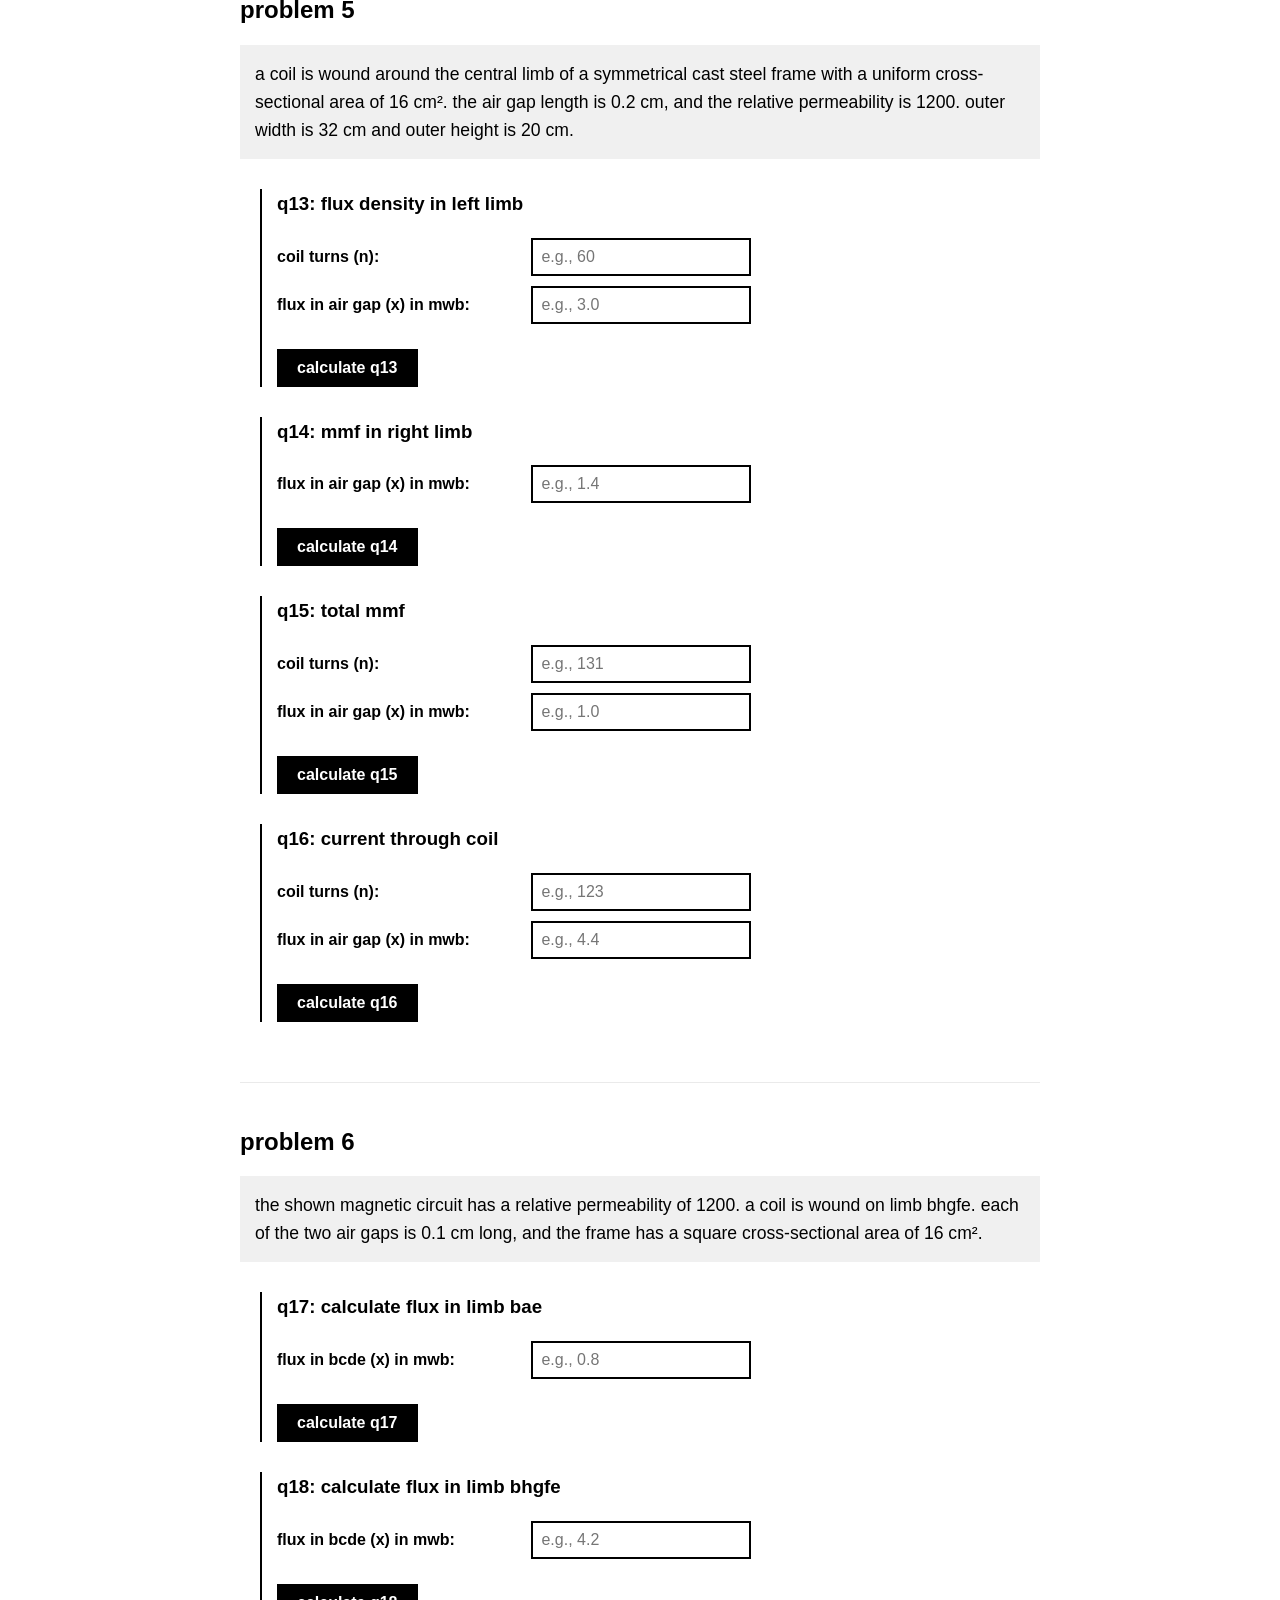
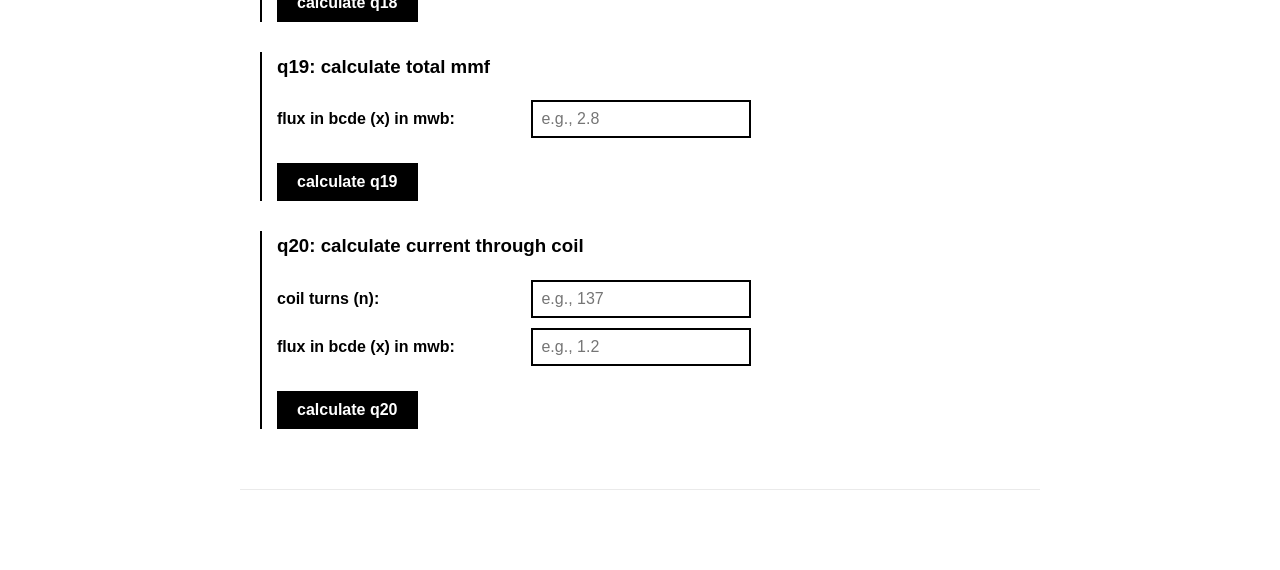
==== commit 247f6395: "Update index.html" ====
--- a/bet9/index.html
+++ b/bet9/index.html
@@ -41,6 +41,11 @@
         <div class="sub-question">
             <h3>q3: magnetic field strength of the air gap</h3>
             <p>calculate the magnetic field strength of the air gap in at/m.</p>
+            <div class="input-group">
+                <label>magnetic field (a) in mwb:</label>
+                <input type="number" id="p1q3-flux" placeholder="e.g., 0.5">
+            </div>
+            <button onclick="calcP1Q3()">calculate q3</button>
             <div class="result" id="p1q3-result"></div>
         </div>
     </div>
